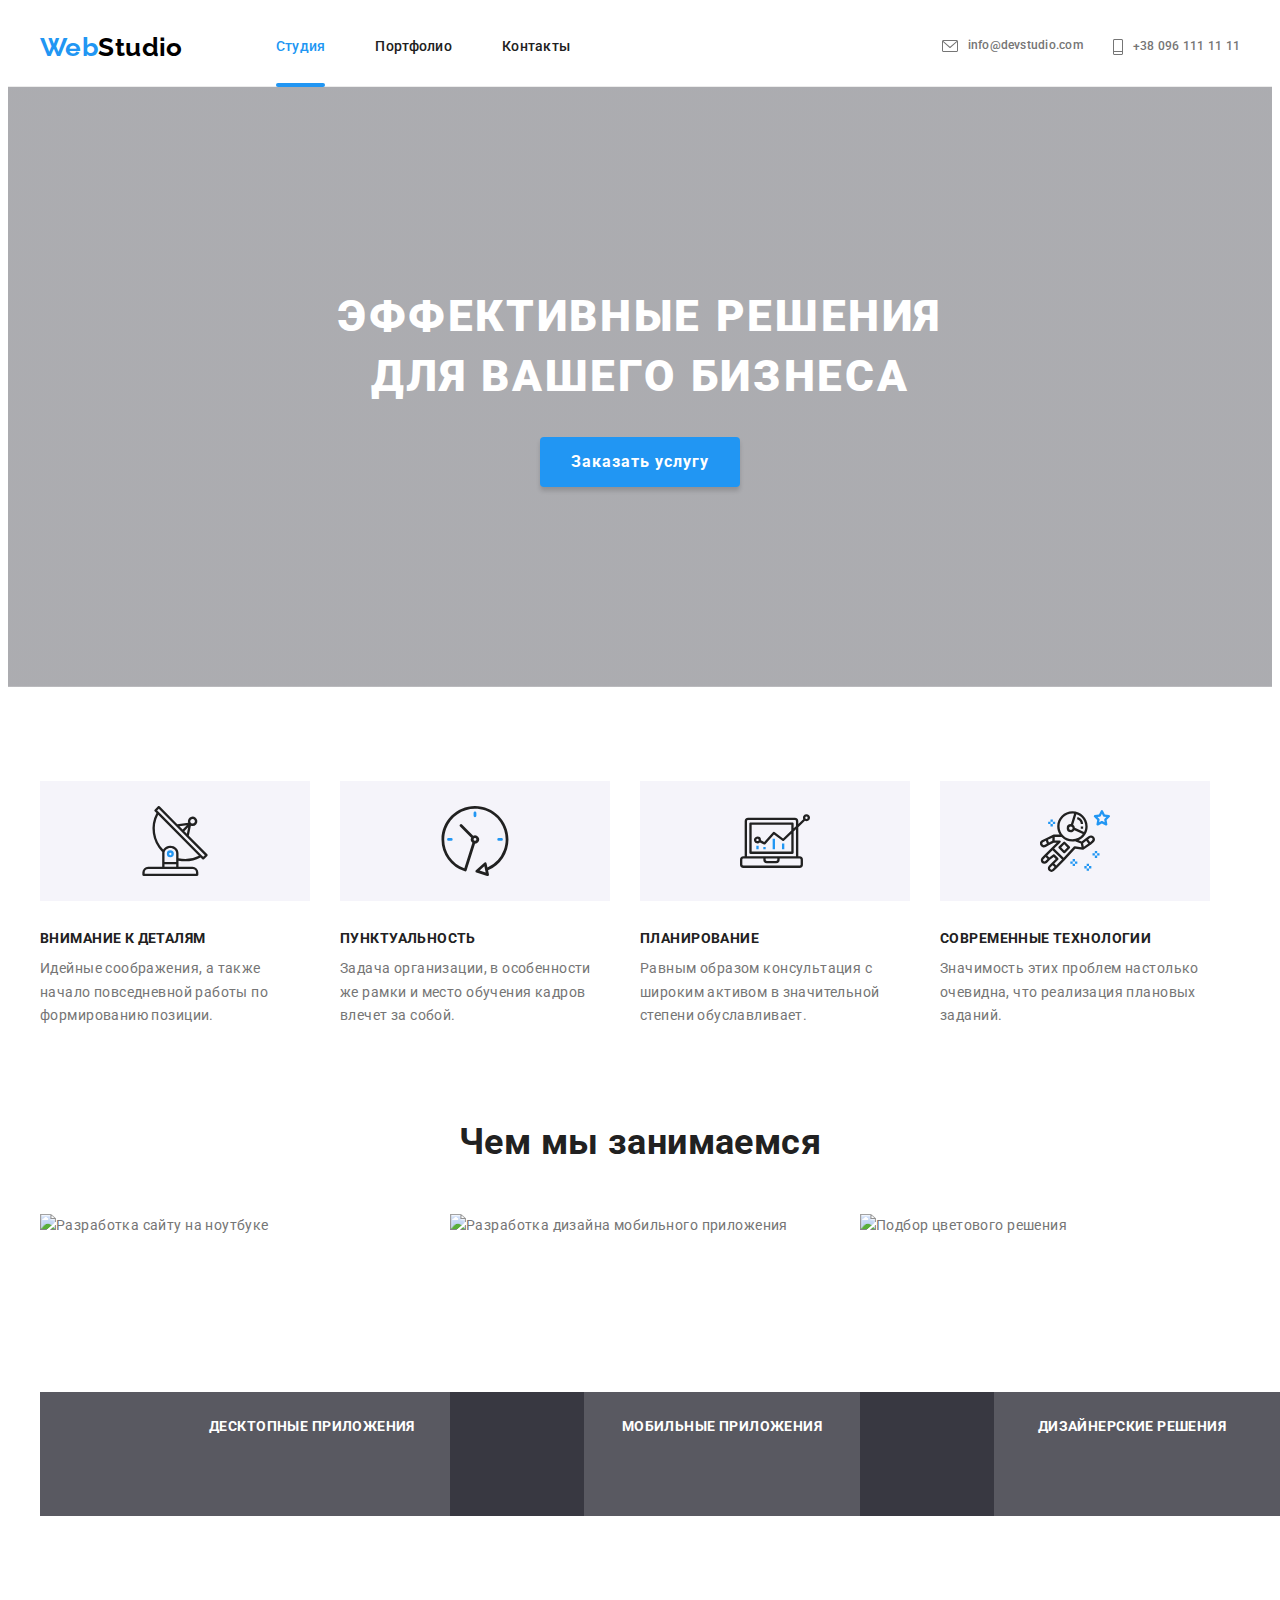
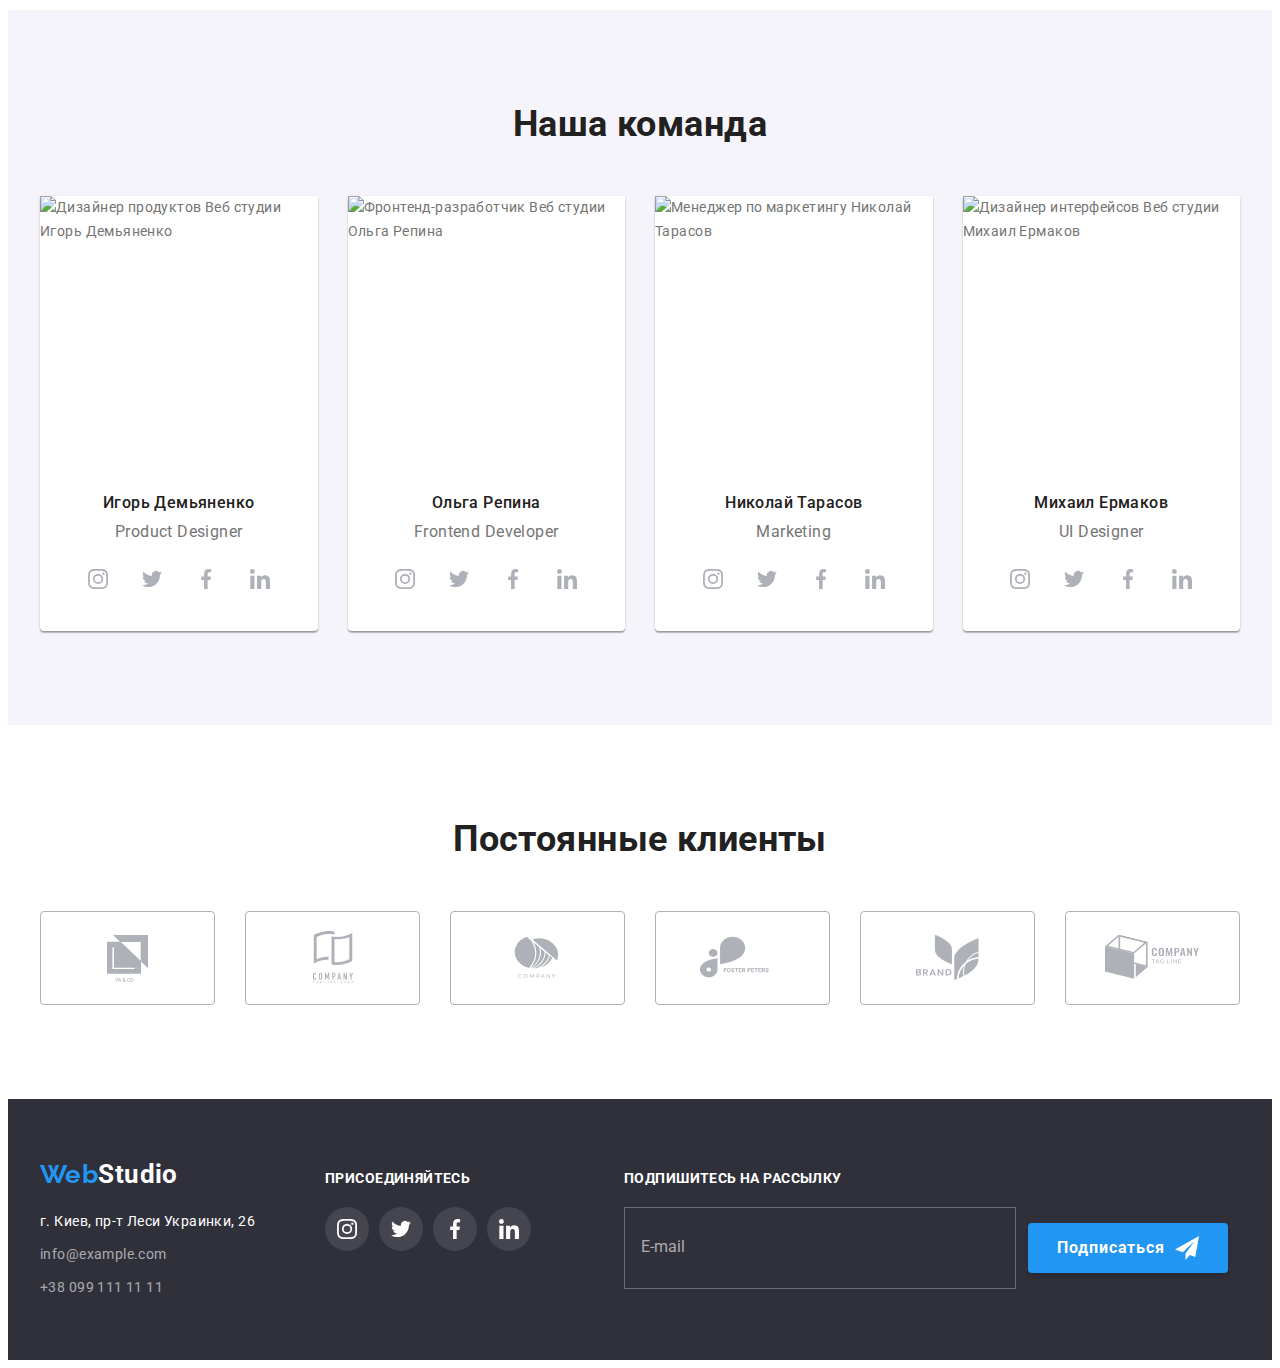
==== index.html @ 61c3ad0c "зробив" ====
<!DOCTYPE html>
<html lang="ru">
<head>
    <meta charset="UTF-8">
    <meta http-equiv="X-UA-Compatible" content="IE=edge">
    <meta name="viewport" content="width=device-width, initial-scale=1.0">
    <link rel="preconnect" href="https://fonts.googleapis.com">
    <link rel="preconnect" href="https://fonts.gstatic.com" crossorigin>
    <link href="https://fonts.googleapis.com/css2?family=Raleway:wght@700&family=Roboto:wght@400;500;700;900&display=swap" rel="stylesheet">
    <!-- <link rel="stylesheet" href="./css/style.css"> -->
    <link rel="stylesheet" href="https://cdnjs.cloudflare.com/ajax/libs/modern-normalize/1.1.0/modern-normalize.min.css" integrity="sha512-wpPYUAdjBVSE4KJnH1VR1HeZfpl1ub8YT/NKx4PuQ5NmX2tKuGu6U/JRp5y+Y8XG2tV+wKQpNHVUX03MfMFn9Q==" crossorigin="anonymous" referrerpolicy="no-referrer" />
    <link rel="stylesheet" href="./css/main.min.css" />
    <title>WebStudio</title>
</head>
<body>
    <header>
        <div class="container header__container">
            <a href="/" lang="en" class="link logo header__logo">Web<span class="header__logo-text">Studio</span></a>
            <nav class="site-nav">
            <ul class="list site-list">
                <li class="site-list__item"><a href="./index.html" class="link site-list__link site-list__link-active current">Студия</a></li>
                <li class="site-list__item"><a href="./portfolio.html" class="link site-list__link">Портфолио</a></li>
                <li class="site-list__item"><a href="/" class="link site-list__link">Контакты</a></li>
            </ul>
            </nav>
            <ul class="list contacts-list">
                <li class="contacts-list__item">
                        <a href="mailto:info@devstudio.com" lang="en" class="link contacts-list__link">
                        <span  class="contacts-list__container">
                            <svg class="contacts-list__icon" width="16" height="12" @media screen and (min-width: 768px){width="14" height="10"}>
                                <use href="./images/icons.svg#contacts-icon-1"></use>
                            </svg>
                        </span>
                        info@devstudio.com
                        </a>
                </li>
                <li class="contacts-list__item">
                    <a href="tel:+380961111111" class="link contacts-list__link">
                    <span  class="contacts-list__container">
                        <svg class="contacts-list__icon" width="10" height="16">
                            <use href="./images/icons.svg#contacts-icon-2"></use>
                        </svg>
                    </span>
                        +38 096 111 11 11
                        </a>
                    
                </li>
            </ul>
            <button type="button" class="menu-open-btn" data-menu-open>
                <svg class="menu-open-btn__icon" width="24" height="16">
                    <use href="./images/icons.svg#mobile_menu_open"></use>
                </svg>
            </button>
        </div>
    </header>
    <main>
        <!--Главная-->
        <section class="hero">
            <div class="container hero__container">
                <h1 class="hero__title">Эффективные решения для вашего бизнеса</h1>
                <button type="button" class="hero__button" data-modal-open>Заказать услугу</button>
            </div>
        </section>
        <!--Нашы плюси-->        
        <section class="properties section">
            <div class="container">
                <h2 class="visually-hidden">Особенности</h2>
                <ul class="list properties-list card-set">
                    <li class="properties-list__item card-set-item">
                        <div class="properties-list__container">
                            <svg class="properties-list__icon" width="70" height="70">
                                <use href="./images/icons.svg#properties-icon-1"></use>
                            </svg>
                        </div>
                        <h3 class="properties-list__title">Внимание к деталям</h3>
                        <p class="properties-list__text">Идейные соображения, а также начало повседневной работы по формированию позиции.</p>
                    </li>
                    <li class="properties-list__item card-set-item">
                        <div class="properties-list__container">
                            <svg class="properties-list_icon" width="70" height="70">
                                <use href="./images/icons.svg#properties-icon-2"></use>
                            </svg>
                        </div>
                        <h3 class="properties-list__title">Пунктуальность</h3>
                        <p class="properties-list__text">Задача организации, в особенности же рамки и место обучения кадров влечет за собой.</p>
                    </li>
                    <li class="properties-list__item card-set-item">
                        <div class="properties-list__container">
                            <svg class="properties-list_icon" width="70" height="70">
                                <use href="./images/icons.svg#properties-icon-3"></use>
                            </svg>
                        </div>
                        <h3 class="properties-list__title">Планирование</h3>
                        <p class="properties-list__text">Равным образом консультация с широким активом в значительной степени обуславливает.</p>
                    </li>
                    <li class="properties-list__item card-set-item">
                        <div class="properties-list__container">
                            <svg class="properties-list_icon" width="70" height="70">
                                <use href="./images/icons.svg#properties-icon-4"></use>
                            </svg>
                        </div>
                        <h3 class="properties-list__title">Современные технологии</h3>
                        <p class="properties-list__text">Значимость этих проблем настолько очевидна, что реализация плановых заданий.</p>
                    </li>
                </ul>
            </div>
        </section>
        <!--Чем мы занимаемся-->
        <section class="doing section">
            <div class="container">
                <h2 class="section-title">Чем мы занимаемся</h2>
                <ul class="list doing-list card-set">
                    <li class="doing-list__item card-set-item">
                        <div class="doing-list__wrap">
                            <img src="./images/doing-img-1.jpg" alt="Разработка сайту на ноутбуке" width="370" height="294">
                                    <p class="doing-list__text">
                                        Десктопные приложения
                                    </p>
                        </div>
                    </li>
                    <li class="doing-list__item card-set-item">
                        <div class="doing-list__wrap">
                            <img src="./images/doing-img-2.jpg" alt="Разработка дизайна мобильного приложения" width="370" height="294">
                                    <p class="doing-list__text">
                                        Мобильные приложения
                                    </p>
                        </div>
                    </li>
                    <li class="doing-list__item card-set-item">
                        <div class="doing-list__wrap">
                            <img src="./images/doing-img-3.jpg" alt="Подбор цветового решения" width="370" height="294">
                                <p class="doing-list__text">
                                    Дизайнерские решения
                                </p>
                        </div>
                    </li>
                </ul>
            </div>
        </section>
        <!--Наша команда-->
        <section class="team section">
            <div class="container">
                <h2 class="section-title">Наша команда</h2>
                <ul class="list team-list card-set">
                    <li class="team-list__item card-set-item">
                            <img src="./images/team-img-1.jpg" alt="Дизайнер продуктов Веб студии Игорь Демьяненко" width="270" height="260">
                            <div class="team-list__content">
                                <h3 class="team-list__title">Игорь Демьяненко</h3>
                                    <p lang="en" class="team-list__text">Product Designer</p>
                                        <ul class="social-list list">
                                            <li class="social-item">
                                                <a href="/" class="social-link link  " target="_blank" rel="noopener noreferrer nofollow">
                                                    <svg class="social-icon" width="20" height="20">
                                                        <use href="./images/icons.svg#social-links-icon-1"></use>
                                                    </svg>
                                                </a>
                                            </li>
                                            <li class="social-item">
                                                <a href="/" class="social-link link  " target="_blank" rel="noopener noreferrer nofollow">
                                                    <svg class="social-icon" width="20" height="20">
                                                        <use href="./images/icons.svg#social-links-icon-2"></use>
                                                    </svg>
                                                </a>
                                            </li>
                                            <li class="social-item">
                                                <a href="/" class="social-link link  " target="_blank" rel="noopener noreferrer nofollow">
                                                    <svg class="social-icon" width="20" height="20">
                                                        <use href="./images/icons.svg#social-links-icon-3"></use>
                                                    </svg>
                                                </a>
                                            </li>
                                            <li class="social-item">
                                                <a href="/" class="social-link link  " target="_blank" rel="noopener noreferrer nofollow">
                                                    <svg class="social-icon" width="20" height="20">
                                                        <use href="./images/icons.svg#social-links-icon-4"></use>
                                                    </svg>
                                                </a>
                                            </li>
                                        </ul>
                            </div>
                    </li>
                    <li class="team-list__item card-set-item">
                            <img src="./images/team-img-2.jpg" alt="Фронтенд-разработчик Веб студии Ольга Репина" width="270" height="260">
                                <div class="team-list__content">
                                    <h3 class="team-list__title">Ольга Репина</h3>
                                    <p lang="en" class="team-list__text">Frontend Developer</p>
                                    <ul class="social-list list">
                                        <li class="social-item">
                                            <a href="/" class="social-link link  " target="_blank" rel="noopener noreferrer nofollow">
                                                <svg class="social-icon" width="20" height="20">
                                                    <use href="./images/icons.svg#social-links-icon-1"></use>
                                                </svg>
                                            </a>
                                        </li>
                                        <li class="social-item">
                                            <a href="/" class="social-link link  " target="_blank" rel="noopener noreferrer nofollow">
                                                <svg class="social-icon" width="20" height="20">
                                                    <use href="./images/icons.svg#social-links-icon-2"></use>
                                                </svg>
                                            </a>
                                        </li>
                                        <li class="social-item">
                                            <a href="/" class="social-link link  " target="_blank" rel="noopener noreferrer nofollow">
                                                <svg class="social-icon" width="20" height="20">
                                                    <use href="./images/icons.svg#social-links-icon-3"></use>
                                                </svg>
                                            </a>
                                        </li>
                                        <li class="social-item">
                                            <a href="/" class="social-link link  " target="_blank" rel="noopener noreferrer nofollow">
                                                <svg class="social-icon" width="20" height="20">
                                                    <use href="./images/icons.svg#social-links-icon-4"></use>
                                                </svg>
                                            </a>
                                        </li>
                                    </ul>
                                </div>
                    </li>
                    <li class="team-list__item card-set-item">
                            <img src="./images/team-img-3.jpg" alt="Менеджер по маркетингу Николай Тарасов" width="270" height="260">
                                <div class="team-list__content">
                                    <h3 class="team-list__title">Николай Тарасов</h3>
                                    <p lang="en" class="team-list__text">Marketing</p>
                                    <ul class="social-list list">
                                        <li class="social-item">
                                            <a href="/" class="social-link link  " target="_blank" rel="noopener noreferrer nofollow">
                                                <svg class="social-icon" width="20" height="20">
                                                    <use href="./images/icons.svg#social-links-icon-1"></use>
                                                </svg>
                                            </a>
                                        </li>
                                        <li class="social-item">
                                            <a href="/" class="social-link link  " target="_blank" rel="noopener noreferrer nofollow">
                                                <svg class="social-icon" width="20" height="20">
                                                    <use href="./images/icons.svg#social-links-icon-2"></use>
                                                </svg>
                                            </a>
                                        </li>
                                        <li class="social-item">
                                            <a href="/" class="social-link link  " target="_blank" rel="noopener noreferrer nofollow">
                                                <svg class="social-icon" width="20" height="20">
                                                    <use href="./images/icons.svg#social-links-icon-3"></use>
                                                </svg>
                                            </a>
                                        </li>
                                        <li class="social-item">
                                            <a href="/" class="social-link link  " target="_blank" rel="noopener noreferrer nofollow">
                                                <svg class="social-icon" width="20" height="20">
                                                    <use href="./images/icons.svg#social-links-icon-4"></use>
                                                </svg>
                                            </a>
                                        </li>
                                    </ul>
                                </div>
                    </li>
                    <li class="team-list__item card-set-item">
                            <img src="./images/team-img-4.jpg" alt="Дизайнер интерфейсов Веб студии Михаил Ермаков" width="270" height="260">
                                <div class="team-list__content">
                                    <h3 class="team-list__title">Михаил Ермаков</h3>
                                    <p lang="en" class="team-list__text">UI Designer</p>
                                    <ul class="social-list list">
                                        <li class="social-item">
                                            <a href="/" class="social-link link  " target="_blank" rel="noopener noreferrer nofollow">
                                                <svg class="social-icon" width="20" height="20">
                                                    <use href="./images/icons.svg#social-links-icon-1"></use>
                                                </svg>
                                            </a>
                                        </li>
                                        <li class="social-item">
                                            <a href="/" class="social-link link  " target="_blank" rel="noopener noreferrer nofollow">
                                                <svg class="social-icon" width="20" height="20">
                                                    <use href="./images/icons.svg#social-links-icon-2"></use>
                                                </svg>
                                            </a>
                                        </li>
                                        <li class="social-item">
                                            <a href="/" class="social-link link  " target="_blank" rel="noopener noreferrer nofollow">
                                                <svg class="social-icon" width="20" height="20">
                                                    <use href="./images/icons.svg#social-links-icon-3"></use>
                                                </svg>
                                            </a>
                                        </li>
                                        <li class="social-item">
                                            <a href="/" class="social-link link  " target="_blank" rel="noopener noreferrer nofollow">
                                                <svg class="social-icon" width="20" height="20">
                                                    <use href="./images/icons.svg#social-links-icon-4"></use>
                                                </svg>
                                            </a>
                                        </li>
                                    </ul>
                                </div> 
                    </li>
                </ul>
            </div>
        </section>
        <!--Постоянные клиенты-->
        <section class="clients section">
            <div class="container">
                <h2 class="section-title">Постоянные клиенты</h2>
                <ul class="clients-list card-set list">
                    <li class="clients-list__item card-set-item">
                        <a href="" class="clients-list__link  " target="_blank" rel="noopener noreferrer nofollow">
                            <svg class="clients-list__icon" width="106" height="60">
                                <use href="images/icons.svg#clients-icon-1"></use>
                            </svg>
                        </a>
                    </li>
                    <li class="clients-list__item card-set-item">
                        <a href="" class="clients-list__link  " target="_blank" rel="noopener noreferrer nofollow">
                            <svg class="clients-list__icon" width="106" height="60">
                                <use href="images/icons.svg#clients-icon-2"></use>
                            </svg>
                        </a>
                    </li>
                    <li class="clients-list__item card-set-item">
                        <a href="" class="clients-list__link  " target="_blank" rel="noopener noreferrer nofollow">
                            <svg class="clients-list__icon" width="106" height="60">
                                <use href="images/icons.svg#clients-icon-3"></use>
                            </svg>
                        </a>
                    </li>
                    <li class="clients-list__item card-set-item">
                        <a href="" class="clients-list__link  " target="_blank" rel="noopener noreferrer nofollow">
                            <svg class="clients-list__icon" width="106" height="60">
                                <use href="images/icons.svg#clients-icon-4"></use>
                            </svg>
                        </a>
                    </li>
                    <li class="clients-list__item card-set-item">
                        <a href="" class="clients-list__link  " target="_blank" rel="noopener noreferrer nofollow">
                            <svg class="clients-list__icon" width="106" height="60">
                                <use href="images/icons.svg#clients-icon-5"></use>
                            </svg>
                        </a>
                    </li>
                    <li class="clients-list__item card-set-item">
                        <a href="" class="clients-list__link  " target="_blank" rel="noopener noreferrer nofollow">
                            <svg class="clients-list__icon" width="106" height="60">
                                <use href="images/icons.svg#clients-icon-6"></use>
                            </svg>
                        </a>
                    </li>
                </ul>
            </div>
        </section>
    </main>
    <footer class="footer">
        <div class="container">
            <ul class="footer-list list">
                <li class="footer-list__item">
                    <a href="/" lang="en" class="link logo footer-logo">Web<span class="footer-list__text">Studio</span></a>
                    <address>
                    <ul class="list address-list">
                        <li class="address-list__item"><a href="https://goo.gl/maps/tL1brft19ia6Mf7X9" class="link address-list__link" target="_blank" rel="noopener noreferrer nofollow">г. Киев, пр-т Леси Украинки, 26</a></li>
                        <li class="address-list__item"><a href="mailto:info@example.com" class="link address-list__info" target="_blank" rel="noopener noreferrer nofollow">info@example.com</a></li>
                        <li class="address-list__item"><a href="tel:+380991111111" class="link address-list__info" target="_blank" rel="noopener noreferrer nofollow">+38 099 111 11 11</a></li>
                    </ul>
                    </address>
                </li>
                <li class="footer-list__item">
                    <div class="footer-list__container">
                        <h3 class="footer-list__title">присоединяйтесь</h3>
                        <ul class="social-list list">
                            <li class="social-item">
                                <a href="/" class="social-link link  " target="_blank" rel="noopener noreferrer nofollow">
                                    <svg class="social-icon" width="20" height="20">
                                        <use href="./images/icons.svg#social-links-icon-1"></use>
                                    </svg>
                                </a>
                            </li>
                            <li class="social-item">
                                <a href="/" class="social-link link  " target="_blank" rel="noopener noreferrer nofollow">
                                    <svg class="social-icon" width="20" height="20">
                                        <use href="./images/icons.svg#social-links-icon-2"></use>
                                    </svg>
                                </a>
                            </li>
                            <li class="social-item">
                                <a href="/" class="social-link link  " target="_blank" rel="noopener noreferrer nofollow">
                                    <svg class="social-icon" width="20" height="20">
                                        <use href="./images/icons.svg#social-links-icon-3"></use>
                                    </svg>
                                </a>
                            </li>
                            <li class="social-item">
                                <a href="/" class="social-link link  " target="_blank" rel="noopener noreferrer nofollow">
                                    <svg class="social-icon" width="20" height="20">
                                        <use href="./images/icons.svg#social-links-icon-4"></use>
                                    </svg>
                                </a>
                            </li>
                        </ul>
                    </div>
                </li>
                <li class="footer-list__item">
                    <h3 class="footer-list__title">Подпишитесь на рассылку</h3>
                    <form action="#" class="footer-form">
                        <div class="subscribe-field">
                            <label class="footer-form__modal-form__input-text">
                                <input 
                                type="email" 
                                id="footer-input-email"
                                class="footer-form__input-email"
                                name="footer-input-email"
                                placeholder="E-mail">
                            </label>
                            <button class="hero__button" type="submit">
                                Подписаться
                                    <svg class="footer-form__icon-subscribe" width="24" height="24">
                                        <use href="./images/icons.svg#telegram-icon"></use>
                                    </svg>
                            </button>
                        </div>
                    </form>
                </li>
            </ul>
        </div>
    </footer>
    <div class="backdrop is-hidden" data-modal> 
        <div class="modal">
            <button type="button" class="modal__close" data-modal-close>
                <svg class="modal__exit-btn-icon" width="18" height="18">
                    <use href="./images/icons.svg#close-icon"></use>
                </svg>
            </button>
            <p class="modal__title">Оставьте свои данные, мы вам перезвоним</p>
            <form action="#" class="modal-form">
                <div class="modal-form__form-field">
                    <label class="modal-form__input-text" for="user-name">Имя</label>
                    <div class="input-wrap">
                        <input 
                            type="text"
                            name="user-name"
                            class="input-wrap__input"
                            id="user-name"
                        >
                        <svg class="input-wrap__icon" width="18" height="18">
                            <use href="./images/icons.svg#person-modal-icon"></use>
                        </svg>
                    </div>
                </div>
                <div class="modal-form__form-field">
                    <label class="modal-form__input-text" for="user-tel">Телефон</label>
                    <div class="input-wrap">
                        <input 
                            type="tel"
                            name="user-tel"
                            class="input-wrap__input"
                            id="user-tel"
                        >
                        <svg class="input-wrap__icon" width="18" height="18">
                            <use href="./images/icons.svg#phone-modal-icon"></use>
                        </svg>
                    </div>
                </div>
                <div class="modal-form__form-field">
                    <label class="modal-form__input-text" for="user-email">Почта</label>
                    <div class="input-wrap">
                        <input 
                            type="email"
                            name="user-email"
                            class="input-wrap__input"
                            id="user-email"
                        >
                        <svg class="input-wrap__icon" width="18" height="18">
                            <use href="./images/icons.svg#email-modal-icon"></use>
                        </svg>
                    </div>
                </div>
                <label class="modal-form__input-text" for="user-text">Комментарий</label>
                <textarea 
                name="user-text" 
                id="user-text"
                class="modal-form__text"
                placeholder="Введите текст"></textarea>
                <div class="modal-form__form-field">
                    <input 
                    type="checkbox" 
                    name="user-checkbox" 
                    class="modal-form__input-checkbox visually-hidden" 
                    id="user-checkbox">
                    <label for="user-checkbox" class="modal-form__chekbox-text">
                        <span class="input-checkbox-wraper">
                            <svg class="check-icon" width="11" height="8">
                                <use href="./images/icons.svg#check-icon"></use>
                            </svg>
                        </span>
                        Соглашаюсь с рассылкой и принимаю  
                        <a href="#" class="modal-form__checkbox-link" target="_blank" rel="noopener noreferrer"> Условия договора</a>
                    </label>
                </div>
                <button class="hero__button" type="submit">Отправить</button>
            </form>
        </div>
    </div>
    <script src="./js/modal.js"></script>
    <script src="./js/mobile-menu.js"></script>
</body>
</html>
---- css/main.min.css ----
body{font-family:"Roboto", sans-serif;font-weight:400;font-size:14px;line-height:1.71;letter-spacing:0.03em;color:var(--main-text-color)}.list{list-style:none}.link{text-decoration:none;color:inherit}:root{--first-text-color: #212121;--second-text-color: #000000;--third-text-color: #FFFFFF;--fourth-text-color: #188CE8;--fifth-text-color: #2F303A;--sixth-text-color: rgba(255, 255, 255, 0.6);--seventh-text-color: rgba(117, 117, 117, 0.5);--eighth-text-color: rgba(255, 255, 255, 0.6);--first-background: #F5F4FA;--second-background: rgba(47, 48, 58, 0.8);--third-background: rgba(33, 150, 243, 0.9);--fourth-background: rgba(0, 0, 0, 0.2);--first-border-color: #EEEEEE;--second-border-color: #ECECEC;--third-border-color: rgba(0, 0, 0, 0.1);--fourth-border-color: rgba(33, 33, 33, 0.2);--fifth-border-color: rgba(255, 255, 255, 0.3);--accent-text-color: #2196F3;--main-text-color: #757575;--icons-color: #AFB1B8;--transition: 250ms cubic-bezier(0.4, 0, 0.2, 1);--first-background-icons-color: rgba(255, 255, 255, 0.1);--first-box-shadow: 0px 1px 3px rgba(0, 0, 0, 0.12), 
                        0px 1px 1px rgba(0, 0, 0, 0.14), 
                        0px 2px 1px rgba(0, 0, 0, 0.2);--second-box-shadow:    0px 3px 1px rgba(0, 0, 0, 0.1),    
                            0px 1px 2px rgba(0, 0, 0, 0.08), 
                            0px 2px 2px rgba(0, 0, 0, 0.12);--third-box-shadow:     0px 4px 4px rgba(0, 0, 0, 0.15);--fourth-box-shadow:    0px 1px 1px rgba(0, 0, 0, 0.12),  
                            0px 4px 4px rgba(0, 0, 0, 0.06), 
                            1px 4px 6px rgba(0, 0, 0, 0.16);--fifth-box-shadow: 0px 1px 3px rgba(0, 0, 0, 0.12), 
                        0px 1px 1px rgba(0, 0, 0, 0.14), 
                        0px 2px 1px rgba(0, 0, 0, 0.2);--card-item: 2}.visually-hidden{position:absolute;white-space:nowrap;width:1px;height:1px;overflow:hidden;border:0;padding:0;clip:rect(0 0 0 0);clip-path:inset(50%);margin:-1px}p,h1,h2,h3,h4,h5,h6{margin:0}ul{margin:0;padding:0}button{cursor:pointer}img{display:block;width:100%;max-width:100%;height:auto}.container{width:100%;padding-left:15px;padding-right:15px;margin:0 auto}@media screen and (min-width: 480px){.container{width:480px}}@media screen and (min-width: 768px){.container{width:768px}}@media screen and (min-width: 1200px){.container{width:1200px}}.section{padding-top:60px;padding-bottom:60px}@media screen and (min-width: 1200px){.section{padding-top:94px;padding-bottom:94px}}.social-list{display:flex;justify-content:center}.social-item+.social-item{margin-left:10px}.social-link{width:44px;height:44px;display:flex;justify-content:center;align-items:center;border-radius:50%}.social-link:hover,.social-link:focus{background-color:var(--accent-text-color);color:var(--third-text-color)}.social-icon{fill:currentColor}.logo{font-family:"Raleway", sans-serif;font-weight:700;font-size:26px;line-height:1.19;color:var(--accent-text-color)}.backdrop{position:fixed;top:0;width:100vw;height:100vh;background-color:var(--fourth-background);transition:opacity 500ms, visibility 500ms}.backdrop.is-hidden .modal{transform:translate(-50%, -50%) scale(0.5)}.modal{position:absolute;top:50%;left:50%;transform:translate(-50%, -50%) scale(1);transition:transform 500ms cubic-bezier(0.4, 0, 0.2, 1);width:450px;min-height:581px;box-shadow:var(--fifth-box-shadow);border-radius:4px;background-color:var(--third-text-color);padding:40px}@media screen and (min-width: 1200px){.modal{width:528px}}.modal__close{position:absolute;top:8px;right:8px;width:30px;height:30px;border-radius:50%;border:1px solid var(--third-border-color);display:flex;align-items:center;justify-content:center;background-color:transparent}.modal__exit-btn-icon{transition:fill var(--transition)}.modal__close:hover .modal__exit-btn-icon,.modal__close:focus .modal__exit-btn-icon{fill:var(--accent-text-color)}.is-hidden{opacity:0;pointer-events:none;visibility:hidden}.modal__title{font-family:"Roboto", sans-serif;font-weight:700;font-size:20px;line-height:1.5;text-align:center;color:var(--first-text-color);margin-bottom:12px}.modal-form__input-text{font-family:"Roboto", sans-serif;font-size:12px;line-height:1.16;letter-spacing:0.01em;margin-bottom:4px;display:block}.modal-form__form-field{margin-bottom:10px}.input-wrap{position:relative}.input-wrap__icon{position:absolute;left:12px;top:50%;transform:translateY(-50%)}.input-wrap__input:hover+.input-wrap__icon,.input-wrap__input:focus+.input-wrap__icon{fill:var(--accent-text-color)}.input-wrap__input{width:100%;height:40px;border:1px solid var(--fourth-border-color);border-radius:4px;padding:0 0 0 42px;outline:none;transition:border var(--transition)}.input-wrap__input:hover,.input-wrap__input:focus{border:1px solid var(--accent-text-color)}.input-wrap__input::placeholder{font-family:"Roboto", sans-serif;font-size:12px;line-height:1.16;letter-spacing:0.01em;color:var(--seventh-text-color)}.modal-form__text{width:100%;height:120px;padding:12px 16px;resize:none;border:1px solid var(--fourth-border-color);border-radius:4px;margin-bottom:20px;outline:none;transition:border var(--transition)}.modal-form__text:hover,.modal-form__text:focus{border:1px solid var(--accent-text-color)}.modal-form__input-checkbox:checked+.modal-form__chekbox-text .input-checkbox-wraper{border:none;background-color:var(--accent-text-color)}.check-icon{fill:transparent}.modal-form__input-checkbox:checked+.modal-form__chekbox-text .check-icon{fill:var(--third-text-color)}.modal-form__chekbox-text{position:relative;font-family:"Roboto", sans-serif;font-size:12px;line-height:1.16;text-align:center;display:flex;justify-content:center;align-items:center;margin-bottom:30px}@media screen and (min-width: 1200px){.modal-form__chekbox-text{font-size:14px;line-height:1.71}}.input-checkbox-wraper{width:16px;height:15px;border:2px solid var(--first-text-color);border-radius:4px;margin-right:7px;display:flex;align-items:center;justify-content:center;cursor:pointer}.modal-form__input-checkbox:focus+.modal-form__chekbox-text .input-checkbox-wraper,.modal-form__input-checkbox:hover+.modal-form__chekbox-text .input-checkbox-wraper{border:2px solid var(--accent-text-color)}.modal-form__checkbox-link{color:var(--accent-text-color);margin-left:4px}.modal-form .hero__button{display:block;margin:0 auto}.section-title{font-family:"Roboto", sans-serif;font-weight:700;font-size:28px;line-height:1.18;text-align:center;margin-bottom:50px;color:var(--first-text-color)}@media screen and (min-width: 1200px){.section-title{font-size:36px;line-height:1.16}}.card-set{margin-top:-30px}@media screen and (min-width: 768px){.card-set{display:flex;flex-wrap:wrap;margin-left:-30px}}.card-set-item{margin-top:30px}@media screen and (min-width: 768px){.card-set-item{width:calc(100% / var(--card-item) - 30px);margin-left:30px}}@media screen and (min-width: 768px){.menu-open-btn{position:absolute;white-space:nowrap;width:1px;height:1px;overflow:hidden;border:0;padding:0;clip:rect(0 0 0 0);clip-path:inset(50%);margin:-1px}}header{border-bottom:1px solid var(--second-border-color)}.header__logo{margin-right:88px}@media screen and (min-width: 1200px){.header__logo{margin-right:93px}}.header__logo-text{color:var(--second-text-color)}.header__container{display:flex;align-items:center}@media screen and (min-width: 768px){.site-nav{margin-right:84px}}@media screen and (min-width: 1200px){.site-nav{margin-right:0}}@media screen and (max-width: 768px){.site-nav{position:absolute;white-space:nowrap;width:1px;height:1px;overflow:hidden;border:0;padding:0;clip:rect(0 0 0 0);clip-path:inset(50%);margin:-1px}}.site-list__item:not(:last-child){margin-right:50px}.site-list{display:flex;padding-top:31px;padding-bottom:31px;color:var(--first-text-color)}.site-list__link,.contacts-list__link{font-family:"Roboto", sans-serif;font-weight:500;line-height:1.14;letter-spacing:0.02em;display:flex;align-items:center;transition:color var(--transition)}.site-list__link:hover,.site-list__link:focus,.site-list__link-active,.contacts-list__link:hover,.contacts-list__link:focus,.contacts-list__link-active{color:var(--accent-text-color)}.current{position:relative}.current::after{content:"";width:100%;height:4px;border-radius:2px;background-color:var(--accent-text-color);position:absolute;left:0;bottom:-32px}@media screen and (max-width: 768px){.contacts-list{position:absolute;white-space:nowrap;width:1px;height:1px;overflow:hidden;border:0;padding:0;clip:rect(0 0 0 0);clip-path:inset(50%);margin:-1px}}@media screen and (min-width: 1200px){.contacts-list{display:flex;margin-left:auto}}@media screen and (min-width: 768px){.contacts-list__item:not(:last-child){margin-right:0}}@media screen and (min-width: 768px){.contacts-list__item:first-child{margin-right:30px;margin-bottom:10px}}@media screen and (min-width: 1200px){.contacts-list__item:first-child{margin-bottom:0}}@media screen and (min-width: 768px){.contacts-list__link{font-size:12px;line-height:1.16}}.contacts-list__container{fill:currentColor;margin-right:10px;display:flex;align-items:center}.hero{background-image:linear-gradient(rgba(47,48,58,0.4), rgba(47,48,58,0.4)),url("../images/background-img.jpg");background-position:center;background-repeat:no-repeat;background-size:cover, 480px;margin:0 auto;min-height:auto;text-align:center;padding-top:118px;padding-bottom:118px}@media screen and (min-width: 768px){.hero{background-size:cover, 768px}}@media screen and (min-width: 1200px){.hero{background-size:cover, 1600px;padding-top:200px;padding-bottom:200px}}.hero__title{font-family:"Roboto", sans-serif;font-weight:900;font-size:26px;line-height:1.62;letter-spacing:0.06em;text-transform:uppercase;color:#FFFFFF;max-width:360px;margin-right:auto;margin-left:auto;margin-bottom:30px}@media screen and (min-width: 1200px){.hero__title{font-size:44px;line-height:1.36;max-width:696px}}.hero__button{font-family:"Roboto", sans-serif;background-color:var(--accent-text-color);font-weight:700;font-size:16px;line-height:1.87;text-align:center;letter-spacing:0.06em;color:var(--third-text-color);min-width:200px;min-height:50px;border-radius:4px;box-shadow:var(--third-box-shadow);border:none;transition:background-color var(--transition)}.hero__button:hover,.hero__button:focus{background-color:var(--fourth-text-color)}.properties-list{text-align:left}@media screen and (min-width: 768px){.properties-list{--card-item: 2}}@media screen and (min-width: 1200px){.properties-list{--card-item: 4}}@media screen and (min-width: 480px){.properties-list__item{width:450px}}@media screen and (min-width: 768px){.properties-list__item{width:354px}}@media screen and (min-width: 1200px){.properties-list__item{width:270px}}.properties-list__container{display:flex;justify-content:center;padding-top:25px;padding-bottom:25px;margin-bottom:30px;background-color:var(--first-background)}.properties-list__title{font-family:"Roboto", sans-serif;font-size:14px;line-height:1.14;text-transform:uppercase;margin-bottom:10px;color:var(--first-text-color)}.properties-list__text{text-align:left;font-family:"Roboto", sans-serif}.doing{--card-item: 3;padding-top:0}@media screen and (max-width: 1200px){.doing{position:absolute;white-space:nowrap;width:1px;height:1px;overflow:hidden;border:0;padding:0;clip:rect(0 0 0 0);clip-path:inset(50%);margin:-1px}}.doing-list__wrap{position:relative}.doing-list__text{position:absolute;bottom:0;left:0;font-family:"Roboto", sans-serif;font-weight:700;line-height:1.14;text-align:center;text-transform:uppercase;padding:27px 82px;width:100%;min-height:70px;color:var(--third-text-color);background-color:var(--second-background)}.team{background-color:var(--first-background)}@media screen and (min-width: 768px){.team{--card-item: 2}}@media screen and (min-width: 1200px){.team{--card-item: 4}}.team-list__item{background-color:var(--third-text-color);box-shadow:var(--first-box-shadow);border-radius:0px 0px 4px 4px}.team-list__content{padding-top:30px;padding-bottom:30px}.team-list__title{font-weight:500;color:var(--first-text-color);margin-bottom:10px}.team-list__text{margin-bottom:16px}.team-list__title,.team-list__text{font-family:"Roboto", sans-serif;font-size:16px;line-height:1.19;text-align:center}.team-list__content .social-link{background-color:var(--third-text-color);color:var(--icons-color);transition:background-color var(--transition),color var(--transition)}.team-list__content .social-link:hover,.team-list__content .social-link:focus{background-color:var(--accent-text-color);color:var(--third-text-color)}.clients-list{justify-content:center;display:flex;flex-wrap:wrap;margin-top:-30px;margin-left:-30px}@media screen and (min-width: 480px){.clients-list{--card-item: 2}}@media screen and (min-width: 768px){.clients-list{--card-item: 3}}@media screen and (min-width: 1200px){.clients-list{--card-item: 6}}.clients-list__item{width:calc(100% / var(--card-item) - 30px);margin-left:30px;margin-top:30px}.clients-list__link{height:92px;display:flex;justify-content:center;align-items:center;border-color:var(--icons-color);border-radius:4px;border-width:1px;border-style:solid;color:var(--icons-color);transition:color var(--transition),border-color var(--transition)}.clients-list__link:hover,.clients-list__link:focus{color:var(--accent-text-color);border-color:var(--accent-text-color)}.clients-list__icon{fill:currentColor}.footer{background-color:var(--fifth-text-color);padding-top:60px;padding-bottom:60px}@media screen and (min-width: 768px){.footer-list{display:flex;flex-wrap:wrap;justify-content:space-between}}@media screen and (min-width: 1200px){.footer-list{display:flex;flex-wrap:nowrap;justify-content:unset}}.footer-list__item{text-align:center}.footer-list__item:not(:last-child){margin-bottom:60px}@media screen and (min-width: 768px){.footer-list__item:last-child{margin:0 auto}}@media screen and (min-width: 1200px){.footer-list__item{align-self:baseline;text-align:left}.footer-list__item:not(:last-child){margin-right:70px;margin-bottom:0}.footer-list__item:last-child{margin-left:23px;margin-right:0}}.footer-logo{margin-bottom:20px;display:block}.address-list__item:not(:last-child){margin-bottom:9px}.footer-list__text,.address-list__link{color:var(--third-text-color);font-family:"Roboto", sans-serif}address{font-style:inherit}.address-list__info{color:var(--sixth-text-color);font-family:"Roboto", sans-serif;transition:color var(--transition)}.address-list__info:hover,.address-list__info:focus{color:var(--third-text-color)}.footer-list__title{font-family:"Roboto", sans-serif;font-weight:700;font-size:14px;line-height:1.14;text-transform:uppercase;color:var(--third-text-color);margin-bottom:20px}.footer-list__container .social-link{background-color:var(--first-background-icons-color);color:var(--third-text-color);transition:background-color var(--transition)}.footer-list__container .social-link:hover,.footer-list__container .social-link:focus{background-color:var(--accent-text-color)}.footer-form{max-width:450px}@media screen and (min-width: 768px){.footer-form{width:450px}}@media screen and (min-width: 1200px){.footer-form{width:570px;max-width:570px}}@media screen and (min-width: 1200px){.subscribe-field{display:flex;justify-content:space-between;align-items:center}}.footer-form__input-email{display:inline-block;background-color:transparent;border:1px solid var(--fifth-border-color);height:50px;width:100%;padding:15px 16px;margin-bottom:20px;color:var(--eighth-text-color);transition:border var(--transition);outline:none}.footer-form__input-email:hover,.footer-form__input-email:focus{border:1px solid var(--accent-text-color)}.footer-form__input-email::placeholder{font-family:"Roboto", sans-serif;font-size:16px;line-height:1.25;color:var(--eighth-text-color)}@media screen and (min-width: 1200px){.footer-form__input-email{width:358px;margin-right:12px;margin-bottom:0}}.footer-form .hero__button{display:flex;justify-content:center;align-items:center;padding:0;margin:0 auto}@media screen and (min-width: 1200px){.footer-form .hero__button{margin:0}}.footer-form__icon-subscribe{margin-left:10px;fill:var(--third-text-color)}.filter-list{display:flex;flex-wrap:wrap;justify-content:flex-start;padding-bottom:40px;width:362px}@media screen and (min-width: 768px){.filter-list{flex-wrap:nowrap;justify-content:center;padding-bottom:30px;width:100%}}@media screen and (min-width: 1200px){.filter-list{padding-bottom:50px}}.filter-list__buttons{font-family:"Roboto", sans-serif;font-weight:500;font-size:16px;line-height:1.62;text-align:center;border-radius:4px;border:none;padding:6px 22px 6px 22px;background-color:var(--first-background);transition:background-color var(--transition),color var(--transition),box-shadow var(--transition)}.filter-list__buttons:hover,.filter-list__buttons:focus{background-color:var(--accent-text-color);color:var(--third-text-color);box-shadow:var(--second-box-shadow)}.filter-list__current-btn{background-color:var(--accent-text-color);color:var(--third-text-color);box-shadow:var(--second-box-shadow)}.filter-list__item:not(:last-child){margin-right:8px}@media screen and (min-width: 768px){.portfolio-list{--card-item: 2}}@media screen and (min-width: 1200px){.portfolio-list{--card-item: 3}}.portfolio-list__container{padding:20px 24px 20px 24px;border:1px solid var(--first-border-color)}.portfolio-list__item{transition:transform 250ms}@media screen and (max-width: 768px){.portfolio-list__item{display:flex;justify-content:center}}.portfolio-list__link{display:inline-block;transition:box-shadow 250ms}.portfolio-list__link:hover,.portfolio-list__link:focus{box-shadow:var(--fourth-box-shadow)}.portfolio-list__link:hover .portfolio-list__img-text,.portfolio-list__link:focus .portfolio-list__img-text{transform:translateY(0)}@media screen and (min-width: 480px){.portfolio-list__link{width:450px}}@media screen and (min-width: 768px){.portfolio-list__link{width:354px}}@media screen and (min-width: 1200px){.portfolio-list__link{width:370px}}.portfolio-list__wrap{position:relative;overflow:hidden}.portfolio-list__img-text{position:absolute;top:0;left:0;font-family:"Roboto", sans-serif;font-size:18px;line-height:1.56;padding:63px 24px;height:100%;transform:translateY(100%);transition:transform 250ms;background-color:var(--third-background);color:var(--third-text-color)}.portfolio-list__title{font-family:"Roboto", sans-serif;font-weight:700;font-size:18px;line-height:2.00;letter-spacing:0.06em;margin-bottom:4px;color:var(--first-text-color)}.portfolio-list__text{font-family:"Roboto", sans-serif;font-size:16px;line-height:1.87}
/*# sourceMappingURL=main.min.css.map */
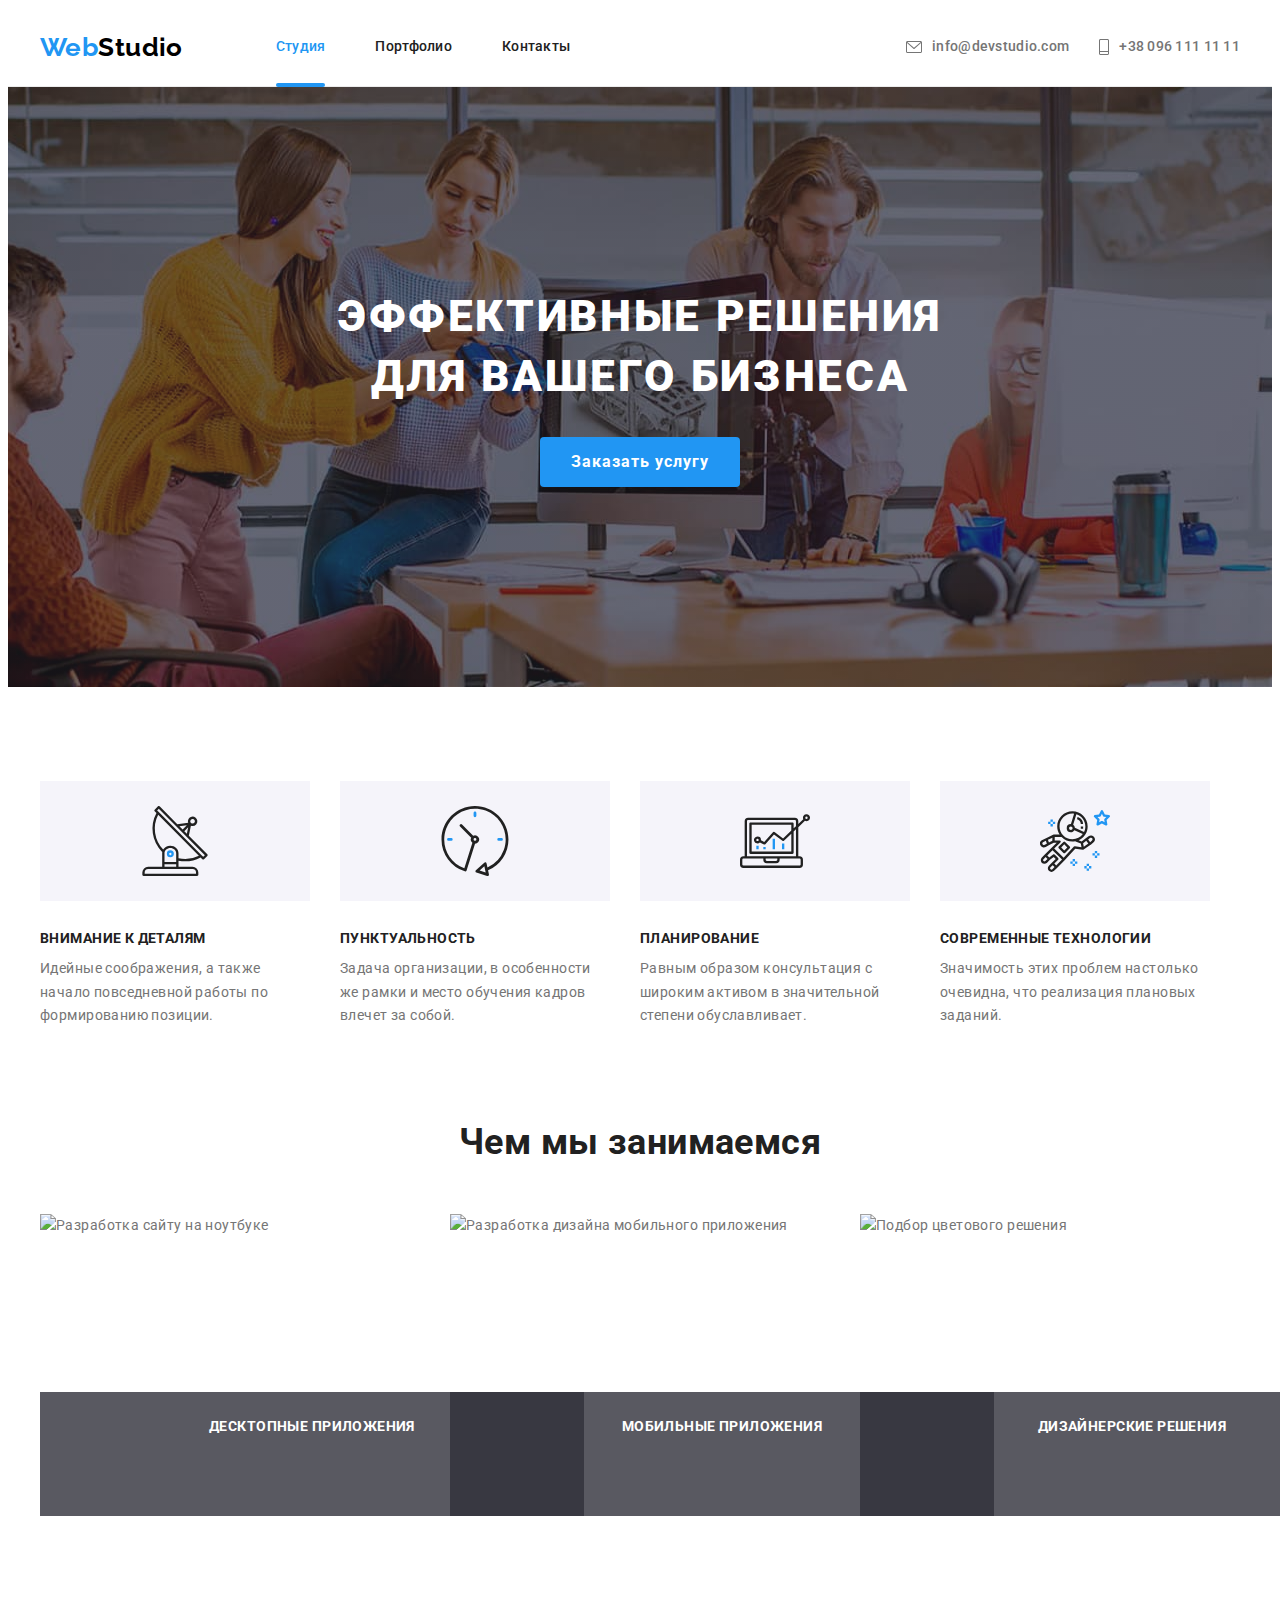
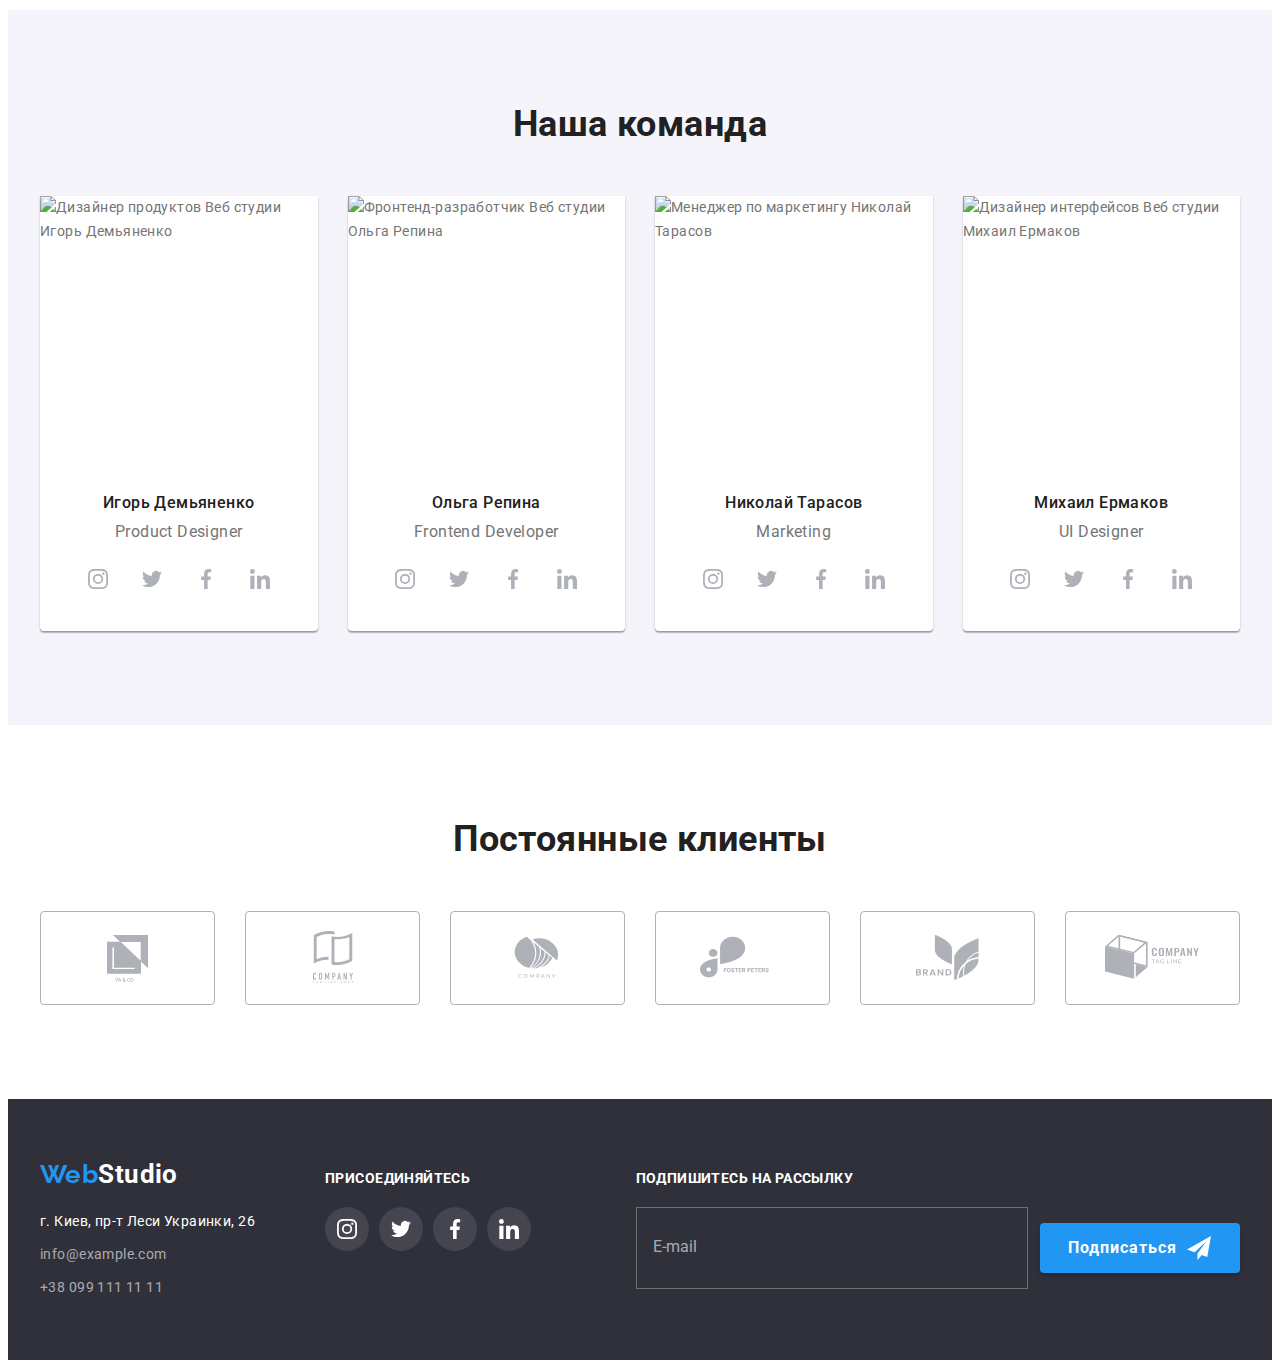
==== commit e77c4fad: "some work" ====
--- a/index.html
+++ b/index.html
@@ -7,7 +7,6 @@
     <link rel="preconnect" href="https://fonts.googleapis.com">
     <link rel="preconnect" href="https://fonts.gstatic.com" crossorigin>
     <link href="https://fonts.googleapis.com/css2?family=Raleway:wght@700&family=Roboto:wght@400;500;700;900&display=swap" rel="stylesheet">
-    <!-- <link rel="stylesheet" href="./css/style.css"> -->
     <link rel="stylesheet" href="https://cdnjs.cloudflare.com/ajax/libs/modern-normalize/1.1.0/modern-normalize.min.css" integrity="sha512-wpPYUAdjBVSE4KJnH1VR1HeZfpl1ub8YT/NKx4PuQ5NmX2tKuGu6U/JRp5y+Y8XG2tV+wKQpNHVUX03MfMFn9Q==" crossorigin="anonymous" referrerpolicy="no-referrer" />
     <link rel="stylesheet" href="./css/main.min.css" />
     <title>WebStudio</title>
@@ -27,8 +26,11 @@
                 <li class="contacts-list__item">
                         <a href="mailto:info@devstudio.com" lang="en" class="link contacts-list__link">
                         <span  class="contacts-list__container">
-                            <svg class="contacts-list__icon" width="16" height="12" @media screen and (min-width: 768px){width="14" height="10"}>
+                            <svg class="contacts-list__icon" width="16" height="12">
                                 <use href="./images/icons.svg#contacts-icon-1"></use>
+                            </svg>
+                            <svg class="contacts-list__icon-tab" width="14" height="10">
+                                <use href="./images/icons.svg#contacts-icon-tab-1"></use>
                             </svg>
                         </span>
                         info@devstudio.com
@@ -40,6 +42,9 @@
                         <svg class="contacts-list__icon" width="10" height="16">
                             <use href="./images/icons.svg#contacts-icon-2"></use>
                         </svg>
+                        <svg class="contacts-list__icon-tab" width="10" height="14">
+                            <use href="./images/icons.svg#contacts-icon-tab-2"></use>
+                        </svg>
                     </span>
                         +38 096 111 11 11
                         </a>
@@ -47,7 +52,7 @@
                 </li>
             </ul>
             <button type="button" class="menu-open-btn" data-menu-open>
-                <svg class="menu-open-btn__icon" width="24" height="16">
+                <svg class="menu-open-btn__icon" width="40" height="40">
                     <use href="./images/icons.svg#mobile_menu_open"></use>
                 </svg>
             </button>
--- a/css/main.min.css
+++ b/css/main.min.css
@@ -6,5 +6,5 @@
                             0px 4px 4px rgba(0, 0, 0, 0.06), 
                             1px 4px 6px rgba(0, 0, 0, 0.16);--fifth-box-shadow: 0px 1px 3px rgba(0, 0, 0, 0.12), 
                         0px 1px 1px rgba(0, 0, 0, 0.14), 
-                        0px 2px 1px rgba(0, 0, 0, 0.2);--card-item: 2}.visually-hidden{position:absolute;white-space:nowrap;width:1px;height:1px;overflow:hidden;border:0;padding:0;clip:rect(0 0 0 0);clip-path:inset(50%);margin:-1px}p,h1,h2,h3,h4,h5,h6{margin:0}ul{margin:0;padding:0}button{cursor:pointer}img{display:block;width:100%;max-width:100%;height:auto}.container{width:100%;padding-left:15px;padding-right:15px;margin:0 auto}@media screen and (min-width: 480px){.container{width:480px}}@media screen and (min-width: 768px){.container{width:768px}}@media screen and (min-width: 1200px){.container{width:1200px}}.section{padding-top:60px;padding-bottom:60px}@media screen and (min-width: 1200px){.section{padding-top:94px;padding-bottom:94px}}.social-list{display:flex;justify-content:center}.social-item+.social-item{margin-left:10px}.social-link{width:44px;height:44px;display:flex;justify-content:center;align-items:center;border-radius:50%}.social-link:hover,.social-link:focus{background-color:var(--accent-text-color);color:var(--third-text-color)}.social-icon{fill:currentColor}.logo{font-family:"Raleway", sans-serif;font-weight:700;font-size:26px;line-height:1.19;color:var(--accent-text-color)}.backdrop{position:fixed;top:0;width:100vw;height:100vh;background-color:var(--fourth-background);transition:opacity 500ms, visibility 500ms}.backdrop.is-hidden .modal{transform:translate(-50%, -50%) scale(0.5)}.modal{position:absolute;top:50%;left:50%;transform:translate(-50%, -50%) scale(1);transition:transform 500ms cubic-bezier(0.4, 0, 0.2, 1);width:450px;min-height:581px;box-shadow:var(--fifth-box-shadow);border-radius:4px;background-color:var(--third-text-color);padding:40px}@media screen and (min-width: 1200px){.modal{width:528px}}.modal__close{position:absolute;top:8px;right:8px;width:30px;height:30px;border-radius:50%;border:1px solid var(--third-border-color);display:flex;align-items:center;justify-content:center;background-color:transparent}.modal__exit-btn-icon{transition:fill var(--transition)}.modal__close:hover .modal__exit-btn-icon,.modal__close:focus .modal__exit-btn-icon{fill:var(--accent-text-color)}.is-hidden{opacity:0;pointer-events:none;visibility:hidden}.modal__title{font-family:"Roboto", sans-serif;font-weight:700;font-size:20px;line-height:1.5;text-align:center;color:var(--first-text-color);margin-bottom:12px}.modal-form__input-text{font-family:"Roboto", sans-serif;font-size:12px;line-height:1.16;letter-spacing:0.01em;margin-bottom:4px;display:block}.modal-form__form-field{margin-bottom:10px}.input-wrap{position:relative}.input-wrap__icon{position:absolute;left:12px;top:50%;transform:translateY(-50%)}.input-wrap__input:hover+.input-wrap__icon,.input-wrap__input:focus+.input-wrap__icon{fill:var(--accent-text-color)}.input-wrap__input{width:100%;height:40px;border:1px solid var(--fourth-border-color);border-radius:4px;padding:0 0 0 42px;outline:none;transition:border var(--transition)}.input-wrap__input:hover,.input-wrap__input:focus{border:1px solid var(--accent-text-color)}.input-wrap__input::placeholder{font-family:"Roboto", sans-serif;font-size:12px;line-height:1.16;letter-spacing:0.01em;color:var(--seventh-text-color)}.modal-form__text{width:100%;height:120px;padding:12px 16px;resize:none;border:1px solid var(--fourth-border-color);border-radius:4px;margin-bottom:20px;outline:none;transition:border var(--transition)}.modal-form__text:hover,.modal-form__text:focus{border:1px solid var(--accent-text-color)}.modal-form__input-checkbox:checked+.modal-form__chekbox-text .input-checkbox-wraper{border:none;background-color:var(--accent-text-color)}.check-icon{fill:transparent}.modal-form__input-checkbox:checked+.modal-form__chekbox-text .check-icon{fill:var(--third-text-color)}.modal-form__chekbox-text{position:relative;font-family:"Roboto", sans-serif;font-size:12px;line-height:1.16;text-align:center;display:flex;justify-content:center;align-items:center;margin-bottom:30px}@media screen and (min-width: 1200px){.modal-form__chekbox-text{font-size:14px;line-height:1.71}}.input-checkbox-wraper{width:16px;height:15px;border:2px solid var(--first-text-color);border-radius:4px;margin-right:7px;display:flex;align-items:center;justify-content:center;cursor:pointer}.modal-form__input-checkbox:focus+.modal-form__chekbox-text .input-checkbox-wraper,.modal-form__input-checkbox:hover+.modal-form__chekbox-text .input-checkbox-wraper{border:2px solid var(--accent-text-color)}.modal-form__checkbox-link{color:var(--accent-text-color);margin-left:4px}.modal-form .hero__button{display:block;margin:0 auto}.section-title{font-family:"Roboto", sans-serif;font-weight:700;font-size:28px;line-height:1.18;text-align:center;margin-bottom:50px;color:var(--first-text-color)}@media screen and (min-width: 1200px){.section-title{font-size:36px;line-height:1.16}}.card-set{margin-top:-30px}@media screen and (min-width: 768px){.card-set{display:flex;flex-wrap:wrap;margin-left:-30px}}.card-set-item{margin-top:30px}@media screen and (min-width: 768px){.card-set-item{width:calc(100% / var(--card-item) - 30px);margin-left:30px}}@media screen and (min-width: 768px){.menu-open-btn{position:absolute;white-space:nowrap;width:1px;height:1px;overflow:hidden;border:0;padding:0;clip:rect(0 0 0 0);clip-path:inset(50%);margin:-1px}}header{border-bottom:1px solid var(--second-border-color)}.header__logo{margin-right:88px}@media screen and (min-width: 1200px){.header__logo{margin-right:93px}}.header__logo-text{color:var(--second-text-color)}.header__container{display:flex;align-items:center}@media screen and (min-width: 768px){.site-nav{margin-right:84px}}@media screen and (min-width: 1200px){.site-nav{margin-right:0}}@media screen and (max-width: 768px){.site-nav{position:absolute;white-space:nowrap;width:1px;height:1px;overflow:hidden;border:0;padding:0;clip:rect(0 0 0 0);clip-path:inset(50%);margin:-1px}}.site-list__item:not(:last-child){margin-right:50px}.site-list{display:flex;padding-top:31px;padding-bottom:31px;color:var(--first-text-color)}.site-list__link,.contacts-list__link{font-family:"Roboto", sans-serif;font-weight:500;line-height:1.14;letter-spacing:0.02em;display:flex;align-items:center;transition:color var(--transition)}.site-list__link:hover,.site-list__link:focus,.site-list__link-active,.contacts-list__link:hover,.contacts-list__link:focus,.contacts-list__link-active{color:var(--accent-text-color)}.current{position:relative}.current::after{content:"";width:100%;height:4px;border-radius:2px;background-color:var(--accent-text-color);position:absolute;left:0;bottom:-32px}@media screen and (max-width: 768px){.contacts-list{position:absolute;white-space:nowrap;width:1px;height:1px;overflow:hidden;border:0;padding:0;clip:rect(0 0 0 0);clip-path:inset(50%);margin:-1px}}@media screen and (min-width: 1200px){.contacts-list{display:flex;margin-left:auto}}@media screen and (min-width: 768px){.contacts-list__item:not(:last-child){margin-right:0}}@media screen and (min-width: 768px){.contacts-list__item:first-child{margin-right:30px;margin-bottom:10px}}@media screen and (min-width: 1200px){.contacts-list__item:first-child{margin-bottom:0}}@media screen and (min-width: 768px){.contacts-list__link{font-size:12px;line-height:1.16}}.contacts-list__container{fill:currentColor;margin-right:10px;display:flex;align-items:center}.hero{background-image:linear-gradient(rgba(47,48,58,0.4), rgba(47,48,58,0.4)),url("../images/background-img.jpg");background-position:center;background-repeat:no-repeat;background-size:cover, 480px;margin:0 auto;min-height:auto;text-align:center;padding-top:118px;padding-bottom:118px}@media screen and (min-width: 768px){.hero{background-size:cover, 768px}}@media screen and (min-width: 1200px){.hero{background-size:cover, 1600px;padding-top:200px;padding-bottom:200px}}.hero__title{font-family:"Roboto", sans-serif;font-weight:900;font-size:26px;line-height:1.62;letter-spacing:0.06em;text-transform:uppercase;color:#FFFFFF;max-width:360px;margin-right:auto;margin-left:auto;margin-bottom:30px}@media screen and (min-width: 1200px){.hero__title{font-size:44px;line-height:1.36;max-width:696px}}.hero__button{font-family:"Roboto", sans-serif;background-color:var(--accent-text-color);font-weight:700;font-size:16px;line-height:1.87;text-align:center;letter-spacing:0.06em;color:var(--third-text-color);min-width:200px;min-height:50px;border-radius:4px;box-shadow:var(--third-box-shadow);border:none;transition:background-color var(--transition)}.hero__button:hover,.hero__button:focus{background-color:var(--fourth-text-color)}.properties-list{text-align:left}@media screen and (min-width: 768px){.properties-list{--card-item: 2}}@media screen and (min-width: 1200px){.properties-list{--card-item: 4}}@media screen and (min-width: 480px){.properties-list__item{width:450px}}@media screen and (min-width: 768px){.properties-list__item{width:354px}}@media screen and (min-width: 1200px){.properties-list__item{width:270px}}.properties-list__container{display:flex;justify-content:center;padding-top:25px;padding-bottom:25px;margin-bottom:30px;background-color:var(--first-background)}.properties-list__title{font-family:"Roboto", sans-serif;font-size:14px;line-height:1.14;text-transform:uppercase;margin-bottom:10px;color:var(--first-text-color)}.properties-list__text{text-align:left;font-family:"Roboto", sans-serif}.doing{--card-item: 3;padding-top:0}@media screen and (max-width: 1200px){.doing{position:absolute;white-space:nowrap;width:1px;height:1px;overflow:hidden;border:0;padding:0;clip:rect(0 0 0 0);clip-path:inset(50%);margin:-1px}}.doing-list__wrap{position:relative}.doing-list__text{position:absolute;bottom:0;left:0;font-family:"Roboto", sans-serif;font-weight:700;line-height:1.14;text-align:center;text-transform:uppercase;padding:27px 82px;width:100%;min-height:70px;color:var(--third-text-color);background-color:var(--second-background)}.team{background-color:var(--first-background)}@media screen and (min-width: 768px){.team{--card-item: 2}}@media screen and (min-width: 1200px){.team{--card-item: 4}}.team-list__item{background-color:var(--third-text-color);box-shadow:var(--first-box-shadow);border-radius:0px 0px 4px 4px}.team-list__content{padding-top:30px;padding-bottom:30px}.team-list__title{font-weight:500;color:var(--first-text-color);margin-bottom:10px}.team-list__text{margin-bottom:16px}.team-list__title,.team-list__text{font-family:"Roboto", sans-serif;font-size:16px;line-height:1.19;text-align:center}.team-list__content .social-link{background-color:var(--third-text-color);color:var(--icons-color);transition:background-color var(--transition),color var(--transition)}.team-list__content .social-link:hover,.team-list__content .social-link:focus{background-color:var(--accent-text-color);color:var(--third-text-color)}.clients-list{justify-content:center;display:flex;flex-wrap:wrap;margin-top:-30px;margin-left:-30px}@media screen and (min-width: 480px){.clients-list{--card-item: 2}}@media screen and (min-width: 768px){.clients-list{--card-item: 3}}@media screen and (min-width: 1200px){.clients-list{--card-item: 6}}.clients-list__item{width:calc(100% / var(--card-item) - 30px);margin-left:30px;margin-top:30px}.clients-list__link{height:92px;display:flex;justify-content:center;align-items:center;border-color:var(--icons-color);border-radius:4px;border-width:1px;border-style:solid;color:var(--icons-color);transition:color var(--transition),border-color var(--transition)}.clients-list__link:hover,.clients-list__link:focus{color:var(--accent-text-color);border-color:var(--accent-text-color)}.clients-list__icon{fill:currentColor}.footer{background-color:var(--fifth-text-color);padding-top:60px;padding-bottom:60px}@media screen and (min-width: 768px){.footer-list{display:flex;flex-wrap:wrap;justify-content:space-between}}@media screen and (min-width: 1200px){.footer-list{display:flex;flex-wrap:nowrap;justify-content:unset}}.footer-list__item{text-align:center}.footer-list__item:not(:last-child){margin-bottom:60px}@media screen and (min-width: 768px){.footer-list__item:last-child{margin:0 auto}}@media screen and (min-width: 1200px){.footer-list__item{align-self:baseline;text-align:left}.footer-list__item:not(:last-child){margin-right:70px;margin-bottom:0}.footer-list__item:last-child{margin-left:23px;margin-right:0}}.footer-logo{margin-bottom:20px;display:block}.address-list__item:not(:last-child){margin-bottom:9px}.footer-list__text,.address-list__link{color:var(--third-text-color);font-family:"Roboto", sans-serif}address{font-style:inherit}.address-list__info{color:var(--sixth-text-color);font-family:"Roboto", sans-serif;transition:color var(--transition)}.address-list__info:hover,.address-list__info:focus{color:var(--third-text-color)}.footer-list__title{font-family:"Roboto", sans-serif;font-weight:700;font-size:14px;line-height:1.14;text-transform:uppercase;color:var(--third-text-color);margin-bottom:20px}.footer-list__container .social-link{background-color:var(--first-background-icons-color);color:var(--third-text-color);transition:background-color var(--transition)}.footer-list__container .social-link:hover,.footer-list__container .social-link:focus{background-color:var(--accent-text-color)}.footer-form{max-width:450px}@media screen and (min-width: 768px){.footer-form{width:450px}}@media screen and (min-width: 1200px){.footer-form{width:570px;max-width:570px}}@media screen and (min-width: 1200px){.subscribe-field{display:flex;justify-content:space-between;align-items:center}}.footer-form__input-email{display:inline-block;background-color:transparent;border:1px solid var(--fifth-border-color);height:50px;width:100%;padding:15px 16px;margin-bottom:20px;color:var(--eighth-text-color);transition:border var(--transition);outline:none}.footer-form__input-email:hover,.footer-form__input-email:focus{border:1px solid var(--accent-text-color)}.footer-form__input-email::placeholder{font-family:"Roboto", sans-serif;font-size:16px;line-height:1.25;color:var(--eighth-text-color)}@media screen and (min-width: 1200px){.footer-form__input-email{width:358px;margin-right:12px;margin-bottom:0}}.footer-form .hero__button{display:flex;justify-content:center;align-items:center;padding:0;margin:0 auto}@media screen and (min-width: 1200px){.footer-form .hero__button{margin:0}}.footer-form__icon-subscribe{margin-left:10px;fill:var(--third-text-color)}.filter-list{display:flex;flex-wrap:wrap;justify-content:flex-start;padding-bottom:40px;width:362px}@media screen and (min-width: 768px){.filter-list{flex-wrap:nowrap;justify-content:center;padding-bottom:30px;width:100%}}@media screen and (min-width: 1200px){.filter-list{padding-bottom:50px}}.filter-list__buttons{font-family:"Roboto", sans-serif;font-weight:500;font-size:16px;line-height:1.62;text-align:center;border-radius:4px;border:none;padding:6px 22px 6px 22px;background-color:var(--first-background);transition:background-color var(--transition),color var(--transition),box-shadow var(--transition)}.filter-list__buttons:hover,.filter-list__buttons:focus{background-color:var(--accent-text-color);color:var(--third-text-color);box-shadow:var(--second-box-shadow)}.filter-list__current-btn{background-color:var(--accent-text-color);color:var(--third-text-color);box-shadow:var(--second-box-shadow)}.filter-list__item:not(:last-child){margin-right:8px}@media screen and (min-width: 768px){.portfolio-list{--card-item: 2}}@media screen and (min-width: 1200px){.portfolio-list{--card-item: 3}}.portfolio-list__container{padding:20px 24px 20px 24px;border:1px solid var(--first-border-color)}.portfolio-list__item{transition:transform 250ms}@media screen and (max-width: 768px){.portfolio-list__item{display:flex;justify-content:center}}.portfolio-list__link{display:inline-block;transition:box-shadow 250ms}.portfolio-list__link:hover,.portfolio-list__link:focus{box-shadow:var(--fourth-box-shadow)}.portfolio-list__link:hover .portfolio-list__img-text,.portfolio-list__link:focus .portfolio-list__img-text{transform:translateY(0)}@media screen and (min-width: 480px){.portfolio-list__link{width:450px}}@media screen and (min-width: 768px){.portfolio-list__link{width:354px}}@media screen and (min-width: 1200px){.portfolio-list__link{width:370px}}.portfolio-list__wrap{position:relative;overflow:hidden}.portfolio-list__img-text{position:absolute;top:0;left:0;font-family:"Roboto", sans-serif;font-size:18px;line-height:1.56;padding:63px 24px;height:100%;transform:translateY(100%);transition:transform 250ms;background-color:var(--third-background);color:var(--third-text-color)}.portfolio-list__title{font-family:"Roboto", sans-serif;font-weight:700;font-size:18px;line-height:2.00;letter-spacing:0.06em;margin-bottom:4px;color:var(--first-text-color)}.portfolio-list__text{font-family:"Roboto", sans-serif;font-size:16px;line-height:1.87}
+                        0px 2px 1px rgba(0, 0, 0, 0.2);--card-item: 2}.visually-hidden{position:absolute;white-space:nowrap;width:1px;height:1px;overflow:hidden;border:0;padding:0;clip:rect(0 0 0 0);clip-path:inset(50%);margin:-1px}p,h1,h2,h3,h4,h5,h6{margin:0}ul{margin:0;padding:0}button{cursor:pointer}img{display:block;width:100%;max-width:100%;height:auto}.container{width:100%;padding-left:15px;padding-right:15px;margin:0 auto}@media screen and (min-width: 480px){.container{width:480px}}@media screen and (min-width: 768px){.container{width:768px}}@media screen and (min-width: 1200px){.container{width:1200px}}.section{padding-top:60px;padding-bottom:60px}@media screen and (min-width: 1200px){.section{padding-top:94px;padding-bottom:94px}}.social-list{display:flex;justify-content:center}.social-item+.social-item{margin-left:10px}.social-link{width:44px;height:44px;display:flex;justify-content:center;align-items:center;border-radius:50%}.social-link:hover,.social-link:focus{background-color:var(--accent-text-color);color:var(--third-text-color)}.social-icon{fill:currentColor}.logo{font-family:"Raleway", sans-serif;font-weight:700;font-size:24px;line-height:1.16;color:var(--accent-text-color)}@media screen and (min-width: 1200px){.logo{font-size:26px;line-height:1.19}}.backdrop{position:fixed;top:0;width:100vw;height:100vh;background-color:var(--fourth-background);transition:opacity 500ms, visibility 500ms}.backdrop.is-hidden .modal{transform:translate(-50%, -50%) scale(0.5)}.modal{position:absolute;top:50%;left:50%;transform:translate(-50%, -50%) scale(1);transition:transform 500ms cubic-bezier(0.4, 0, 0.2, 1);width:450px;min-height:581px;box-shadow:var(--fifth-box-shadow);border-radius:4px;background-color:var(--third-text-color);padding:40px}@media screen and (min-width: 1200px){.modal{width:528px}}.modal__close{position:absolute;top:8px;right:8px;width:30px;height:30px;border-radius:50%;border:1px solid var(--third-border-color);display:flex;align-items:center;justify-content:center;background-color:transparent}.modal__exit-btn-icon{transition:fill var(--transition)}.modal__close:hover .modal__exit-btn-icon,.modal__close:focus .modal__exit-btn-icon{fill:var(--accent-text-color)}.is-hidden{opacity:0;pointer-events:none;visibility:hidden}.modal__title{font-family:"Roboto", sans-serif;font-weight:700;font-size:20px;line-height:1.5;text-align:center;color:var(--first-text-color);margin-bottom:12px}.modal-form__input-text{font-family:"Roboto", sans-serif;font-size:12px;line-height:1.16;letter-spacing:0.01em;margin-bottom:4px;display:block}.modal-form__form-field{margin-bottom:10px}.input-wrap{position:relative}.input-wrap__icon{position:absolute;left:12px;top:50%;transform:translateY(-50%)}.input-wrap__input:hover+.input-wrap__icon,.input-wrap__input:focus+.input-wrap__icon{fill:var(--accent-text-color)}.input-wrap__input{width:100%;height:40px;border:1px solid var(--fourth-border-color);border-radius:4px;padding:0 0 0 42px;outline:none;transition:border var(--transition)}.input-wrap__input:hover,.input-wrap__input:focus{border:1px solid var(--accent-text-color)}.input-wrap__input::placeholder{font-family:"Roboto", sans-serif;font-size:12px;line-height:1.16;letter-spacing:0.01em;color:var(--seventh-text-color)}.modal-form__text{width:100%;height:120px;padding:12px 16px;resize:none;border:1px solid var(--fourth-border-color);border-radius:4px;margin-bottom:20px;outline:none;transition:border var(--transition)}.modal-form__text:hover,.modal-form__text:focus{border:1px solid var(--accent-text-color)}.modal-form__input-checkbox:checked+.modal-form__chekbox-text .input-checkbox-wraper{border:none;background-color:var(--accent-text-color)}.check-icon{fill:transparent}.modal-form__input-checkbox:checked+.modal-form__chekbox-text .check-icon{fill:var(--third-text-color)}.modal-form__chekbox-text{position:relative;font-family:"Roboto", sans-serif;font-size:12px;line-height:1.16;text-align:center;display:flex;justify-content:center;align-items:center;margin-bottom:30px}@media screen and (min-width: 1200px){.modal-form__chekbox-text{font-size:14px;line-height:1.71}}.input-checkbox-wraper{width:16px;height:15px;border:2px solid var(--first-text-color);border-radius:4px;margin-right:7px;display:flex;align-items:center;justify-content:center;cursor:pointer}.modal-form__input-checkbox:focus+.modal-form__chekbox-text .input-checkbox-wraper,.modal-form__input-checkbox:hover+.modal-form__chekbox-text .input-checkbox-wraper{border:2px solid var(--accent-text-color)}.modal-form__checkbox-link{color:var(--accent-text-color);margin-left:4px}.modal-form .hero__button{display:block;margin:0 auto}.section-title{font-family:"Roboto", sans-serif;font-weight:700;font-size:28px;line-height:1.18;text-align:center;margin-bottom:50px;color:var(--first-text-color)}@media screen and (min-width: 1200px){.section-title{font-size:36px;line-height:1.16}}.card-set{margin-top:-30px}@media screen and (min-width: 768px){.card-set{display:flex;flex-wrap:wrap;margin-left:-30px}}.card-set-item{margin-top:30px}@media screen and (min-width: 768px){.card-set-item{width:calc(100% / var(--card-item) - 30px);margin-left:30px}}.menu-open-btn{border:none;position:absolute;right:15px;background-color:var(--third-text-color)}@media screen and (min-width: 768px){.menu-open-btn{position:absolute;white-space:nowrap;width:1px;height:1px;overflow:hidden;border:0;padding:0;clip:rect(0 0 0 0);clip-path:inset(50%);margin:-1px}}header{border-bottom:1px solid var(--second-border-color)}.header__logo{margin-right:88px}@media screen and (max-width: 768px){.header__logo{margin-right:0}}@media screen and (min-width: 1200px){.header__logo{margin-right:93px}}.header__logo-text{color:var(--second-text-color)}.header__container{display:flex;align-items:center}@media screen and (max-width: 768px){.header__container{position:relative;padding-top:10px;padding-bottom:10px;width:100vw}}@media screen and (min-width: 1200px){.site-nav{margin-right:0}}@media screen and (max-width: 768px){.site-nav{position:absolute;white-space:nowrap;width:1px;height:1px;overflow:hidden;border:0;padding:0;clip:rect(0 0 0 0);clip-path:inset(50%);margin:-1px}}.site-list__item:not(:last-child){margin-right:50px}.site-list{display:flex;padding-top:31px;padding-bottom:31px;color:var(--first-text-color)}.site-list__link,.contacts-list__link{font-family:"Roboto", sans-serif;font-weight:500;line-height:1.14;letter-spacing:0.02em;display:flex;align-items:center;transition:color var(--transition)}.site-list__link:hover,.site-list__link:focus,.site-list__link-active,.contacts-list__link:hover,.contacts-list__link:focus,.contacts-list__link-active{color:var(--accent-text-color)}.current{position:relative}.current::after{content:"";width:100%;height:4px;border-radius:2px;background-color:var(--accent-text-color);position:absolute;left:0;bottom:-32px}@media screen and (max-width: 768px){.contacts-list{position:absolute;white-space:nowrap;width:1px;height:1px;overflow:hidden;border:0;padding:0;clip:rect(0 0 0 0);clip-path:inset(50%);margin:-1px}}@media screen and (min-width: 768px){.contacts-list{display:block;margin-left:auto}}@media screen and (min-width: 1200px){.contacts-list{display:flex;margin-left:auto}}@media screen and (min-width: 768px){.contacts-list__item:not(:last-child){margin-right:0}}@media screen and (min-width: 768px){.contacts-list__item:first-child{margin-bottom:10px}}@media screen and (min-width: 1200px){.contacts-list__item:first-child{margin-right:30px;margin-bottom:0}}@media screen and (min-width: 768px){.contacts-list__link{font-size:12px;line-height:1.16}}@media screen and (min-width: 1200px){.contacts-list__link{font-size:14px;line-height:1.14}}.contacts-list__container{fill:currentColor;margin-right:10px;display:flex;align-items:center}@media screen and (max-width: 1200px){.contacts-list__icon{position:absolute;white-space:nowrap;width:1px;height:1px;overflow:hidden;border:0;padding:0;clip:rect(0 0 0 0);clip-path:inset(50%);margin:-1px}}@media screen and (min-width: 1201px){.contacts-list__icon-tab{position:absolute;white-space:nowrap;width:1px;height:1px;overflow:hidden;border:0;padding:0;clip:rect(0 0 0 0);clip-path:inset(50%);margin:-1px}}.hero{background-image:linear-gradient(rgba(47,48,58,0.4), rgba(47,48,58,0.4)),url("../images/hero-bg-mob-1x.jpg");background-position:center;background-repeat:no-repeat;background-size:cover, 100%;margin:0 auto;min-height:auto;text-align:center;padding-top:118px;padding-bottom:118px}@media (min-device-pixel-ratio: 2), (min-resolution: 192dpi), (min-resolution: 2dppx){.hero{background-image:linear-gradient(rgba(47,48,58,0.4), rgba(47,48,58,0.4)),url(../images/hero-bg-mob-2x.jpg)}}@media screen and (min-width: 768px){.hero{background-size:cover, 100%;background-image:linear-gradient(rgba(47,48,58,0.4), rgba(47,48,58,0.4)),url("../images/hero-bg-tab-1x.jpg")}}@media screen and (min-width: 768px) and (min-device-pixel-ratio: 2), screen and (min-width: 768px) and (min-resolution: 192dpi), screen and (min-width: 768px) and (min-resolution: 2dppx){.hero{background-image:linear-gradient(rgba(47,48,58,0.4), rgba(47,48,58,0.4)),url(../images/hero-bg-tab-2x.jpg)}}@media screen and (min-width: 1200px){.hero{background-size:cover, 1600px;background-image:linear-gradient(rgba(47,48,58,0.4), rgba(47,48,58,0.4)),url("../images/hero-bg-desk-1x.jpg");padding-top:200px;padding-bottom:200px}}@media screen and (min-width: 1200px) and (min-device-pixel-ratio: 2), screen and (min-width: 1200px) and (min-resolution: 192dpi), screen and (min-width: 1200px) and (min-resolution: 2dppx){.hero{background-image:linear-gradient(rgba(47,48,58,0.4), rgba(47,48,58,0.4)),url(../images/hero-bg-desk-2x.jpg)}}.hero__title{font-family:"Roboto", sans-serif;font-weight:900;font-size:26px;line-height:1.62;letter-spacing:0.06em;text-transform:uppercase;color:#FFFFFF;max-width:360px;margin-right:auto;margin-left:auto;margin-bottom:30px}@media screen and (min-width: 1200px){.hero__title{font-size:44px;line-height:1.36;max-width:696px}}.hero__button{font-family:"Roboto", sans-serif;background-color:var(--accent-text-color);font-weight:700;font-size:16px;line-height:1.87;text-align:center;letter-spacing:0.06em;color:var(--third-text-color);min-width:200px;min-height:50px;border-radius:4px;box-shadow:var(--third-box-shadow);border:none;transition:background-color var(--transition)}.hero__button:hover,.hero__button:focus{background-color:var(--fourth-text-color)}.properties-list{text-align:left}@media screen and (min-width: 768px){.properties-list{--card-item: 2}}@media screen and (min-width: 1200px){.properties-list{--card-item: 4}}@media screen and (min-width: 480px){.properties-list__item{width:450px}}@media screen and (min-width: 768px){.properties-list__item{width:354px}}@media screen and (min-width: 1200px){.properties-list__item{width:270px}}.properties-list__container{display:flex;justify-content:center;padding-top:25px;padding-bottom:25px;margin-bottom:30px;background-color:var(--first-background)}.properties-list__title{font-family:"Roboto", sans-serif;font-size:14px;line-height:1.14;text-transform:uppercase;margin-bottom:10px;color:var(--first-text-color)}.properties-list__text{text-align:left;font-family:"Roboto", sans-serif}.doing{--card-item: 3;padding-top:0}@media screen and (max-width: 1200px){.doing{position:absolute;white-space:nowrap;width:1px;height:1px;overflow:hidden;border:0;padding:0;clip:rect(0 0 0 0);clip-path:inset(50%);margin:-1px}}.doing-list__wrap{position:relative}.doing-list__text{position:absolute;bottom:0;left:0;font-family:"Roboto", sans-serif;font-weight:700;line-height:1.14;text-align:center;text-transform:uppercase;padding:27px 82px;width:100%;min-height:70px;color:var(--third-text-color);background-color:var(--second-background)}.team{background-color:var(--first-background)}@media screen and (min-width: 768px){.team{--card-item: 2}}@media screen and (min-width: 1200px){.team{--card-item: 4}}.team-list__item{background-color:var(--third-text-color);box-shadow:var(--first-box-shadow);border-radius:0px 0px 4px 4px}.team-list__content{padding-top:30px;padding-bottom:30px}.team-list__title{font-weight:500;color:var(--first-text-color);margin-bottom:10px}.team-list__text{margin-bottom:16px}.team-list__title,.team-list__text{font-family:"Roboto", sans-serif;font-size:16px;line-height:1.19;text-align:center}.team-list__content .social-link{background-color:var(--third-text-color);color:var(--icons-color);transition:background-color var(--transition),color var(--transition)}.team-list__content .social-link:hover,.team-list__content .social-link:focus{background-color:var(--accent-text-color);color:var(--third-text-color)}.clients-list{justify-content:center;display:flex;flex-wrap:wrap;margin-top:-30px;margin-left:-30px}@media screen and (min-width: 480px){.clients-list{--card-item: 2}}@media screen and (min-width: 768px){.clients-list{--card-item: 3}}@media screen and (min-width: 1200px){.clients-list{--card-item: 6}}.clients-list__item{width:calc(100% / var(--card-item) - 30px);margin-left:30px;margin-top:30px}.clients-list__link{height:92px;display:flex;justify-content:center;align-items:center;border-color:var(--icons-color);border-radius:4px;border-width:1px;border-style:solid;color:var(--icons-color);transition:color var(--transition),border-color var(--transition)}.clients-list__link:hover,.clients-list__link:focus{color:var(--accent-text-color);border-color:var(--accent-text-color)}.clients-list__icon{fill:currentColor}.footer{background-color:var(--fifth-text-color);padding-top:60px;padding-bottom:60px}@media screen and (min-width: 768px){.footer-list{display:flex;flex-wrap:wrap;justify-content:space-between}}@media screen and (min-width: 1200px){.footer-list{display:flex;flex-wrap:nowrap;justify-content:unset}}.footer-list__item{text-align:center}.footer-list__item:not(:last-child){margin-bottom:60px}@media screen and (min-width: 768px){.footer-list__item:last-child{margin:0 auto}}@media screen and (min-width: 1200px){.footer-list__item{align-self:baseline;text-align:left}.footer-list__item:not(:last-child){margin-right:70px;margin-bottom:0}.footer-list__item:last-child{margin-left:auto}}.footer-logo{margin-bottom:20px;display:block}.address-list__item:not(:last-child){margin-bottom:9px}.footer-list__text,.address-list__link{color:var(--third-text-color);font-family:"Roboto", sans-serif}address{font-style:inherit}.address-list__info{color:var(--sixth-text-color);font-family:"Roboto", sans-serif;transition:color var(--transition)}.address-list__info:hover,.address-list__info:focus{color:var(--third-text-color)}.footer-list__title{font-family:"Roboto", sans-serif;font-weight:700;font-size:14px;line-height:1.14;text-transform:uppercase;color:var(--third-text-color);margin-bottom:20px}.footer-list__container .social-link{background-color:var(--first-background-icons-color);color:var(--third-text-color);transition:background-color var(--transition)}.footer-list__container .social-link:hover,.footer-list__container .social-link:focus{background-color:var(--accent-text-color)}.footer-form{max-width:450px}@media screen and (min-width: 768px){.footer-form{width:450px}}@media screen and (min-width: 1200px){.footer-form{width:570px;max-width:570px}}@media screen and (min-width: 1200px){.subscribe-field{display:flex;justify-content:space-between;align-items:center}}.footer-form__input-email{display:inline-block;background-color:transparent;border:1px solid var(--fifth-border-color);height:50px;width:100%;padding:15px 16px;margin-bottom:20px;color:var(--eighth-text-color);transition:border var(--transition);outline:none}.footer-form__input-email:hover,.footer-form__input-email:focus{border:1px solid var(--accent-text-color)}.footer-form__input-email::placeholder{font-family:"Roboto", sans-serif;font-size:16px;line-height:1.25;color:var(--eighth-text-color)}@media screen and (min-width: 1200px){.footer-form__input-email{width:358px;margin-right:12px;margin-bottom:0}}.footer-form .hero__button{display:flex;justify-content:center;align-items:center;padding:0;margin:0 auto}@media screen and (min-width: 1200px){.footer-form .hero__button{margin:0}}.footer-form__icon-subscribe{margin-left:10px;fill:var(--third-text-color)}.filter-list{display:flex;flex-wrap:wrap;justify-content:flex-start;padding-bottom:40px;width:362px}@media screen and (min-width: 768px){.filter-list{flex-wrap:nowrap;justify-content:center;padding-bottom:30px;width:100%}}@media screen and (min-width: 1200px){.filter-list{padding-bottom:50px}}.filter-list__buttons{font-family:"Roboto", sans-serif;font-weight:500;font-size:16px;line-height:1.62;text-align:center;border-radius:4px;border:none;padding:6px 22px 6px 22px;background-color:var(--first-background);transition:background-color var(--transition),color var(--transition),box-shadow var(--transition)}.filter-list__buttons:hover,.filter-list__buttons:focus{background-color:var(--accent-text-color);color:var(--third-text-color);box-shadow:var(--second-box-shadow)}.filter-list__current-btn{background-color:var(--accent-text-color);color:var(--third-text-color);box-shadow:var(--second-box-shadow)}.filter-list__item:not(:last-child){margin-right:8px}@media screen and (min-width: 768px){.portfolio-list{--card-item: 2}}@media screen and (min-width: 1200px){.portfolio-list{--card-item: 3}}.portfolio-list__container{padding:20px 24px 20px 24px;border:1px solid var(--first-border-color)}.portfolio-list__item{transition:transform 250ms}@media screen and (max-width: 768px){.portfolio-list__item{display:flex;justify-content:center}}.portfolio-list__link{display:inline-block;transition:box-shadow 250ms}.portfolio-list__link:hover,.portfolio-list__link:focus{box-shadow:var(--fourth-box-shadow)}.portfolio-list__link:hover .portfolio-list__img-text,.portfolio-list__link:focus .portfolio-list__img-text{transform:translateY(0)}@media screen and (min-width: 480px){.portfolio-list__link{width:450px}}@media screen and (min-width: 768px){.portfolio-list__link{width:354px}}@media screen and (min-width: 1200px){.portfolio-list__link{width:370px}}.portfolio-list__wrap{position:relative;overflow:hidden}.portfolio-list__img-text{position:absolute;top:0;left:0;font-family:"Roboto", sans-serif;font-size:18px;line-height:1.56;padding:63px 24px;height:100%;transform:translateY(100%);transition:transform 250ms;background-color:var(--third-background);color:var(--third-text-color)}.portfolio-list__title{font-family:"Roboto", sans-serif;font-weight:700;font-size:18px;line-height:2.00;letter-spacing:0.06em;margin-bottom:4px;color:var(--first-text-color)}.portfolio-list__text{font-family:"Roboto", sans-serif;font-size:16px;line-height:1.87}
 /*# sourceMappingURL=main.min.css.map */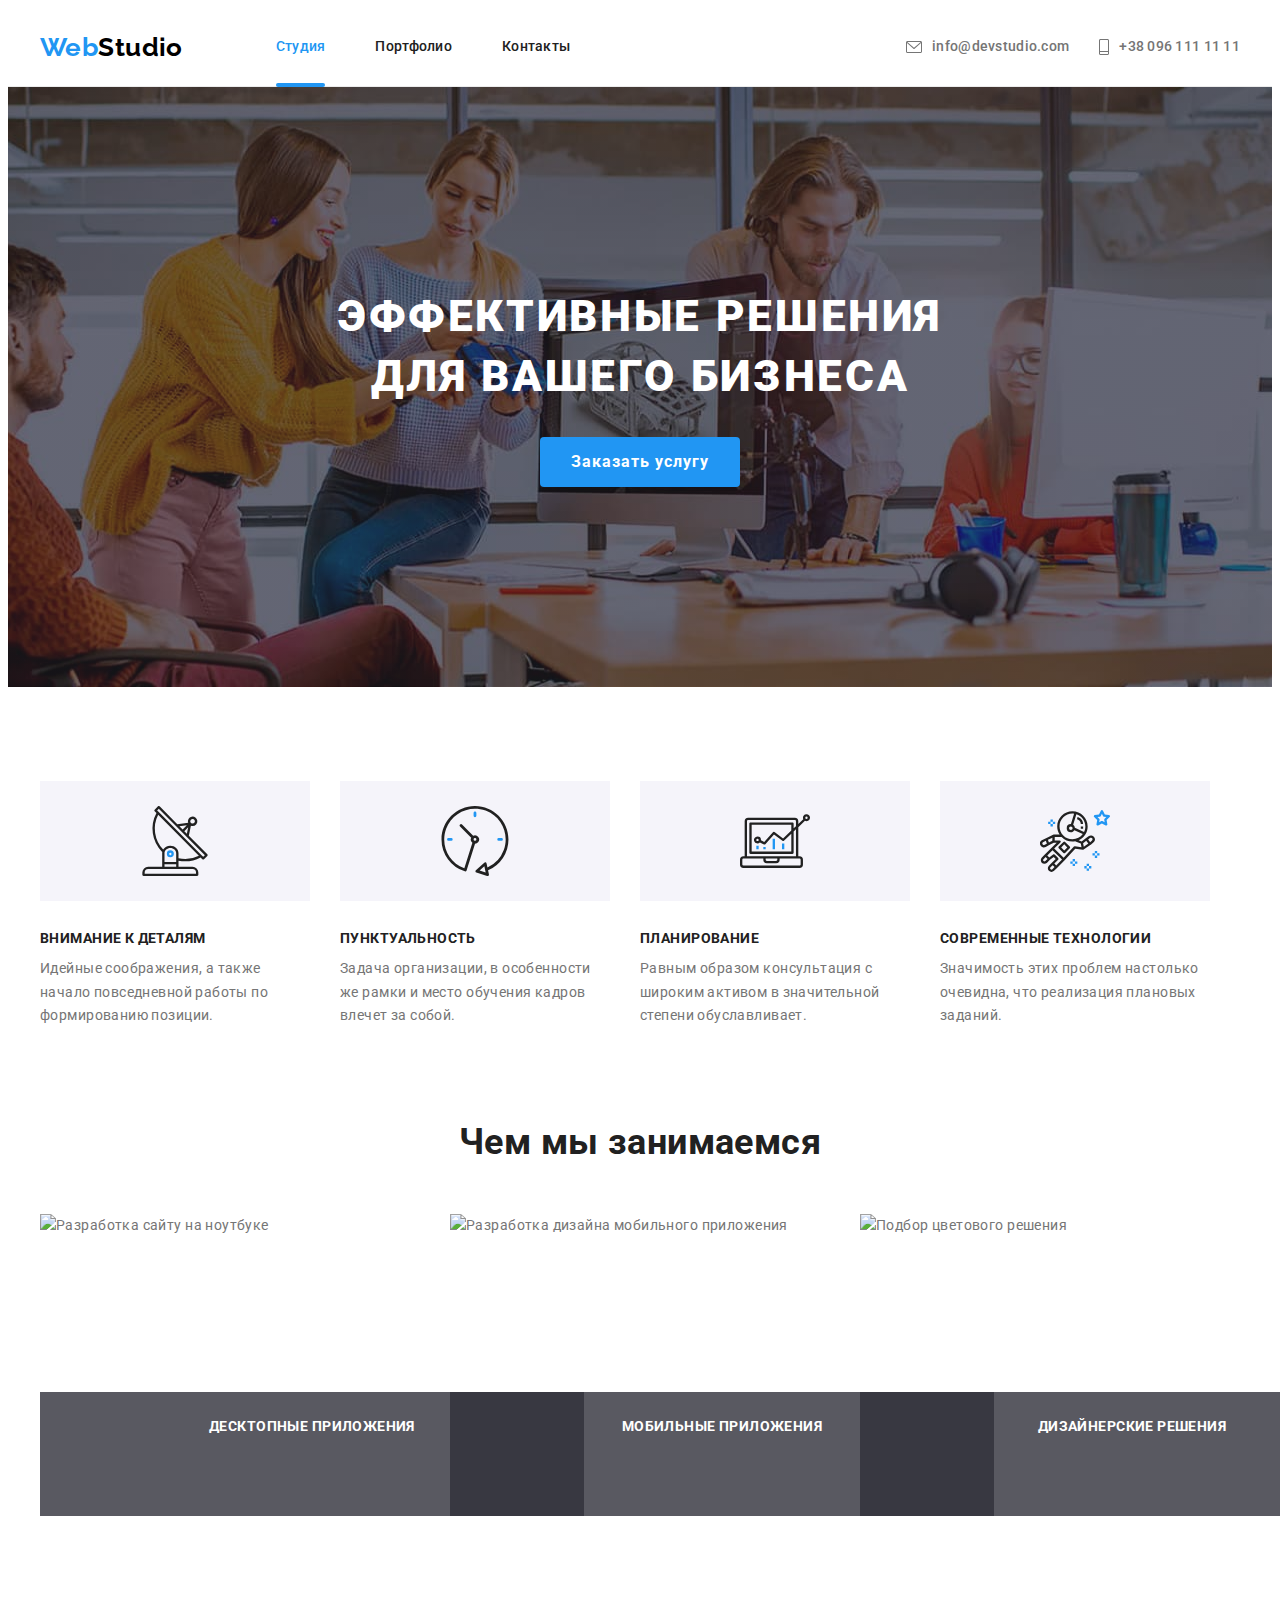
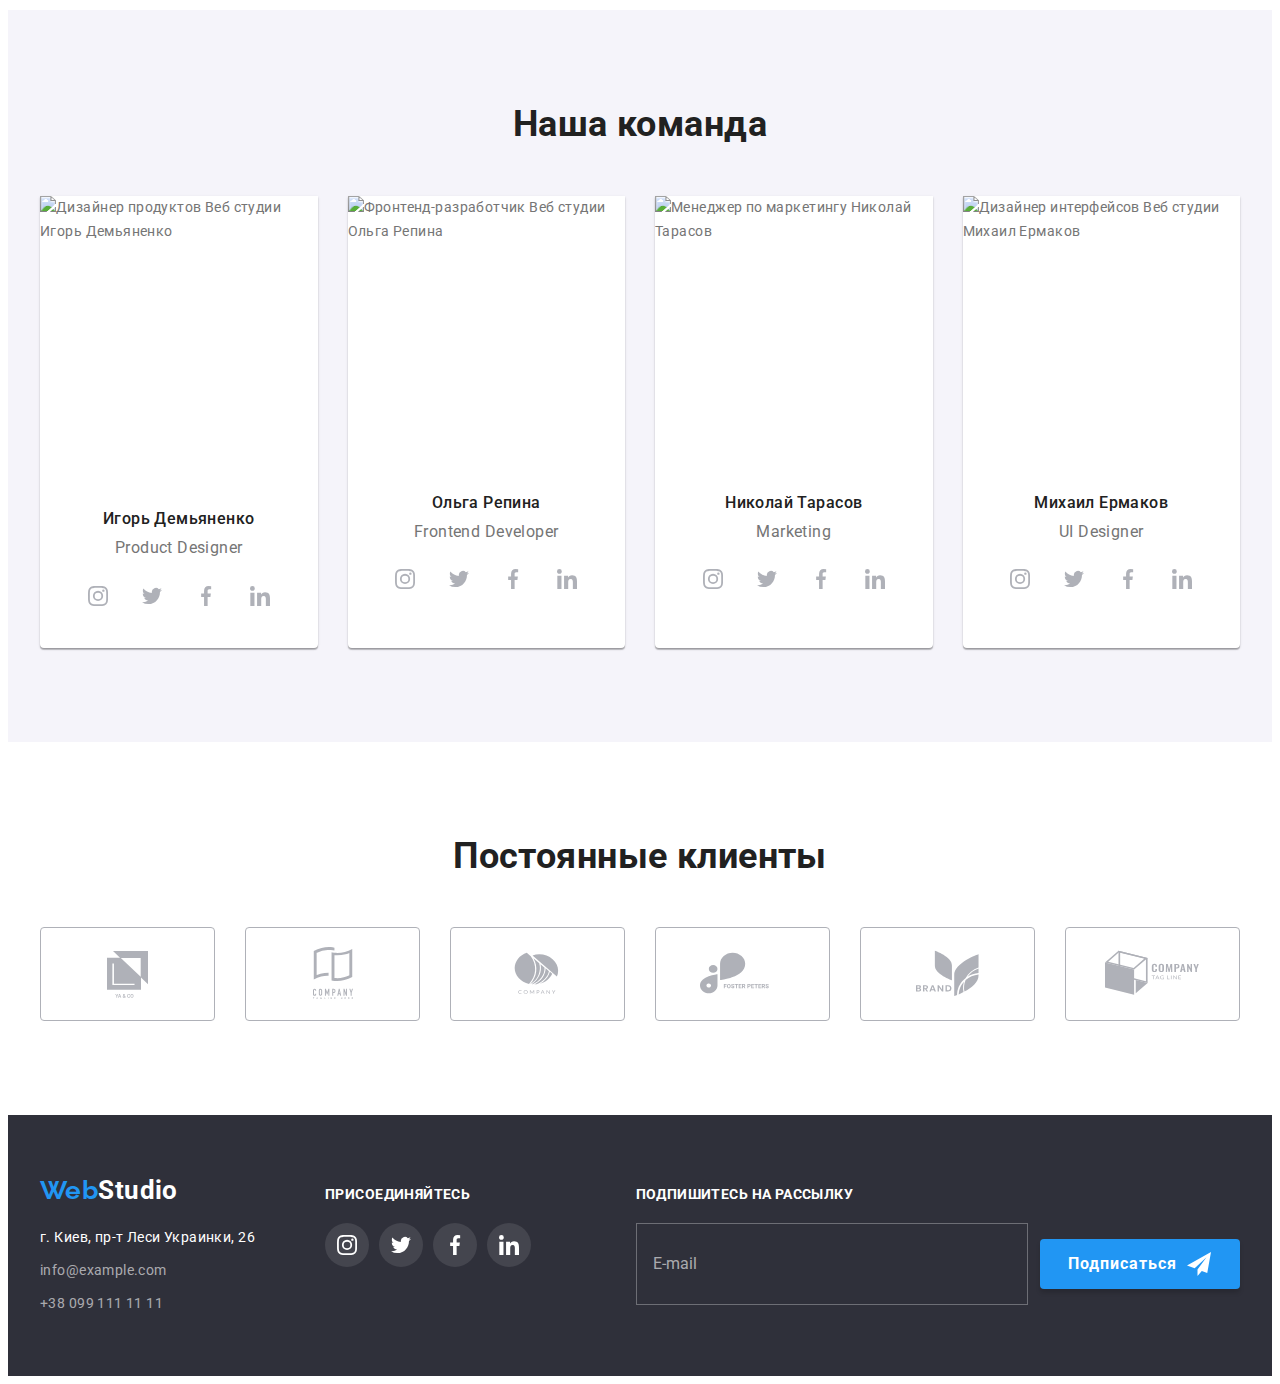
==== commit e3275289: "корегування портфоліо" ====
--- a/index.html
+++ b/index.html
@@ -48,7 +48,6 @@
                     </span>
                         +38 096 111 11 11
                         </a>
-                    
                 </li>
             </ul>
             <button type="button" class="menu-open-btn" data-menu-open>
@@ -56,6 +55,58 @@
                     <use href="./images/icons.svg#mobile_menu_open"></use>
                 </svg>
             </button>
+        </div>
+        <div class="mob-menu is-hidden" data-menu>
+            <button type="button" class="menu-close-btn" data-menu-close>
+                <svg class="menu-close-btn__icon" width="40" height="40">
+                    <use href="./images/icons.svg#mob_menu_close_btn"></use>
+                </svg>
+            </button>
+            <div class="mob-menu__container">
+                <div class="mob-menu__about">
+                    <ul class="mob-menu-about-list list">
+                        <li class="mob-menu-about-list__item"><a href="./index.html" class="link mob-menu-about-list__link site-list__link-active">Студия</a></li>
+                        <li class="mob-menu-about-list__item"><a href="./portfolio.html" class="link mob-menu-about-list__link">Портфолио</a></li>
+                        <li class="mob-menu-about-list__item"><a href="/" class="link mob-menu-about-list__link">Контакты</a></li>
+                    </ul>
+                </div>
+                <div class="mob-menu__contacts">
+                    <ul class="mob-menu-contacts-list list">
+                        <li class="mob-menu-contacts-list__item">
+                            <a href="tel:+380961111111" class="link mob-menu-contacts-list__link site-list__link-active">
+                                +38 096 111 11 11
+                            </a>
+                        </li>
+                        <li class="mob-menu-contacts-list__item">
+                            <a href="mailto:info@devstudio.com" lang="en" class="link mob-menu-contacts-list__link mob-menu-contacts-list__mail">
+                                info@devstudio.com
+                                </a>
+                        </li>
+                    </ul>
+                    <ul class="mob-menu-social-list list">
+                        <li class="mob-menu-social-list__item">
+                            <a href="#" class="mob-menu-social-list__link link" target="_blank" rel="noopener noreferrer nofollow">
+                                Instagram
+                            </a>
+                        </li>
+                        <li class="mob-menu-social-list__item">
+                            <a href="#" class="mob-menu-social-list__link link" target="_blank" rel="noopener noreferrer nofollow">
+                                Twitter
+                        </a>
+                        </li>
+                        <li class="mob-menu-social-list__item">
+                            <a href="#" class="mob-menu-social-list__link link" target="_blank" rel="noopener noreferrer nofollow">
+                                Facebook
+                        </a>
+                        </li>
+                        <li class="mob-menu-social-list__item">
+                            <a href="#" class="mob-menu-social-list__link link" target="_blank" rel="noopener noreferrer nofollow">
+                                LinkedIn
+                        </a>
+                        </li>
+                    </ul>
+                </div>
+            </div>
         </div>
     </header>
     <main>
@@ -117,7 +168,13 @@
                 <ul class="list doing-list card-set">
                     <li class="doing-list__item card-set-item">
                         <div class="doing-list__wrap">
-                            <img src="./images/doing-img-1.jpg" alt="Разработка сайту на ноутбуке" width="370" height="294">
+                            <img 
+                            srcset="./images/doing-img-1-1x.jpg 1x,
+                            ./images/doing-img-1-2x.jpg 2x"
+                            src="./images/doing-img-1.jpg" 
+                            alt="Разработка сайту на ноутбуке" 
+                            width="370" height="294"
+                            >
                                     <p class="doing-list__text">
                                         Десктопные приложения
                                     </p>
@@ -125,7 +182,14 @@
                     </li>
                     <li class="doing-list__item card-set-item">
                         <div class="doing-list__wrap">
-                            <img src="./images/doing-img-2.jpg" alt="Разработка дизайна мобильного приложения" width="370" height="294">
+                            <img 
+                            srcset="./images/doing-img-2-1x.jpg 1x,
+                            ./images/doing-img-2-2x.jpg 2x"
+                            src="./images/doing-img-2.jpg" 
+                            alt="Разработка дизайна мобильного приложения" 
+                            width="370" 
+                            height="294"
+                            >
                                     <p class="doing-list__text">
                                         Мобильные приложения
                                     </p>
@@ -133,7 +197,14 @@
                     </li>
                     <li class="doing-list__item card-set-item">
                         <div class="doing-list__wrap">
-                            <img src="./images/doing-img-3.jpg" alt="Подбор цветового решения" width="370" height="294">
+                            <img 
+                            srcset="./images/doing-img-3-1x.jpg 1x,
+                            ./images/doing-img-3-2x.jpg 2x"
+                            src="./images/doing-img-3.jpg" 
+                            alt="Подбор цветового решения" 
+                            width="370" 
+                            height="294"
+                            >
                                 <p class="doing-list__text">
                                     Дизайнерские решения
                                 </p>
@@ -148,7 +219,28 @@
                 <h2 class="section-title">Наша команда</h2>
                 <ul class="list team-list card-set">
                     <li class="team-list__item card-set-item">
-                            <img src="./images/team-img-1.jpg" alt="Дизайнер продуктов Веб студии Игорь Демьяненко" width="270" height="260">
+                            <picture>
+                                <source
+                                srcset="./images/team-img-desk-1-1x.jpg 1x,
+                                ./images/team-img-desk-1-2x.jpg 2x" 
+                                media="(min-width: 1200px)"
+                                >
+                                <source
+                                srcset="./images/team-img-tab-1-1x.jpg 1x,
+                                ./images/team-img-tab-1-2x.jpg 2x"
+                                media="(min-width: 768px)"
+                                >
+                                <source
+                                srcset="./images/team-img-mob-1-1x.jpg 1x,
+                                ./images/team-img-mob-1-2x.jpg 2x"  
+                                media="(min-width: 480px)"
+                                >
+                                <img 
+                                src="./images/team-img-desk-1-1x.jpg" 
+                                alt="Дизайнер продуктов Веб студии Игорь Демьяненко"
+                                width="450" height="460"
+                                >
+                            </picture>
                             <div class="team-list__content">
                                 <h3 class="team-list__title">Игорь Демьяненко</h3>
                                     <p lang="en" class="team-list__text">Product Designer</p>
@@ -185,7 +277,28 @@
                             </div>
                     </li>
                     <li class="team-list__item card-set-item">
-                            <img src="./images/team-img-2.jpg" alt="Фронтенд-разработчик Веб студии Ольга Репина" width="270" height="260">
+                        <picture>
+                            <source
+                            srcset="./images/team-img-desk-2-1x.jpg 1x,
+                            ./images/team-img-desk-2-2x.jpg 2x"
+                            media="(min-width: 1200px)"
+                            >
+                            <source
+                            srcset="./images/team-img-tab-2-1x.jpg 1x,
+                            ./images/team-img-tab-2-2x.jpg 2x"
+                            media="(min-width: 768px)"
+                            >
+                            <source
+                            srcset="./images/team-img-mob-2-1x.jpg 1x,
+                            ./images/team-img-mob-2-2x.jpg 2x"
+                            media="(min-width: 480px)"
+                            >
+                            <img 
+                            src="./images/team-img-desk-2-1x.jpg" 
+                            alt="Фронтенд-разработчик Веб студии Ольга Репина"
+                            width="270" height="260"
+                            >
+                        </picture>
                                 <div class="team-list__content">
                                     <h3 class="team-list__title">Ольга Репина</h3>
                                     <p lang="en" class="team-list__text">Frontend Developer</p>
@@ -222,7 +335,28 @@
                                 </div>
                     </li>
                     <li class="team-list__item card-set-item">
-                            <img src="./images/team-img-3.jpg" alt="Менеджер по маркетингу Николай Тарасов" width="270" height="260">
+                        <picture>
+                            <source
+                            srcset="./images/team-img-desk-3-1x.jpg 1x,
+                            ./images/team-img-desk-3-2x.jpg 2x"
+                            media="(min-width: 1200px)"
+                            >
+                            <source
+                            srcset="./images/team-img-tab-3-1x.jpg 1x,
+                            ./images/team-img-tab-3-2x.jpg 2x"
+                            media="(min-width: 768px)"
+                            >
+                            <source
+                            srcset="./images/team-img-mob-3-1x.jpg 1x,
+                            ./images/team-img-mob-3-2x.jpg 2x"
+                            media="(min-width: 480px)"
+                            >
+                            <img 
+                            src="./images/team-img-desk-3-1x.jpg" 
+                            alt="Менеджер по маркетингу Николай Тарасов"
+                            width="270" height="260"
+                            >
+                        </picture>
                                 <div class="team-list__content">
                                     <h3 class="team-list__title">Николай Тарасов</h3>
                                     <p lang="en" class="team-list__text">Marketing</p>
@@ -259,7 +393,28 @@
                                 </div>
                     </li>
                     <li class="team-list__item card-set-item">
-                            <img src="./images/team-img-4.jpg" alt="Дизайнер интерфейсов Веб студии Михаил Ермаков" width="270" height="260">
+                        <picture>
+                            <source
+                            srcset="./images/team-img-desk-4-1x.jpg 1x,
+                            ./images/team-img-desk-4-2x.jpg 2x"
+                            media="(min-width: 1200px)"
+                            >
+                            <source
+                            srcset="./images/team-img-tab-4-1x.jpg 1x,
+                            ./images/team-img-tab-4-2x.jpg 2x"
+                            media="(min-width: 768px)"
+                            >
+                            <source
+                            srcset="./images/team-img-mob-4-1x.jpg 1x,
+                            ./images/team-img-mob-4-2x.jpg 2x"
+                            media="(min-width: 480px)"
+                            >
+                            <img 
+                            src="./images/team-img-desk-4-1x.jpg" 
+                            alt="Дизайнер интерфейсов Веб студии Михаил Ермаков"
+                            width="270" height="260"
+                            >
+                        </picture>
                                 <div class="team-list__content">
                                     <h3 class="team-list__title">Михаил Ермаков</h3>
                                     <p lang="en" class="team-list__text">UI Designer</p>
@@ -490,8 +645,12 @@
                                 <use href="./images/icons.svg#check-icon"></use>
                             </svg>
                         </span>
-                        Соглашаюсь с рассылкой и принимаю  
-                        <a href="#" class="modal-form__checkbox-link" target="_blank" rel="noopener noreferrer"> Условия договора</a>
+                        <span>
+                            Соглашаюсь с рассылкой и принимаю  
+                            <a href="#" class="modal-form__checkbox-link" target="_blank" rel="noopener noreferrer">
+                                Условия договора
+                            </a>
+                        </span>
                     </label>
                 </div>
                 <button class="hero__button" type="submit">Отправить</button>
--- a/css/main.min.css
+++ b/css/main.min.css
@@ -6,5 +6,5 @@
                             0px 4px 4px rgba(0, 0, 0, 0.06), 
                             1px 4px 6px rgba(0, 0, 0, 0.16);--fifth-box-shadow: 0px 1px 3px rgba(0, 0, 0, 0.12), 
                         0px 1px 1px rgba(0, 0, 0, 0.14), 
-                        0px 2px 1px rgba(0, 0, 0, 0.2);--card-item: 2}.visually-hidden{position:absolute;white-space:nowrap;width:1px;height:1px;overflow:hidden;border:0;padding:0;clip:rect(0 0 0 0);clip-path:inset(50%);margin:-1px}p,h1,h2,h3,h4,h5,h6{margin:0}ul{margin:0;padding:0}button{cursor:pointer}img{display:block;width:100%;max-width:100%;height:auto}.container{width:100%;padding-left:15px;padding-right:15px;margin:0 auto}@media screen and (min-width: 480px){.container{width:480px}}@media screen and (min-width: 768px){.container{width:768px}}@media screen and (min-width: 1200px){.container{width:1200px}}.section{padding-top:60px;padding-bottom:60px}@media screen and (min-width: 1200px){.section{padding-top:94px;padding-bottom:94px}}.social-list{display:flex;justify-content:center}.social-item+.social-item{margin-left:10px}.social-link{width:44px;height:44px;display:flex;justify-content:center;align-items:center;border-radius:50%}.social-link:hover,.social-link:focus{background-color:var(--accent-text-color);color:var(--third-text-color)}.social-icon{fill:currentColor}.logo{font-family:"Raleway", sans-serif;font-weight:700;font-size:24px;line-height:1.16;color:var(--accent-text-color)}@media screen and (min-width: 1200px){.logo{font-size:26px;line-height:1.19}}.backdrop{position:fixed;top:0;width:100vw;height:100vh;background-color:var(--fourth-background);transition:opacity 500ms, visibility 500ms}.backdrop.is-hidden .modal{transform:translate(-50%, -50%) scale(0.5)}.modal{position:absolute;top:50%;left:50%;transform:translate(-50%, -50%) scale(1);transition:transform 500ms cubic-bezier(0.4, 0, 0.2, 1);width:450px;min-height:581px;box-shadow:var(--fifth-box-shadow);border-radius:4px;background-color:var(--third-text-color);padding:40px}@media screen and (min-width: 1200px){.modal{width:528px}}.modal__close{position:absolute;top:8px;right:8px;width:30px;height:30px;border-radius:50%;border:1px solid var(--third-border-color);display:flex;align-items:center;justify-content:center;background-color:transparent}.modal__exit-btn-icon{transition:fill var(--transition)}.modal__close:hover .modal__exit-btn-icon,.modal__close:focus .modal__exit-btn-icon{fill:var(--accent-text-color)}.is-hidden{opacity:0;pointer-events:none;visibility:hidden}.modal__title{font-family:"Roboto", sans-serif;font-weight:700;font-size:20px;line-height:1.5;text-align:center;color:var(--first-text-color);margin-bottom:12px}.modal-form__input-text{font-family:"Roboto", sans-serif;font-size:12px;line-height:1.16;letter-spacing:0.01em;margin-bottom:4px;display:block}.modal-form__form-field{margin-bottom:10px}.input-wrap{position:relative}.input-wrap__icon{position:absolute;left:12px;top:50%;transform:translateY(-50%)}.input-wrap__input:hover+.input-wrap__icon,.input-wrap__input:focus+.input-wrap__icon{fill:var(--accent-text-color)}.input-wrap__input{width:100%;height:40px;border:1px solid var(--fourth-border-color);border-radius:4px;padding:0 0 0 42px;outline:none;transition:border var(--transition)}.input-wrap__input:hover,.input-wrap__input:focus{border:1px solid var(--accent-text-color)}.input-wrap__input::placeholder{font-family:"Roboto", sans-serif;font-size:12px;line-height:1.16;letter-spacing:0.01em;color:var(--seventh-text-color)}.modal-form__text{width:100%;height:120px;padding:12px 16px;resize:none;border:1px solid var(--fourth-border-color);border-radius:4px;margin-bottom:20px;outline:none;transition:border var(--transition)}.modal-form__text:hover,.modal-form__text:focus{border:1px solid var(--accent-text-color)}.modal-form__input-checkbox:checked+.modal-form__chekbox-text .input-checkbox-wraper{border:none;background-color:var(--accent-text-color)}.check-icon{fill:transparent}.modal-form__input-checkbox:checked+.modal-form__chekbox-text .check-icon{fill:var(--third-text-color)}.modal-form__chekbox-text{position:relative;font-family:"Roboto", sans-serif;font-size:12px;line-height:1.16;text-align:center;display:flex;justify-content:center;align-items:center;margin-bottom:30px}@media screen and (min-width: 1200px){.modal-form__chekbox-text{font-size:14px;line-height:1.71}}.input-checkbox-wraper{width:16px;height:15px;border:2px solid var(--first-text-color);border-radius:4px;margin-right:7px;display:flex;align-items:center;justify-content:center;cursor:pointer}.modal-form__input-checkbox:focus+.modal-form__chekbox-text .input-checkbox-wraper,.modal-form__input-checkbox:hover+.modal-form__chekbox-text .input-checkbox-wraper{border:2px solid var(--accent-text-color)}.modal-form__checkbox-link{color:var(--accent-text-color);margin-left:4px}.modal-form .hero__button{display:block;margin:0 auto}.section-title{font-family:"Roboto", sans-serif;font-weight:700;font-size:28px;line-height:1.18;text-align:center;margin-bottom:50px;color:var(--first-text-color)}@media screen and (min-width: 1200px){.section-title{font-size:36px;line-height:1.16}}.card-set{margin-top:-30px}@media screen and (min-width: 768px){.card-set{display:flex;flex-wrap:wrap;margin-left:-30px}}.card-set-item{margin-top:30px}@media screen and (min-width: 768px){.card-set-item{width:calc(100% / var(--card-item) - 30px);margin-left:30px}}.menu-open-btn{border:none;position:absolute;right:15px;background-color:var(--third-text-color)}@media screen and (min-width: 768px){.menu-open-btn{position:absolute;white-space:nowrap;width:1px;height:1px;overflow:hidden;border:0;padding:0;clip:rect(0 0 0 0);clip-path:inset(50%);margin:-1px}}header{border-bottom:1px solid var(--second-border-color)}.header__logo{margin-right:88px}@media screen and (max-width: 768px){.header__logo{margin-right:0}}@media screen and (min-width: 1200px){.header__logo{margin-right:93px}}.header__logo-text{color:var(--second-text-color)}.header__container{display:flex;align-items:center}@media screen and (max-width: 768px){.header__container{position:relative;padding-top:10px;padding-bottom:10px;width:100vw}}@media screen and (min-width: 1200px){.site-nav{margin-right:0}}@media screen and (max-width: 768px){.site-nav{position:absolute;white-space:nowrap;width:1px;height:1px;overflow:hidden;border:0;padding:0;clip:rect(0 0 0 0);clip-path:inset(50%);margin:-1px}}.site-list__item:not(:last-child){margin-right:50px}.site-list{display:flex;padding-top:31px;padding-bottom:31px;color:var(--first-text-color)}.site-list__link,.contacts-list__link{font-family:"Roboto", sans-serif;font-weight:500;line-height:1.14;letter-spacing:0.02em;display:flex;align-items:center;transition:color var(--transition)}.site-list__link:hover,.site-list__link:focus,.site-list__link-active,.contacts-list__link:hover,.contacts-list__link:focus,.contacts-list__link-active{color:var(--accent-text-color)}.current{position:relative}.current::after{content:"";width:100%;height:4px;border-radius:2px;background-color:var(--accent-text-color);position:absolute;left:0;bottom:-32px}@media screen and (max-width: 768px){.contacts-list{position:absolute;white-space:nowrap;width:1px;height:1px;overflow:hidden;border:0;padding:0;clip:rect(0 0 0 0);clip-path:inset(50%);margin:-1px}}@media screen and (min-width: 768px){.contacts-list{display:block;margin-left:auto}}@media screen and (min-width: 1200px){.contacts-list{display:flex;margin-left:auto}}@media screen and (min-width: 768px){.contacts-list__item:not(:last-child){margin-right:0}}@media screen and (min-width: 768px){.contacts-list__item:first-child{margin-bottom:10px}}@media screen and (min-width: 1200px){.contacts-list__item:first-child{margin-right:30px;margin-bottom:0}}@media screen and (min-width: 768px){.contacts-list__link{font-size:12px;line-height:1.16}}@media screen and (min-width: 1200px){.contacts-list__link{font-size:14px;line-height:1.14}}.contacts-list__container{fill:currentColor;margin-right:10px;display:flex;align-items:center}@media screen and (max-width: 1200px){.contacts-list__icon{position:absolute;white-space:nowrap;width:1px;height:1px;overflow:hidden;border:0;padding:0;clip:rect(0 0 0 0);clip-path:inset(50%);margin:-1px}}@media screen and (min-width: 1201px){.contacts-list__icon-tab{position:absolute;white-space:nowrap;width:1px;height:1px;overflow:hidden;border:0;padding:0;clip:rect(0 0 0 0);clip-path:inset(50%);margin:-1px}}.hero{background-image:linear-gradient(rgba(47,48,58,0.4), rgba(47,48,58,0.4)),url("../images/hero-bg-mob-1x.jpg");background-position:center;background-repeat:no-repeat;background-size:cover, 100%;margin:0 auto;min-height:auto;text-align:center;padding-top:118px;padding-bottom:118px}@media (min-device-pixel-ratio: 2), (min-resolution: 192dpi), (min-resolution: 2dppx){.hero{background-image:linear-gradient(rgba(47,48,58,0.4), rgba(47,48,58,0.4)),url(../images/hero-bg-mob-2x.jpg)}}@media screen and (min-width: 768px){.hero{background-size:cover, 100%;background-image:linear-gradient(rgba(47,48,58,0.4), rgba(47,48,58,0.4)),url("../images/hero-bg-tab-1x.jpg")}}@media screen and (min-width: 768px) and (min-device-pixel-ratio: 2), screen and (min-width: 768px) and (min-resolution: 192dpi), screen and (min-width: 768px) and (min-resolution: 2dppx){.hero{background-image:linear-gradient(rgba(47,48,58,0.4), rgba(47,48,58,0.4)),url(../images/hero-bg-tab-2x.jpg)}}@media screen and (min-width: 1200px){.hero{background-size:cover, 1600px;background-image:linear-gradient(rgba(47,48,58,0.4), rgba(47,48,58,0.4)),url("../images/hero-bg-desk-1x.jpg");padding-top:200px;padding-bottom:200px}}@media screen and (min-width: 1200px) and (min-device-pixel-ratio: 2), screen and (min-width: 1200px) and (min-resolution: 192dpi), screen and (min-width: 1200px) and (min-resolution: 2dppx){.hero{background-image:linear-gradient(rgba(47,48,58,0.4), rgba(47,48,58,0.4)),url(../images/hero-bg-desk-2x.jpg)}}.hero__title{font-family:"Roboto", sans-serif;font-weight:900;font-size:26px;line-height:1.62;letter-spacing:0.06em;text-transform:uppercase;color:#FFFFFF;max-width:360px;margin-right:auto;margin-left:auto;margin-bottom:30px}@media screen and (min-width: 1200px){.hero__title{font-size:44px;line-height:1.36;max-width:696px}}.hero__button{font-family:"Roboto", sans-serif;background-color:var(--accent-text-color);font-weight:700;font-size:16px;line-height:1.87;text-align:center;letter-spacing:0.06em;color:var(--third-text-color);min-width:200px;min-height:50px;border-radius:4px;box-shadow:var(--third-box-shadow);border:none;transition:background-color var(--transition)}.hero__button:hover,.hero__button:focus{background-color:var(--fourth-text-color)}.properties-list{text-align:left}@media screen and (min-width: 768px){.properties-list{--card-item: 2}}@media screen and (min-width: 1200px){.properties-list{--card-item: 4}}@media screen and (min-width: 480px){.properties-list__item{width:450px}}@media screen and (min-width: 768px){.properties-list__item{width:354px}}@media screen and (min-width: 1200px){.properties-list__item{width:270px}}.properties-list__container{display:flex;justify-content:center;padding-top:25px;padding-bottom:25px;margin-bottom:30px;background-color:var(--first-background)}.properties-list__title{font-family:"Roboto", sans-serif;font-size:14px;line-height:1.14;text-transform:uppercase;margin-bottom:10px;color:var(--first-text-color)}.properties-list__text{text-align:left;font-family:"Roboto", sans-serif}.doing{--card-item: 3;padding-top:0}@media screen and (max-width: 1200px){.doing{position:absolute;white-space:nowrap;width:1px;height:1px;overflow:hidden;border:0;padding:0;clip:rect(0 0 0 0);clip-path:inset(50%);margin:-1px}}.doing-list__wrap{position:relative}.doing-list__text{position:absolute;bottom:0;left:0;font-family:"Roboto", sans-serif;font-weight:700;line-height:1.14;text-align:center;text-transform:uppercase;padding:27px 82px;width:100%;min-height:70px;color:var(--third-text-color);background-color:var(--second-background)}.team{background-color:var(--first-background)}@media screen and (min-width: 768px){.team{--card-item: 2}}@media screen and (min-width: 1200px){.team{--card-item: 4}}.team-list__item{background-color:var(--third-text-color);box-shadow:var(--first-box-shadow);border-radius:0px 0px 4px 4px}.team-list__content{padding-top:30px;padding-bottom:30px}.team-list__title{font-weight:500;color:var(--first-text-color);margin-bottom:10px}.team-list__text{margin-bottom:16px}.team-list__title,.team-list__text{font-family:"Roboto", sans-serif;font-size:16px;line-height:1.19;text-align:center}.team-list__content .social-link{background-color:var(--third-text-color);color:var(--icons-color);transition:background-color var(--transition),color var(--transition)}.team-list__content .social-link:hover,.team-list__content .social-link:focus{background-color:var(--accent-text-color);color:var(--third-text-color)}.clients-list{justify-content:center;display:flex;flex-wrap:wrap;margin-top:-30px;margin-left:-30px}@media screen and (min-width: 480px){.clients-list{--card-item: 2}}@media screen and (min-width: 768px){.clients-list{--card-item: 3}}@media screen and (min-width: 1200px){.clients-list{--card-item: 6}}.clients-list__item{width:calc(100% / var(--card-item) - 30px);margin-left:30px;margin-top:30px}.clients-list__link{height:92px;display:flex;justify-content:center;align-items:center;border-color:var(--icons-color);border-radius:4px;border-width:1px;border-style:solid;color:var(--icons-color);transition:color var(--transition),border-color var(--transition)}.clients-list__link:hover,.clients-list__link:focus{color:var(--accent-text-color);border-color:var(--accent-text-color)}.clients-list__icon{fill:currentColor}.footer{background-color:var(--fifth-text-color);padding-top:60px;padding-bottom:60px}@media screen and (min-width: 768px){.footer-list{display:flex;flex-wrap:wrap;justify-content:space-between}}@media screen and (min-width: 1200px){.footer-list{display:flex;flex-wrap:nowrap;justify-content:unset}}.footer-list__item{text-align:center}.footer-list__item:not(:last-child){margin-bottom:60px}@media screen and (min-width: 768px){.footer-list__item:last-child{margin:0 auto}}@media screen and (min-width: 1200px){.footer-list__item{align-self:baseline;text-align:left}.footer-list__item:not(:last-child){margin-right:70px;margin-bottom:0}.footer-list__item:last-child{margin-left:auto}}.footer-logo{margin-bottom:20px;display:block}.address-list__item:not(:last-child){margin-bottom:9px}.footer-list__text,.address-list__link{color:var(--third-text-color);font-family:"Roboto", sans-serif}address{font-style:inherit}.address-list__info{color:var(--sixth-text-color);font-family:"Roboto", sans-serif;transition:color var(--transition)}.address-list__info:hover,.address-list__info:focus{color:var(--third-text-color)}.footer-list__title{font-family:"Roboto", sans-serif;font-weight:700;font-size:14px;line-height:1.14;text-transform:uppercase;color:var(--third-text-color);margin-bottom:20px}.footer-list__container .social-link{background-color:var(--first-background-icons-color);color:var(--third-text-color);transition:background-color var(--transition)}.footer-list__container .social-link:hover,.footer-list__container .social-link:focus{background-color:var(--accent-text-color)}.footer-form{max-width:450px}@media screen and (min-width: 768px){.footer-form{width:450px}}@media screen and (min-width: 1200px){.footer-form{width:570px;max-width:570px}}@media screen and (min-width: 1200px){.subscribe-field{display:flex;justify-content:space-between;align-items:center}}.footer-form__input-email{display:inline-block;background-color:transparent;border:1px solid var(--fifth-border-color);height:50px;width:100%;padding:15px 16px;margin-bottom:20px;color:var(--eighth-text-color);transition:border var(--transition);outline:none}.footer-form__input-email:hover,.footer-form__input-email:focus{border:1px solid var(--accent-text-color)}.footer-form__input-email::placeholder{font-family:"Roboto", sans-serif;font-size:16px;line-height:1.25;color:var(--eighth-text-color)}@media screen and (min-width: 1200px){.footer-form__input-email{width:358px;margin-right:12px;margin-bottom:0}}.footer-form .hero__button{display:flex;justify-content:center;align-items:center;padding:0;margin:0 auto}@media screen and (min-width: 1200px){.footer-form .hero__button{margin:0}}.footer-form__icon-subscribe{margin-left:10px;fill:var(--third-text-color)}.filter-list{display:flex;flex-wrap:wrap;justify-content:flex-start;padding-bottom:40px;width:362px}@media screen and (min-width: 768px){.filter-list{flex-wrap:nowrap;justify-content:center;padding-bottom:30px;width:100%}}@media screen and (min-width: 1200px){.filter-list{padding-bottom:50px}}.filter-list__buttons{font-family:"Roboto", sans-serif;font-weight:500;font-size:16px;line-height:1.62;text-align:center;border-radius:4px;border:none;padding:6px 22px 6px 22px;background-color:var(--first-background);transition:background-color var(--transition),color var(--transition),box-shadow var(--transition)}.filter-list__buttons:hover,.filter-list__buttons:focus{background-color:var(--accent-text-color);color:var(--third-text-color);box-shadow:var(--second-box-shadow)}.filter-list__current-btn{background-color:var(--accent-text-color);color:var(--third-text-color);box-shadow:var(--second-box-shadow)}.filter-list__item:not(:last-child){margin-right:8px}@media screen and (min-width: 768px){.portfolio-list{--card-item: 2}}@media screen and (min-width: 1200px){.portfolio-list{--card-item: 3}}.portfolio-list__container{padding:20px 24px 20px 24px;border:1px solid var(--first-border-color)}.portfolio-list__item{transition:transform 250ms}@media screen and (max-width: 768px){.portfolio-list__item{display:flex;justify-content:center}}.portfolio-list__link{display:inline-block;transition:box-shadow 250ms}.portfolio-list__link:hover,.portfolio-list__link:focus{box-shadow:var(--fourth-box-shadow)}.portfolio-list__link:hover .portfolio-list__img-text,.portfolio-list__link:focus .portfolio-list__img-text{transform:translateY(0)}@media screen and (min-width: 480px){.portfolio-list__link{width:450px}}@media screen and (min-width: 768px){.portfolio-list__link{width:354px}}@media screen and (min-width: 1200px){.portfolio-list__link{width:370px}}.portfolio-list__wrap{position:relative;overflow:hidden}.portfolio-list__img-text{position:absolute;top:0;left:0;font-family:"Roboto", sans-serif;font-size:18px;line-height:1.56;padding:63px 24px;height:100%;transform:translateY(100%);transition:transform 250ms;background-color:var(--third-background);color:var(--third-text-color)}.portfolio-list__title{font-family:"Roboto", sans-serif;font-weight:700;font-size:18px;line-height:2.00;letter-spacing:0.06em;margin-bottom:4px;color:var(--first-text-color)}.portfolio-list__text{font-family:"Roboto", sans-serif;font-size:16px;line-height:1.87}
+                        0px 2px 1px rgba(0, 0, 0, 0.2);--card-item: 2}.visually-hidden{position:absolute;white-space:nowrap;width:1px;height:1px;overflow:hidden;border:0;padding:0;clip:rect(0 0 0 0);clip-path:inset(50%);margin:-1px}p,h1,h2,h3,h4,h5,h6{margin:0}ul{margin:0;padding:0}button{cursor:pointer}img{display:block;width:100%;max-width:100%;height:auto}.container{width:100%;padding-left:15px;padding-right:15px;margin:0 auto}@media screen and (min-width: 480px){.container{width:480px}}@media screen and (min-width: 768px){.container{width:768px}}@media screen and (min-width: 1200px){.container{width:1200px}}.section{padding-top:60px;padding-bottom:60px}@media screen and (min-width: 1200px){.section{padding-top:94px;padding-bottom:94px}}.social-list{display:flex;justify-content:center}.social-item+.social-item{margin-left:10px}.social-link{width:44px;height:44px;display:flex;justify-content:center;align-items:center;border-radius:50%}.social-link:hover,.social-link:focus{background-color:var(--accent-text-color);color:var(--third-text-color)}.social-icon{fill:currentColor}.logo{font-family:"Raleway", sans-serif;font-weight:700;font-size:24px;line-height:1.16;color:var(--accent-text-color)}@media screen and (min-width: 1200px){.logo{font-size:26px;line-height:1.19}}.backdrop{position:fixed;top:0;width:100vw;height:100vh;background-color:var(--fourth-background);transition:opacity 500ms, visibility 500ms}.backdrop.is-hidden .modal{transform:translate(-50%, -50%) scale(0.5)}.modal{position:absolute;top:50%;left:50%;transform:translate(-50%, -50%) scale(1);transition:transform 500ms cubic-bezier(0.4, 0, 0.2, 1);width:100%;max-width:450px;min-height:581px;box-shadow:var(--fifth-box-shadow);border-radius:4px;background-color:var(--third-text-color);padding:40px}@media screen and (min-width: 1200px){.modal{max-width:100%;width:528px}}.modal__close{position:absolute;top:8px;right:8px;width:30px;height:30px;border-radius:50%;border:1px solid var(--third-border-color);display:flex;align-items:center;justify-content:center;background-color:transparent}.modal__exit-btn-icon{transition:fill var(--transition)}.modal__close:hover .modal__exit-btn-icon,.modal__close:focus .modal__exit-btn-icon{fill:var(--accent-text-color)}.is-hidden{opacity:0;pointer-events:none;visibility:hidden}.modal__title{font-family:"Roboto", sans-serif;font-weight:700;font-size:20px;line-height:1.5;text-align:center;color:var(--first-text-color);margin-bottom:12px}.modal-form__input-text{font-family:"Roboto", sans-serif;font-size:12px;line-height:1.16;letter-spacing:0.01em;margin-bottom:4px;display:block}.modal-form__form-field{margin-bottom:10px}.input-wrap{position:relative}.input-wrap__icon{position:absolute;left:12px;top:50%;transform:translateY(-50%)}.input-wrap__input:hover+.input-wrap__icon,.input-wrap__input:focus+.input-wrap__icon{fill:var(--accent-text-color)}.input-wrap__input{width:100%;height:40px;border:1px solid var(--fourth-border-color);border-radius:4px;padding:0 0 0 42px;outline:none;transition:border var(--transition)}.input-wrap__input:hover,.input-wrap__input:focus{border:1px solid var(--accent-text-color)}.input-wrap__input::placeholder{font-family:"Roboto", sans-serif;font-size:12px;line-height:1.16;letter-spacing:0.01em;color:var(--seventh-text-color)}.modal-form__text{width:100%;height:120px;padding:12px 16px;resize:none;border:1px solid var(--fourth-border-color);border-radius:4px;margin-bottom:20px;outline:none;transition:border var(--transition)}.modal-form__text:hover,.modal-form__text:focus{border:1px solid var(--accent-text-color)}.modal-form__input-checkbox:checked+.modal-form__chekbox-text .input-checkbox-wraper{border:none;background-color:var(--accent-text-color)}.check-icon{fill:transparent}.modal-form__input-checkbox:checked+.modal-form__chekbox-text .check-icon{fill:var(--third-text-color)}.modal-form__chekbox-text{position:relative;font-family:"Roboto", sans-serif;font-size:12px;line-height:1.16;display:flex;justify-content:center;align-items:center;margin-bottom:30px}@media screen and (min-width: 1200px){.modal-form__chekbox-text{font-size:14px;line-height:1.71}}.input-checkbox-wraper{width:16px;height:15px;border:2px solid var(--first-text-color);border-radius:4px;margin-right:7px;display:flex;align-items:center;justify-content:center;cursor:pointer}.modal-form__input-checkbox:focus+.modal-form__chekbox-text .input-checkbox-wraper,.modal-form__input-checkbox:hover+.modal-form__chekbox-text .input-checkbox-wraper{border:2px solid var(--accent-text-color)}.modal-form__checkbox-link{color:var(--accent-text-color)}.modal-form .hero__button{display:block;margin:0 auto}.section-title{font-family:"Roboto", sans-serif;font-weight:700;font-size:28px;line-height:1.18;text-align:center;margin-bottom:50px;color:var(--first-text-color)}@media screen and (min-width: 1200px){.section-title{font-size:36px;line-height:1.16}}@media screen and (min-width: 768px){.card-set{display:flex;flex-wrap:wrap;margin-left:-30px;margin-top:-30px}}@media screen and (min-width: 768px){.card-set-item{width:calc(100% / var(--card-item) - 30px);margin-left:30px;margin-top:30px}}.menu-open-btn{border:none;position:absolute;right:15px;background-color:var(--third-text-color)}@media screen and (min-width: 768px){.menu-open-btn{position:absolute;white-space:nowrap;width:1px;height:1px;overflow:hidden;border:0;padding:0;clip:rect(0 0 0 0);clip-path:inset(50%);margin:-1px}}.menu-open-btn__icon{transition:fill var(--transition)}.menu-open-btn:hover .menu-open-btn__icon,.menu-open-btn:focus .menu-open-btn__icon{fill:var(--accent-text-color)}.mob-menu{position:fixed;background-color:#ffffff;top:0;left:0;width:100vw;height:100vh;z-index:1;padding-top:48px;padding-bottom:48px;transition:left var(--transition),visibility var(--transition);overflow-y:hidden}.mob-menu.is-hidden{left:100%}.menu-close-btn{border:none;position:absolute;top:10px;right:15px;background-color:transparent}.menu-close-btn__icon{transition:fill var(--transition)}.menu-close-btn:hover .menu-close-btn__icon,.menu-close-btn:focus .menu-close-btn__icon{fill:var(--accent-text-color)}.mob-menu__container{display:flex;height:100%;flex-direction:column;justify-content:space-between;padding-left:40px}.mob-menu-about-list__item:not(:last-child){margin-bottom:32px}.mob-menu-about-list__link{transition:margin-bottom var(--transition);font-family:"Roboto", sans-serif;font-weight:500;font-size:40px;line-height:1.17;letter-spacing:0.02em;color:var(--first-text-color)}.mob-menu-about-list__link:hover,.mob-menu-about-list__link:focus{color:var(--accent-text-color)}.mob-menu-contacts-list{margin-bottom:64px}.mob-menu-contacts-list__item:first-child{margin-bottom:32px}.mob-menu-contacts-list__link{font-family:"Roboto", sans-serif;font-weight:500;font-size:34px;line-height:1.18;letter-spacing:0.02em}.mob-menu-contacts-list__mail{font-size:24px;line-height:1.16}.mob-menu-social-list{display:flex}.mob-menu-social-list__item:not(:last-child){margin-right:10px}.mob-menu-social-list__item:not(:last-child)::after{content:"";transform:rotate(90deg);width:22px;border:1px solid var(--fourth-border-color);margin-left:10px}.mob-menu-social-list__link{font-family:"Roboto", sans-serif;font-weight:500;font-size:18px;line-height:1.22;letter-spacing:0.02em;color:var(--accent-text-color)}header{border-bottom:1px solid var(--second-border-color)}.header__logo{margin-right:88px}@media screen and (max-width: 767px){.header__logo{margin-right:0}}@media screen and (min-width: 1200px){.header__logo{margin-right:93px}}.header__logo-text{color:var(--second-text-color)}.header__container{display:flex;align-items:center}@media screen and (max-width: 767px){.header__container{padding-top:16px;padding-bottom:16px;position:relative;width:100vw}}@media screen and (min-width: 1200px){.site-nav{margin-right:0}}@media screen and (max-width: 767px){.site-nav{position:absolute;white-space:nowrap;width:1px;height:1px;overflow:hidden;border:0;padding:0;clip:rect(0 0 0 0);clip-path:inset(50%);margin:-1px}}.site-list__item:not(:last-child){margin-right:50px}.site-list{display:flex;padding-top:31px;padding-bottom:31px;color:var(--first-text-color)}.site-list__link,.contacts-list__link{font-family:"Roboto", sans-serif;font-weight:500;line-height:1.14;letter-spacing:0.02em;display:flex;align-items:center;transition:color var(--transition)}.site-list__link:hover,.site-list__link:focus,.site-list__link-active,.contacts-list__link:hover,.contacts-list__link:focus,.contacts-list__link-active{color:var(--accent-text-color)}.current{position:relative}.current::after{content:"";width:100%;height:4px;border-radius:2px;background-color:var(--accent-text-color);position:absolute;left:0;bottom:-32px}@media screen and (max-width: 767px){.contacts-list{position:absolute;white-space:nowrap;width:1px;height:1px;overflow:hidden;border:0;padding:0;clip:rect(0 0 0 0);clip-path:inset(50%);margin:-1px}}@media screen and (min-width: 768px){.contacts-list{display:block;margin-left:auto}}@media screen and (min-width: 1200px){.contacts-list{display:flex;margin-left:auto}}@media screen and (min-width: 768px){.contacts-list__item:not(:last-child){margin-right:0}}@media screen and (min-width: 768px){.contacts-list__item:first-child{margin-bottom:10px}}@media screen and (min-width: 1200px){.contacts-list__item:first-child{margin-right:30px;margin-bottom:0}}@media screen and (min-width: 768px){.contacts-list__link{font-size:12px;line-height:1.16}}@media screen and (min-width: 1200px){.contacts-list__link{font-size:14px;line-height:1.14}}.contacts-list__container{fill:currentColor;margin-right:10px;display:flex;align-items:center}@media screen and (max-width: 1199px){.contacts-list__icon{position:absolute;white-space:nowrap;width:1px;height:1px;overflow:hidden;border:0;padding:0;clip:rect(0 0 0 0);clip-path:inset(50%);margin:-1px}}@media screen and (min-width: 1200px){.contacts-list__icon-tab{position:absolute;white-space:nowrap;width:1px;height:1px;overflow:hidden;border:0;padding:0;clip:rect(0 0 0 0);clip-path:inset(50%);margin:-1px}}.hero{background-image:linear-gradient(rgba(47,48,58,0.4), rgba(47,48,58,0.4)),url("../images/hero-bg-mob-1x.jpg");background-position:center;background-repeat:no-repeat;background-size:cover;margin:0 auto;min-height:auto;text-align:center;padding-top:118px;padding-bottom:118px}@media (min-device-pixel-ratio: 2), (min-resolution: 192dpi), (min-resolution: 2dppx){.hero{background-image:linear-gradient(rgba(47,48,58,0.4), rgba(47,48,58,0.4)),url(../images/hero-bg-mob-2x.jpg)}}@media screen and (min-width: 768px){.hero{background-size:cover, 100%;background-image:linear-gradient(rgba(47,48,58,0.4), rgba(47,48,58,0.4)),url("../images/hero-bg-tab-1x.jpg")}}@media screen and (min-width: 768px) and (min-device-pixel-ratio: 2), screen and (min-width: 768px) and (min-resolution: 192dpi), screen and (min-width: 768px) and (min-resolution: 2dppx){.hero{background-image:linear-gradient(rgba(47,48,58,0.4), rgba(47,48,58,0.4)),url(../images/hero-bg-tab-2x.jpg)}}@media screen and (min-width: 1200px){.hero{background-size:cover, 1600px;background-image:linear-gradient(rgba(47,48,58,0.4), rgba(47,48,58,0.4)),url("../images/hero-bg-desk-1x.jpg");padding-top:200px;padding-bottom:200px}}@media screen and (min-width: 1200px) and (min-device-pixel-ratio: 2), screen and (min-width: 1200px) and (min-resolution: 192dpi), screen and (min-width: 1200px) and (min-resolution: 2dppx){.hero{background-image:linear-gradient(rgba(47,48,58,0.4), rgba(47,48,58,0.4)),url(../images/hero-bg-desk-2x.jpg)}}.hero__title{font-family:"Roboto", sans-serif;font-weight:900;font-size:26px;line-height:1.62;letter-spacing:0.06em;text-transform:uppercase;color:#FFFFFF;max-width:360px;margin-right:auto;margin-left:auto;margin-bottom:30px}@media screen and (min-width: 1200px){.hero__title{font-size:44px;line-height:1.36;max-width:696px}}.hero__button{font-family:"Roboto", sans-serif;background-color:var(--accent-text-color);font-weight:700;font-size:16px;line-height:1.87;text-align:center;letter-spacing:0.06em;color:var(--third-text-color);min-width:200px;min-height:50px;border-radius:4px;box-shadow:var(--third-box-shadow);border:none;transition:background-color var(--transition)}.hero__button:hover,.hero__button:focus{background-color:var(--fourth-text-color)}.properties-list{text-align:left}@media screen and (min-width: 768px){.properties-list{--card-item: 2}}@media screen and (min-width: 1200px){.properties-list{--card-item: 4}}@media screen and (min-width: 480px){.properties-list__item{width:450px}}@media screen and (min-width: 768px){.properties-list__item{width:354px}}@media screen and (min-width: 1200px){.properties-list__item{width:270px}}.properties-list__container{display:flex;justify-content:center;padding-top:25px;padding-bottom:25px;margin-bottom:30px;background-color:var(--first-background)}.properties-list__title{font-family:"Roboto", sans-serif;font-size:14px;line-height:1.14;text-transform:uppercase;margin-bottom:10px;color:var(--first-text-color)}.properties-list__text{text-align:left;font-family:"Roboto", sans-serif}.doing{--card-item: 3;padding-top:0}@media screen and (max-width: 1200px){.doing{position:absolute;white-space:nowrap;width:1px;height:1px;overflow:hidden;border:0;padding:0;clip:rect(0 0 0 0);clip-path:inset(50%);margin:-1px}}.doing-list__wrap{position:relative}.doing-list__text{position:absolute;bottom:0;left:0;font-family:"Roboto", sans-serif;font-weight:700;line-height:1.14;text-align:center;text-transform:uppercase;padding:27px 82px;width:100%;min-height:70px;color:var(--third-text-color);background-color:var(--second-background)}.team{background-color:var(--first-background)}@media screen and (min-width: 768px){.team{--card-item: 2}}@media screen and (min-width: 1200px){.team{--card-item: 4}}.team-list__item{background-color:var(--third-text-color);box-shadow:var(--first-box-shadow);border-radius:0px 0px 4px 4px}.team-list__item:not(:last-child){margin-bottom:30px}@media screen and (min-width: 768px){.team-list__item:not(:last-child){margin-bottom:0}}.team-list__content{padding-top:30px;padding-bottom:30px}.team-list__title{font-weight:500;color:var(--first-text-color);margin-bottom:10px}.team-list__text{margin-bottom:16px}.team-list__title,.team-list__text{font-family:"Roboto", sans-serif;font-size:16px;line-height:1.19;text-align:center}.team-list__content .social-link{background-color:var(--third-text-color);color:var(--icons-color);transition:background-color var(--transition),color var(--transition)}.team-list__content .social-link:hover,.team-list__content .social-link:focus{background-color:var(--accent-text-color);color:var(--third-text-color)}.clients-list{justify-content:center;display:flex;flex-wrap:wrap;margin-top:-30px;margin-left:-30px}@media screen and (min-width: 480px){.clients-list{--card-item: 2}}@media screen and (min-width: 768px){.clients-list{--card-item: 3}}@media screen and (min-width: 1200px){.clients-list{--card-item: 6}}.clients-list__item{width:calc(100% / var(--card-item) - 30px);margin-left:30px;margin-top:30px}.clients-list__link{height:92px;display:flex;justify-content:center;align-items:center;border-color:var(--icons-color);border-radius:4px;border-width:1px;border-style:solid;color:var(--icons-color);transition:color var(--transition),border-color var(--transition)}.clients-list__link:hover,.clients-list__link:focus{color:var(--accent-text-color);border-color:var(--accent-text-color)}.clients-list__icon{fill:currentColor}.footer{background-color:var(--fifth-text-color);padding-top:60px;padding-bottom:60px}@media screen and (min-width: 768px){.footer-list{display:flex;flex-wrap:wrap;justify-content:space-around}}@media screen and (min-width: 1200px){.footer-list{display:flex;flex-wrap:nowrap;justify-content:unset}}.footer-list__item{text-align:center}.footer-list__item:not(:last-child){margin-bottom:60px}@media screen and (min-width: 768px){.footer-list__item:last-child{margin:0 auto}}@media screen and (min-width: 1200px){.footer-list__item{align-self:baseline;text-align:left}.footer-list__item:not(:last-child){margin-right:70px;margin-bottom:0}.footer-list__item:last-child{margin-left:auto}}.footer-logo{margin-bottom:20px;display:block}.address-list__item:not(:last-child){margin-bottom:9px}.footer-list__text,.address-list__link{color:var(--third-text-color);font-family:"Roboto", sans-serif}address{font-style:inherit}.address-list__info{color:var(--sixth-text-color);font-family:"Roboto", sans-serif;transition:color var(--transition)}.address-list__info:hover,.address-list__info:focus{color:var(--third-text-color)}.footer-list__title{font-family:"Roboto", sans-serif;font-weight:700;font-size:14px;line-height:1.14;text-transform:uppercase;color:var(--third-text-color);margin-bottom:20px}.footer-list__container .social-link{background-color:var(--first-background-icons-color);color:var(--third-text-color);transition:background-color var(--transition)}.footer-list__container .social-link:hover,.footer-list__container .social-link:focus{background-color:var(--accent-text-color)}.footer-form{max-width:450px}@media screen and (min-width: 768px){.footer-form{width:450px}}@media screen and (min-width: 1200px){.footer-form{width:570px;max-width:570px}}@media screen and (min-width: 1200px){.subscribe-field{display:flex;justify-content:space-between;align-items:center}}.footer-form__input-email{display:inline-block;background-color:transparent;border:1px solid var(--fifth-border-color);height:50px;width:100%;padding:15px 16px;margin-bottom:20px;color:var(--eighth-text-color);transition:border var(--transition);outline:none}.footer-form__input-email:hover,.footer-form__input-email:focus{border:1px solid var(--accent-text-color)}.footer-form__input-email::placeholder{font-family:"Roboto", sans-serif;font-size:16px;line-height:1.25;color:var(--eighth-text-color)}@media screen and (min-width: 1200px){.footer-form__input-email{width:358px;margin-right:12px;margin-bottom:0}}.footer-form .hero__button{display:flex;justify-content:center;align-items:center;padding:0;margin:0 auto}@media screen and (min-width: 1200px){.footer-form .hero__button{margin:0}}.footer-form__icon-subscribe{margin-left:10px;fill:var(--third-text-color)}.filter-list{display:flex;flex-wrap:wrap;justify-content:flex-start;padding-bottom:40px;max-width:362px}@media screen and (min-width: 768px){.filter-list{flex-wrap:nowrap;justify-content:center;padding-bottom:30px;width:100%}}@media screen and (min-width: 1200px){.filter-list{padding-bottom:50px}}.filter-list__item:nth-child(-n+3){margin-bottom:15px}@media screen and (min-width: 768px){.filter-list__item:nth-child(-n+3){margin-bottom:0}}.filter-list__buttons{font-family:"Roboto", sans-serif;font-weight:500;font-size:16px;line-height:1.62;text-align:center;border-radius:4px;border:none;padding:6px 22px 6px 22px;background-color:var(--first-background);transition:background-color var(--transition),color var(--transition),box-shadow var(--transition)}.filter-list__buttons:hover,.filter-list__buttons:focus{background-color:var(--accent-text-color);color:var(--third-text-color);box-shadow:var(--second-box-shadow)}.filter-list__current-btn{background-color:var(--accent-text-color);color:var(--third-text-color);box-shadow:var(--second-box-shadow)}.filter-list__item:not(:last-child){margin-right:8px}@media screen and (max-width: 768px){.portfolio-list{display:flex;flex-direction:column;margin-left:-30px;margin-top:-30px;--card-item: 1}}@media screen and (min-width: 768px){.portfolio-list{--card-item: 2}}@media screen and (min-width: 1200px){.portfolio-list{--card-item: 3}}.portfolio-list__container{padding:20px 24px 20px 24px;border:1px solid var(--first-border-color)}.portfolio-list__item{transition:transform 250ms}@media screen and (max-width: 768px){.portfolio-list__item{width:calc(100% / var(--card-item) - 30px);margin-left:30px;margin-top:30px;display:flex;justify-content:center}}.portfolio-list__link{display:inline-block;transition:box-shadow 250ms}.portfolio-list__link:hover,.portfolio-list__link:focus{box-shadow:var(--fourth-box-shadow)}.portfolio-list__link:hover .portfolio-list__img-text,.portfolio-list__link:focus .portfolio-list__img-text{transform:translateY(0)}@media screen and (max-width: 768px){.portfolio-list__link{display:flex;flex-direction:column;width:100%}}@media screen and (min-width: 768px){.portfolio-list__link{width:354px}}@media screen and (min-width: 1200px){.portfolio-list__link{width:370px}}.portfolio-list__wrap{position:relative;overflow:hidden}.portfolio-list__img-text{position:absolute;top:0;left:0;font-family:"Roboto", sans-serif;font-size:18px;line-height:1.56;padding:63px 24px;height:100%;transform:translateY(100%);transition:transform 250ms;background-color:var(--third-background);color:var(--third-text-color)}.portfolio-list__title{font-family:"Roboto", sans-serif;font-weight:700;font-size:18px;line-height:2.00;letter-spacing:0.06em;margin-bottom:4px;color:var(--first-text-color)}.portfolio-list__text{font-family:"Roboto", sans-serif;font-size:16px;line-height:1.87}
 /*# sourceMappingURL=main.min.css.map */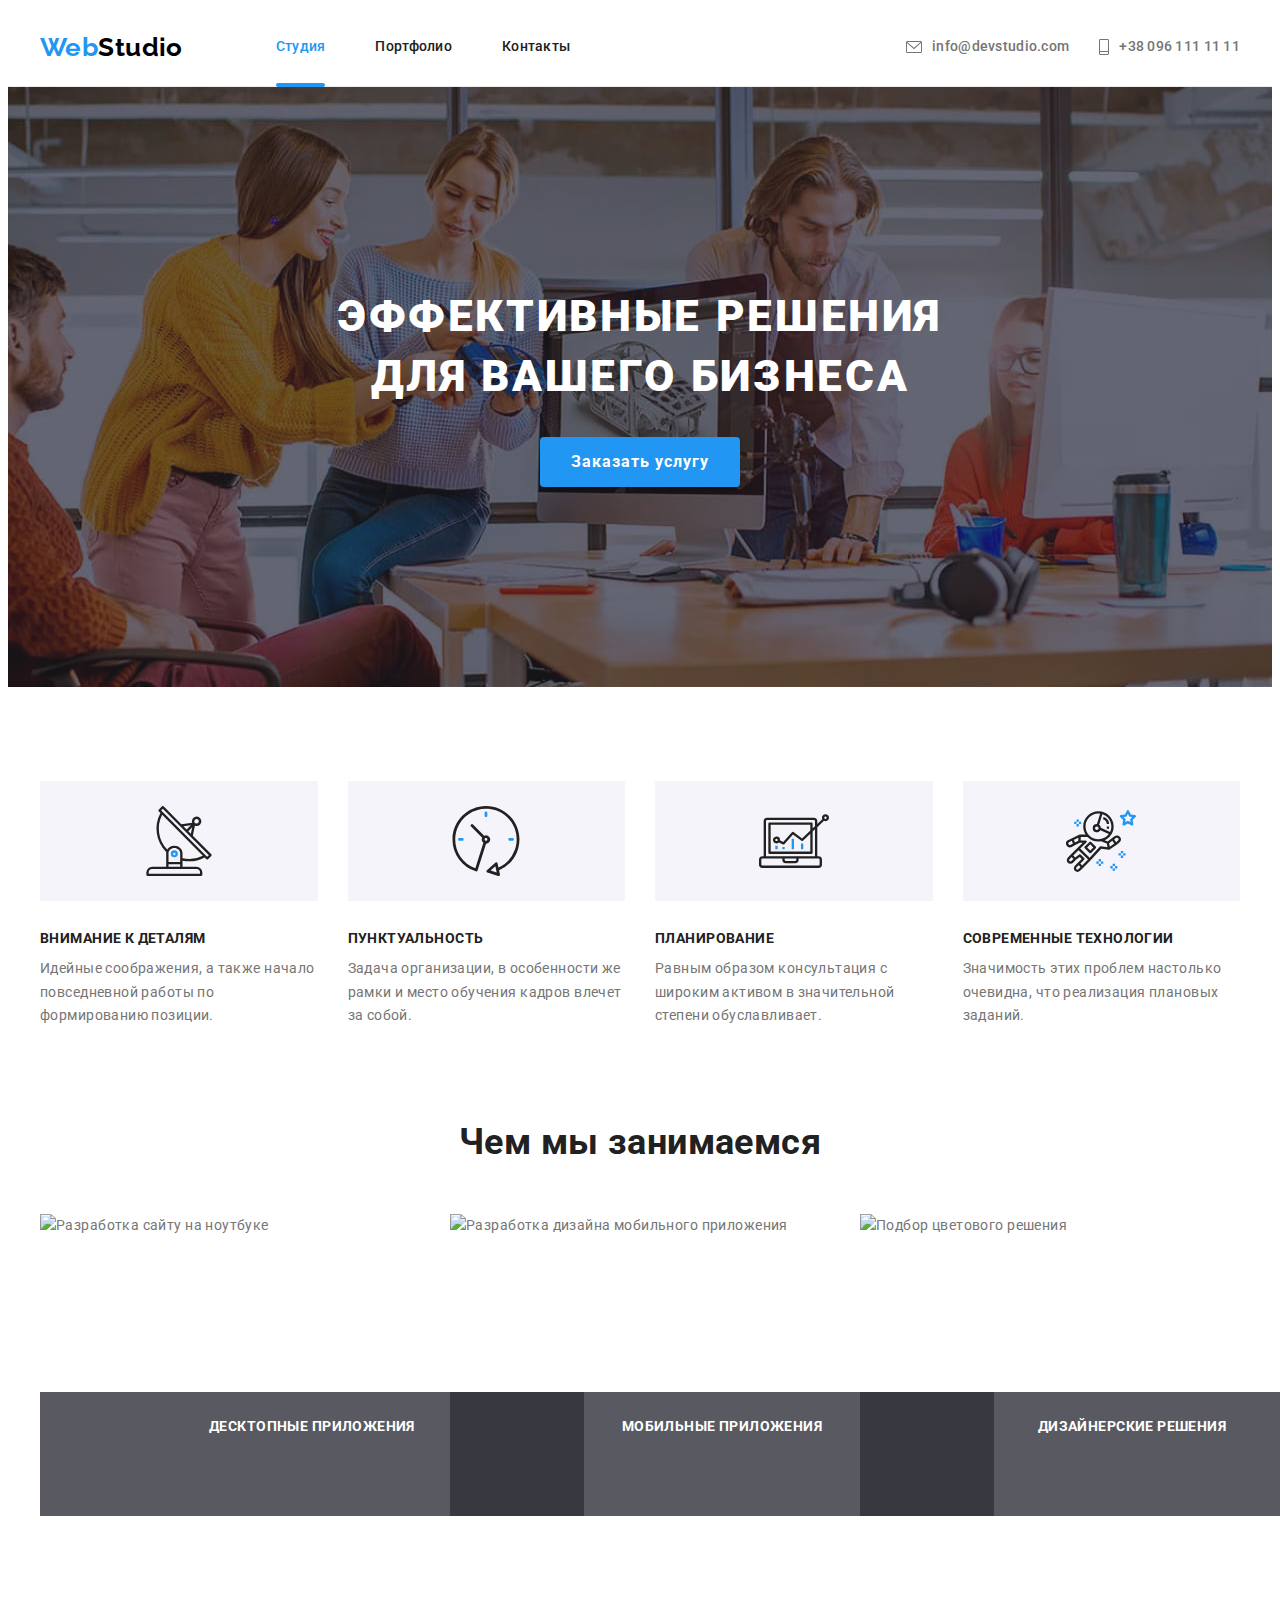
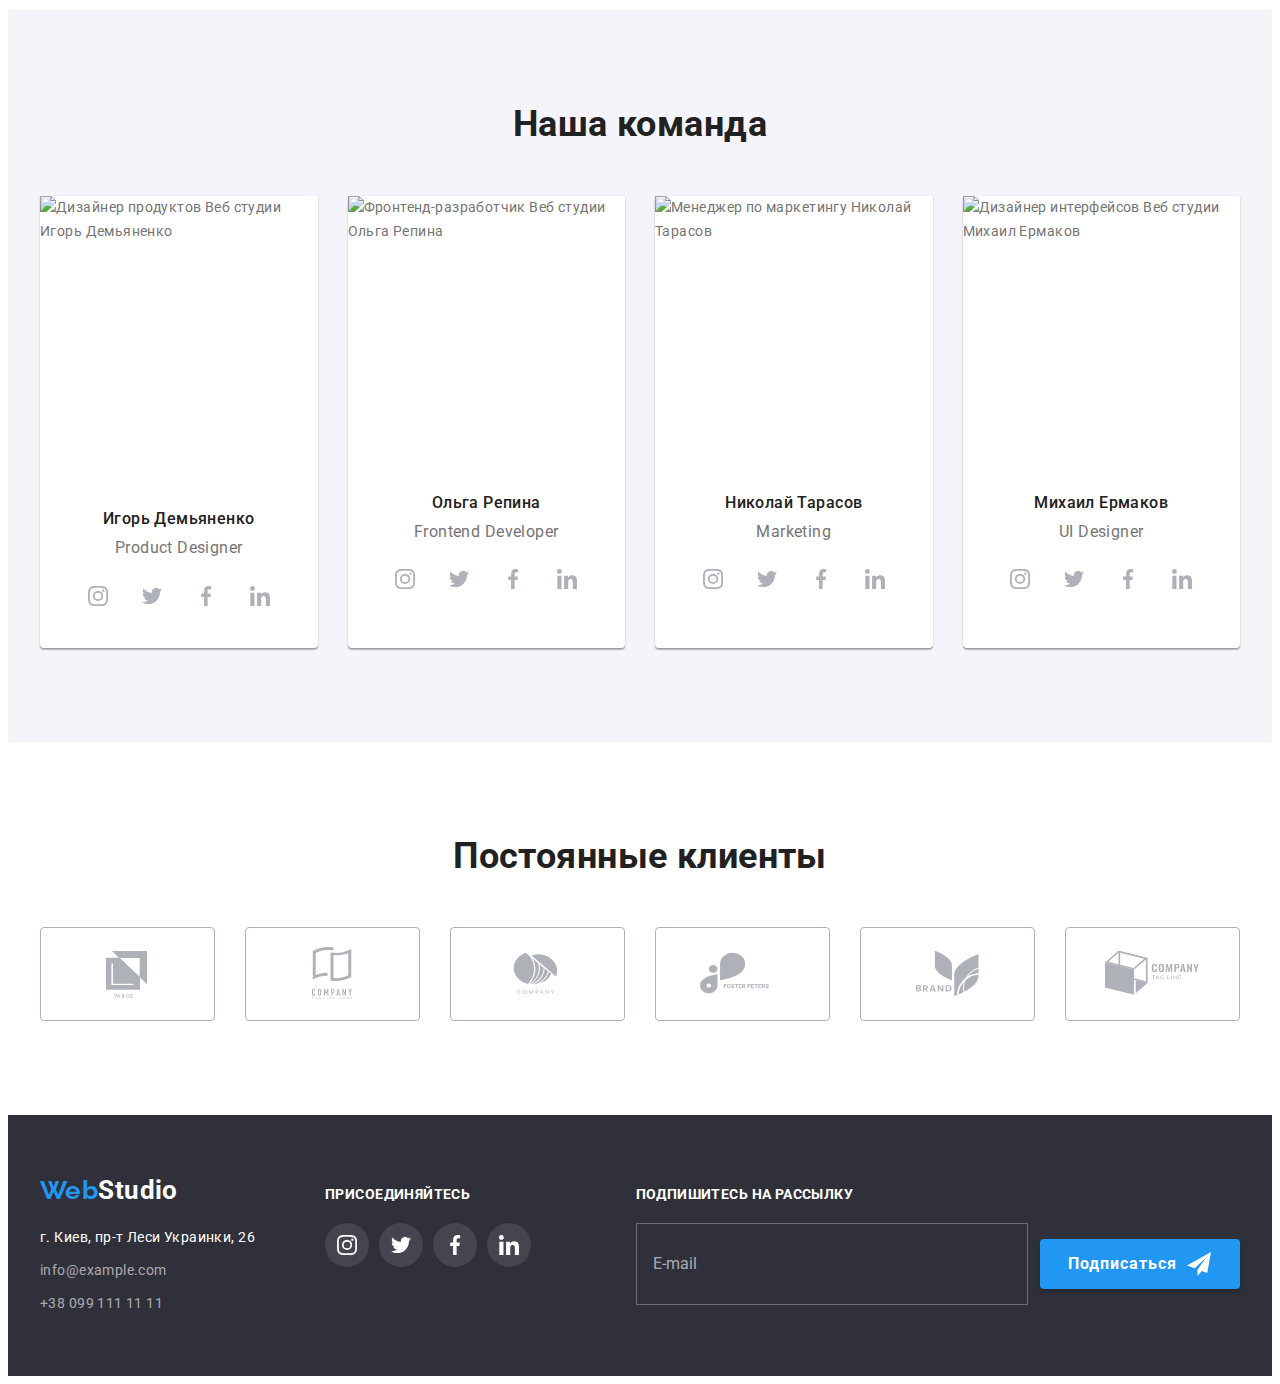
==== commit 518f73a3: "корегування" ====
--- a/index.html
+++ b/index.html
@@ -62,14 +62,11 @@
                     <use href="./images/icons.svg#mob_menu_close_btn"></use>
                 </svg>
             </button>
-            <div class="mob-menu__container">
-                <div class="mob-menu__about">
                     <ul class="mob-menu-about-list list">
                         <li class="mob-menu-about-list__item"><a href="./index.html" class="link mob-menu-about-list__link site-list__link-active">Студия</a></li>
                         <li class="mob-menu-about-list__item"><a href="./portfolio.html" class="link mob-menu-about-list__link">Портфолио</a></li>
                         <li class="mob-menu-about-list__item"><a href="/" class="link mob-menu-about-list__link">Контакты</a></li>
                     </ul>
-                </div>
                 <div class="mob-menu__contacts">
                     <ul class="mob-menu-contacts-list list">
                         <li class="mob-menu-contacts-list__item">
@@ -106,7 +103,6 @@
                         </li>
                     </ul>
                 </div>
-            </div>
         </div>
     </header>
     <main>
@@ -168,13 +164,24 @@
                 <ul class="list doing-list card-set">
                     <li class="doing-list__item card-set-item">
                         <div class="doing-list__wrap">
-                            <img 
-                            srcset="./images/doing-img-1-1x.jpg 1x,
-                            ./images/doing-img-1-2x.jpg 2x"
-                            src="./images/doing-img-1.jpg" 
-                            alt="Разработка сайту на ноутбуке" 
-                            width="370" height="294"
-                            >
+                            <picture>
+                                <source
+                                srcset="./images/doing-img-1-1x.jpg 1x,
+                                ./images/doing-img-1-2x.jpg 2x"
+                                type="image/jpeg"
+                                >
+                                <source
+                                srcset="./images/doing-img-1-1x.webp 1x,
+                                ./images/doing-img-1-2x.webp 2x"
+                                type="image/webp"
+                                >
+                                <img 
+                                src="./images/doing-img-1-1x.jpg" 
+                                alt="Разработка сайту на ноутбуке" 
+                                width="370" height="294"
+                                loading="lazy"
+                                >
+                            </picture>
                                     <p class="doing-list__text">
                                         Десктопные приложения
                                     </p>
@@ -182,14 +189,25 @@
                     </li>
                     <li class="doing-list__item card-set-item">
                         <div class="doing-list__wrap">
-                            <img 
-                            srcset="./images/doing-img-2-1x.jpg 1x,
-                            ./images/doing-img-2-2x.jpg 2x"
-                            src="./images/doing-img-2.jpg" 
-                            alt="Разработка дизайна мобильного приложения" 
-                            width="370" 
-                            height="294"
-                            >
+                            <picture>
+                                <source
+                                srcset="./images/doing-img-2-1x.jpg 1x,
+                                ./images/doing-img-2-2x.jpg 2x"
+                                type="image/jpeg"
+                                >
+                                <source
+                                srcset="./images/doing-img-2-1x.webp 1x,
+                                ./images/doing-img-2-2x.webp 2x"
+                                type="image/webp"
+                                >
+                                <img
+                                src="./images/doing-img-2-1x.jpg" 
+                                alt="Разработка дизайна мобильного приложения" 
+                                width="370" 
+                                height="294"
+                                loading="lazy"
+                                >
+                            </picture>
                                     <p class="doing-list__text">
                                         Мобильные приложения
                                     </p>
@@ -197,14 +215,25 @@
                     </li>
                     <li class="doing-list__item card-set-item">
                         <div class="doing-list__wrap">
-                            <img 
-                            srcset="./images/doing-img-3-1x.jpg 1x,
-                            ./images/doing-img-3-2x.jpg 2x"
-                            src="./images/doing-img-3.jpg" 
-                            alt="Подбор цветового решения" 
-                            width="370" 
-                            height="294"
-                            >
+                            <picture>
+                                <source
+                                srcset="./images/doing-img-3-1x.jpg 1x,
+                                ./images/doing-img-3-2x.jpg 2x"
+                                type="image/jpeg"
+                                >
+                                <source
+                                srcset="./images/doing-img-3-1x.webp 1x,
+                                ./images/doing-img-3-2x.webp 2x"
+                                type="image/webp"
+                                >
+                                <img 
+                                src="./images/doing-img-3-1x.jpg" 
+                                alt="Подбор цветового решения" 
+                                width="370" 
+                                height="294"
+                                loading="lazy"
+                                >
+                            </picture>
                                 <p class="doing-list__text">
                                     Дизайнерские решения
                                 </p>
--- a/css/main.min.css
+++ b/css/main.min.css
@@ -1,4 +1,4 @@
-body{font-family:"Roboto", sans-serif;font-weight:400;font-size:14px;line-height:1.71;letter-spacing:0.03em;color:var(--main-text-color)}.list{list-style:none}.link{text-decoration:none;color:inherit}:root{--first-text-color: #212121;--second-text-color: #000000;--third-text-color: #FFFFFF;--fourth-text-color: #188CE8;--fifth-text-color: #2F303A;--sixth-text-color: rgba(255, 255, 255, 0.6);--seventh-text-color: rgba(117, 117, 117, 0.5);--eighth-text-color: rgba(255, 255, 255, 0.6);--first-background: #F5F4FA;--second-background: rgba(47, 48, 58, 0.8);--third-background: rgba(33, 150, 243, 0.9);--fourth-background: rgba(0, 0, 0, 0.2);--first-border-color: #EEEEEE;--second-border-color: #ECECEC;--third-border-color: rgba(0, 0, 0, 0.1);--fourth-border-color: rgba(33, 33, 33, 0.2);--fifth-border-color: rgba(255, 255, 255, 0.3);--accent-text-color: #2196F3;--main-text-color: #757575;--icons-color: #AFB1B8;--transition: 250ms cubic-bezier(0.4, 0, 0.2, 1);--first-background-icons-color: rgba(255, 255, 255, 0.1);--first-box-shadow: 0px 1px 3px rgba(0, 0, 0, 0.12), 
+body{font-family:"Roboto", sans-serif;font-weight:400;font-size:14px;line-height:1.71;letter-spacing:0.03em;color:var(--main-text-color)}.list{list-style:none}.link{text-decoration:none;color:inherit}.no-scroll{overflow:hidden}:root{--first-text-color: #212121;--second-text-color: #000000;--third-text-color: #FFFFFF;--fourth-text-color: #188CE8;--fifth-text-color: #2F303A;--sixth-text-color: rgba(255, 255, 255, 0.6);--seventh-text-color: rgba(117, 117, 117, 0.5);--eighth-text-color: rgba(255, 255, 255, 0.6);--first-background: #F5F4FA;--second-background: rgba(47, 48, 58, 0.8);--third-background: rgba(33, 150, 243, 0.9);--fourth-background: rgba(0, 0, 0, 0.2);--first-border-color: #EEEEEE;--second-border-color: #ECECEC;--third-border-color: rgba(0, 0, 0, 0.1);--fourth-border-color: rgba(33, 33, 33, 0.2);--fifth-border-color: rgba(255, 255, 255, 0.3);--accent-text-color: #2196F3;--main-text-color: #757575;--icons-color: #AFB1B8;--transition: 250ms cubic-bezier(0.4, 0, 0.2, 1);--first-background-icons-color: rgba(255, 255, 255, 0.1);--first-box-shadow: 0px 1px 3px rgba(0, 0, 0, 0.12), 
                         0px 1px 1px rgba(0, 0, 0, 0.14), 
                         0px 2px 1px rgba(0, 0, 0, 0.2);--second-box-shadow:    0px 3px 1px rgba(0, 0, 0, 0.1),    
                             0px 1px 2px rgba(0, 0, 0, 0.08), 
@@ -6,5 +6,5 @@
                             0px 4px 4px rgba(0, 0, 0, 0.06), 
                             1px 4px 6px rgba(0, 0, 0, 0.16);--fifth-box-shadow: 0px 1px 3px rgba(0, 0, 0, 0.12), 
                         0px 1px 1px rgba(0, 0, 0, 0.14), 
-                        0px 2px 1px rgba(0, 0, 0, 0.2);--card-item: 2}.visually-hidden{position:absolute;white-space:nowrap;width:1px;height:1px;overflow:hidden;border:0;padding:0;clip:rect(0 0 0 0);clip-path:inset(50%);margin:-1px}p,h1,h2,h3,h4,h5,h6{margin:0}ul{margin:0;padding:0}button{cursor:pointer}img{display:block;width:100%;max-width:100%;height:auto}.container{width:100%;padding-left:15px;padding-right:15px;margin:0 auto}@media screen and (min-width: 480px){.container{width:480px}}@media screen and (min-width: 768px){.container{width:768px}}@media screen and (min-width: 1200px){.container{width:1200px}}.section{padding-top:60px;padding-bottom:60px}@media screen and (min-width: 1200px){.section{padding-top:94px;padding-bottom:94px}}.social-list{display:flex;justify-content:center}.social-item+.social-item{margin-left:10px}.social-link{width:44px;height:44px;display:flex;justify-content:center;align-items:center;border-radius:50%}.social-link:hover,.social-link:focus{background-color:var(--accent-text-color);color:var(--third-text-color)}.social-icon{fill:currentColor}.logo{font-family:"Raleway", sans-serif;font-weight:700;font-size:24px;line-height:1.16;color:var(--accent-text-color)}@media screen and (min-width: 1200px){.logo{font-size:26px;line-height:1.19}}.backdrop{position:fixed;top:0;width:100vw;height:100vh;background-color:var(--fourth-background);transition:opacity 500ms, visibility 500ms}.backdrop.is-hidden .modal{transform:translate(-50%, -50%) scale(0.5)}.modal{position:absolute;top:50%;left:50%;transform:translate(-50%, -50%) scale(1);transition:transform 500ms cubic-bezier(0.4, 0, 0.2, 1);width:100%;max-width:450px;min-height:581px;box-shadow:var(--fifth-box-shadow);border-radius:4px;background-color:var(--third-text-color);padding:40px}@media screen and (min-width: 1200px){.modal{max-width:100%;width:528px}}.modal__close{position:absolute;top:8px;right:8px;width:30px;height:30px;border-radius:50%;border:1px solid var(--third-border-color);display:flex;align-items:center;justify-content:center;background-color:transparent}.modal__exit-btn-icon{transition:fill var(--transition)}.modal__close:hover .modal__exit-btn-icon,.modal__close:focus .modal__exit-btn-icon{fill:var(--accent-text-color)}.is-hidden{opacity:0;pointer-events:none;visibility:hidden}.modal__title{font-family:"Roboto", sans-serif;font-weight:700;font-size:20px;line-height:1.5;text-align:center;color:var(--first-text-color);margin-bottom:12px}.modal-form__input-text{font-family:"Roboto", sans-serif;font-size:12px;line-height:1.16;letter-spacing:0.01em;margin-bottom:4px;display:block}.modal-form__form-field{margin-bottom:10px}.input-wrap{position:relative}.input-wrap__icon{position:absolute;left:12px;top:50%;transform:translateY(-50%)}.input-wrap__input:hover+.input-wrap__icon,.input-wrap__input:focus+.input-wrap__icon{fill:var(--accent-text-color)}.input-wrap__input{width:100%;height:40px;border:1px solid var(--fourth-border-color);border-radius:4px;padding:0 0 0 42px;outline:none;transition:border var(--transition)}.input-wrap__input:hover,.input-wrap__input:focus{border:1px solid var(--accent-text-color)}.input-wrap__input::placeholder{font-family:"Roboto", sans-serif;font-size:12px;line-height:1.16;letter-spacing:0.01em;color:var(--seventh-text-color)}.modal-form__text{width:100%;height:120px;padding:12px 16px;resize:none;border:1px solid var(--fourth-border-color);border-radius:4px;margin-bottom:20px;outline:none;transition:border var(--transition)}.modal-form__text:hover,.modal-form__text:focus{border:1px solid var(--accent-text-color)}.modal-form__input-checkbox:checked+.modal-form__chekbox-text .input-checkbox-wraper{border:none;background-color:var(--accent-text-color)}.check-icon{fill:transparent}.modal-form__input-checkbox:checked+.modal-form__chekbox-text .check-icon{fill:var(--third-text-color)}.modal-form__chekbox-text{position:relative;font-family:"Roboto", sans-serif;font-size:12px;line-height:1.16;display:flex;justify-content:center;align-items:center;margin-bottom:30px}@media screen and (min-width: 1200px){.modal-form__chekbox-text{font-size:14px;line-height:1.71}}.input-checkbox-wraper{width:16px;height:15px;border:2px solid var(--first-text-color);border-radius:4px;margin-right:7px;display:flex;align-items:center;justify-content:center;cursor:pointer}.modal-form__input-checkbox:focus+.modal-form__chekbox-text .input-checkbox-wraper,.modal-form__input-checkbox:hover+.modal-form__chekbox-text .input-checkbox-wraper{border:2px solid var(--accent-text-color)}.modal-form__checkbox-link{color:var(--accent-text-color)}.modal-form .hero__button{display:block;margin:0 auto}.section-title{font-family:"Roboto", sans-serif;font-weight:700;font-size:28px;line-height:1.18;text-align:center;margin-bottom:50px;color:var(--first-text-color)}@media screen and (min-width: 1200px){.section-title{font-size:36px;line-height:1.16}}@media screen and (min-width: 768px){.card-set{display:flex;flex-wrap:wrap;margin-left:-30px;margin-top:-30px}}@media screen and (min-width: 768px){.card-set-item{width:calc(100% / var(--card-item) - 30px);margin-left:30px;margin-top:30px}}.menu-open-btn{border:none;position:absolute;right:15px;background-color:var(--third-text-color)}@media screen and (min-width: 768px){.menu-open-btn{position:absolute;white-space:nowrap;width:1px;height:1px;overflow:hidden;border:0;padding:0;clip:rect(0 0 0 0);clip-path:inset(50%);margin:-1px}}.menu-open-btn__icon{transition:fill var(--transition)}.menu-open-btn:hover .menu-open-btn__icon,.menu-open-btn:focus .menu-open-btn__icon{fill:var(--accent-text-color)}.mob-menu{position:fixed;background-color:#ffffff;top:0;left:0;width:100vw;height:100vh;z-index:1;padding-top:48px;padding-bottom:48px;transition:left var(--transition),visibility var(--transition);overflow-y:hidden}.mob-menu.is-hidden{left:100%}.menu-close-btn{border:none;position:absolute;top:10px;right:15px;background-color:transparent}.menu-close-btn__icon{transition:fill var(--transition)}.menu-close-btn:hover .menu-close-btn__icon,.menu-close-btn:focus .menu-close-btn__icon{fill:var(--accent-text-color)}.mob-menu__container{display:flex;height:100%;flex-direction:column;justify-content:space-between;padding-left:40px}.mob-menu-about-list__item:not(:last-child){margin-bottom:32px}.mob-menu-about-list__link{transition:margin-bottom var(--transition);font-family:"Roboto", sans-serif;font-weight:500;font-size:40px;line-height:1.17;letter-spacing:0.02em;color:var(--first-text-color)}.mob-menu-about-list__link:hover,.mob-menu-about-list__link:focus{color:var(--accent-text-color)}.mob-menu-contacts-list{margin-bottom:64px}.mob-menu-contacts-list__item:first-child{margin-bottom:32px}.mob-menu-contacts-list__link{font-family:"Roboto", sans-serif;font-weight:500;font-size:34px;line-height:1.18;letter-spacing:0.02em}.mob-menu-contacts-list__mail{font-size:24px;line-height:1.16}.mob-menu-social-list{display:flex}.mob-menu-social-list__item:not(:last-child){margin-right:10px}.mob-menu-social-list__item:not(:last-child)::after{content:"";transform:rotate(90deg);width:22px;border:1px solid var(--fourth-border-color);margin-left:10px}.mob-menu-social-list__link{font-family:"Roboto", sans-serif;font-weight:500;font-size:18px;line-height:1.22;letter-spacing:0.02em;color:var(--accent-text-color)}header{border-bottom:1px solid var(--second-border-color)}.header__logo{margin-right:88px}@media screen and (max-width: 767px){.header__logo{margin-right:0}}@media screen and (min-width: 1200px){.header__logo{margin-right:93px}}.header__logo-text{color:var(--second-text-color)}.header__container{display:flex;align-items:center}@media screen and (max-width: 767px){.header__container{padding-top:16px;padding-bottom:16px;position:relative;width:100vw}}@media screen and (min-width: 1200px){.site-nav{margin-right:0}}@media screen and (max-width: 767px){.site-nav{position:absolute;white-space:nowrap;width:1px;height:1px;overflow:hidden;border:0;padding:0;clip:rect(0 0 0 0);clip-path:inset(50%);margin:-1px}}.site-list__item:not(:last-child){margin-right:50px}.site-list{display:flex;padding-top:31px;padding-bottom:31px;color:var(--first-text-color)}.site-list__link,.contacts-list__link{font-family:"Roboto", sans-serif;font-weight:500;line-height:1.14;letter-spacing:0.02em;display:flex;align-items:center;transition:color var(--transition)}.site-list__link:hover,.site-list__link:focus,.site-list__link-active,.contacts-list__link:hover,.contacts-list__link:focus,.contacts-list__link-active{color:var(--accent-text-color)}.current{position:relative}.current::after{content:"";width:100%;height:4px;border-radius:2px;background-color:var(--accent-text-color);position:absolute;left:0;bottom:-32px}@media screen and (max-width: 767px){.contacts-list{position:absolute;white-space:nowrap;width:1px;height:1px;overflow:hidden;border:0;padding:0;clip:rect(0 0 0 0);clip-path:inset(50%);margin:-1px}}@media screen and (min-width: 768px){.contacts-list{display:block;margin-left:auto}}@media screen and (min-width: 1200px){.contacts-list{display:flex;margin-left:auto}}@media screen and (min-width: 768px){.contacts-list__item:not(:last-child){margin-right:0}}@media screen and (min-width: 768px){.contacts-list__item:first-child{margin-bottom:10px}}@media screen and (min-width: 1200px){.contacts-list__item:first-child{margin-right:30px;margin-bottom:0}}@media screen and (min-width: 768px){.contacts-list__link{font-size:12px;line-height:1.16}}@media screen and (min-width: 1200px){.contacts-list__link{font-size:14px;line-height:1.14}}.contacts-list__container{fill:currentColor;margin-right:10px;display:flex;align-items:center}@media screen and (max-width: 1199px){.contacts-list__icon{position:absolute;white-space:nowrap;width:1px;height:1px;overflow:hidden;border:0;padding:0;clip:rect(0 0 0 0);clip-path:inset(50%);margin:-1px}}@media screen and (min-width: 1200px){.contacts-list__icon-tab{position:absolute;white-space:nowrap;width:1px;height:1px;overflow:hidden;border:0;padding:0;clip:rect(0 0 0 0);clip-path:inset(50%);margin:-1px}}.hero{background-image:linear-gradient(rgba(47,48,58,0.4), rgba(47,48,58,0.4)),url("../images/hero-bg-mob-1x.jpg");background-position:center;background-repeat:no-repeat;background-size:cover;margin:0 auto;min-height:auto;text-align:center;padding-top:118px;padding-bottom:118px}@media (min-device-pixel-ratio: 2), (min-resolution: 192dpi), (min-resolution: 2dppx){.hero{background-image:linear-gradient(rgba(47,48,58,0.4), rgba(47,48,58,0.4)),url(../images/hero-bg-mob-2x.jpg)}}@media screen and (min-width: 768px){.hero{background-size:cover, 100%;background-image:linear-gradient(rgba(47,48,58,0.4), rgba(47,48,58,0.4)),url("../images/hero-bg-tab-1x.jpg")}}@media screen and (min-width: 768px) and (min-device-pixel-ratio: 2), screen and (min-width: 768px) and (min-resolution: 192dpi), screen and (min-width: 768px) and (min-resolution: 2dppx){.hero{background-image:linear-gradient(rgba(47,48,58,0.4), rgba(47,48,58,0.4)),url(../images/hero-bg-tab-2x.jpg)}}@media screen and (min-width: 1200px){.hero{background-size:cover, 1600px;background-image:linear-gradient(rgba(47,48,58,0.4), rgba(47,48,58,0.4)),url("../images/hero-bg-desk-1x.jpg");padding-top:200px;padding-bottom:200px}}@media screen and (min-width: 1200px) and (min-device-pixel-ratio: 2), screen and (min-width: 1200px) and (min-resolution: 192dpi), screen and (min-width: 1200px) and (min-resolution: 2dppx){.hero{background-image:linear-gradient(rgba(47,48,58,0.4), rgba(47,48,58,0.4)),url(../images/hero-bg-desk-2x.jpg)}}.hero__title{font-family:"Roboto", sans-serif;font-weight:900;font-size:26px;line-height:1.62;letter-spacing:0.06em;text-transform:uppercase;color:#FFFFFF;max-width:360px;margin-right:auto;margin-left:auto;margin-bottom:30px}@media screen and (min-width: 1200px){.hero__title{font-size:44px;line-height:1.36;max-width:696px}}.hero__button{font-family:"Roboto", sans-serif;background-color:var(--accent-text-color);font-weight:700;font-size:16px;line-height:1.87;text-align:center;letter-spacing:0.06em;color:var(--third-text-color);min-width:200px;min-height:50px;border-radius:4px;box-shadow:var(--third-box-shadow);border:none;transition:background-color var(--transition)}.hero__button:hover,.hero__button:focus{background-color:var(--fourth-text-color)}.properties-list{text-align:left}@media screen and (min-width: 768px){.properties-list{--card-item: 2}}@media screen and (min-width: 1200px){.properties-list{--card-item: 4}}@media screen and (min-width: 480px){.properties-list__item{width:450px}}@media screen and (min-width: 768px){.properties-list__item{width:354px}}@media screen and (min-width: 1200px){.properties-list__item{width:270px}}.properties-list__container{display:flex;justify-content:center;padding-top:25px;padding-bottom:25px;margin-bottom:30px;background-color:var(--first-background)}.properties-list__title{font-family:"Roboto", sans-serif;font-size:14px;line-height:1.14;text-transform:uppercase;margin-bottom:10px;color:var(--first-text-color)}.properties-list__text{text-align:left;font-family:"Roboto", sans-serif}.doing{--card-item: 3;padding-top:0}@media screen and (max-width: 1200px){.doing{position:absolute;white-space:nowrap;width:1px;height:1px;overflow:hidden;border:0;padding:0;clip:rect(0 0 0 0);clip-path:inset(50%);margin:-1px}}.doing-list__wrap{position:relative}.doing-list__text{position:absolute;bottom:0;left:0;font-family:"Roboto", sans-serif;font-weight:700;line-height:1.14;text-align:center;text-transform:uppercase;padding:27px 82px;width:100%;min-height:70px;color:var(--third-text-color);background-color:var(--second-background)}.team{background-color:var(--first-background)}@media screen and (min-width: 768px){.team{--card-item: 2}}@media screen and (min-width: 1200px){.team{--card-item: 4}}.team-list__item{background-color:var(--third-text-color);box-shadow:var(--first-box-shadow);border-radius:0px 0px 4px 4px}.team-list__item:not(:last-child){margin-bottom:30px}@media screen and (min-width: 768px){.team-list__item:not(:last-child){margin-bottom:0}}.team-list__content{padding-top:30px;padding-bottom:30px}.team-list__title{font-weight:500;color:var(--first-text-color);margin-bottom:10px}.team-list__text{margin-bottom:16px}.team-list__title,.team-list__text{font-family:"Roboto", sans-serif;font-size:16px;line-height:1.19;text-align:center}.team-list__content .social-link{background-color:var(--third-text-color);color:var(--icons-color);transition:background-color var(--transition),color var(--transition)}.team-list__content .social-link:hover,.team-list__content .social-link:focus{background-color:var(--accent-text-color);color:var(--third-text-color)}.clients-list{justify-content:center;display:flex;flex-wrap:wrap;margin-top:-30px;margin-left:-30px}@media screen and (min-width: 480px){.clients-list{--card-item: 2}}@media screen and (min-width: 768px){.clients-list{--card-item: 3}}@media screen and (min-width: 1200px){.clients-list{--card-item: 6}}.clients-list__item{width:calc(100% / var(--card-item) - 30px);margin-left:30px;margin-top:30px}.clients-list__link{height:92px;display:flex;justify-content:center;align-items:center;border-color:var(--icons-color);border-radius:4px;border-width:1px;border-style:solid;color:var(--icons-color);transition:color var(--transition),border-color var(--transition)}.clients-list__link:hover,.clients-list__link:focus{color:var(--accent-text-color);border-color:var(--accent-text-color)}.clients-list__icon{fill:currentColor}.footer{background-color:var(--fifth-text-color);padding-top:60px;padding-bottom:60px}@media screen and (min-width: 768px){.footer-list{display:flex;flex-wrap:wrap;justify-content:space-around}}@media screen and (min-width: 1200px){.footer-list{display:flex;flex-wrap:nowrap;justify-content:unset}}.footer-list__item{text-align:center}.footer-list__item:not(:last-child){margin-bottom:60px}@media screen and (min-width: 768px){.footer-list__item:last-child{margin:0 auto}}@media screen and (min-width: 1200px){.footer-list__item{align-self:baseline;text-align:left}.footer-list__item:not(:last-child){margin-right:70px;margin-bottom:0}.footer-list__item:last-child{margin-left:auto}}.footer-logo{margin-bottom:20px;display:block}.address-list__item:not(:last-child){margin-bottom:9px}.footer-list__text,.address-list__link{color:var(--third-text-color);font-family:"Roboto", sans-serif}address{font-style:inherit}.address-list__info{color:var(--sixth-text-color);font-family:"Roboto", sans-serif;transition:color var(--transition)}.address-list__info:hover,.address-list__info:focus{color:var(--third-text-color)}.footer-list__title{font-family:"Roboto", sans-serif;font-weight:700;font-size:14px;line-height:1.14;text-transform:uppercase;color:var(--third-text-color);margin-bottom:20px}.footer-list__container .social-link{background-color:var(--first-background-icons-color);color:var(--third-text-color);transition:background-color var(--transition)}.footer-list__container .social-link:hover,.footer-list__container .social-link:focus{background-color:var(--accent-text-color)}.footer-form{max-width:450px}@media screen and (min-width: 768px){.footer-form{width:450px}}@media screen and (min-width: 1200px){.footer-form{width:570px;max-width:570px}}@media screen and (min-width: 1200px){.subscribe-field{display:flex;justify-content:space-between;align-items:center}}.footer-form__input-email{display:inline-block;background-color:transparent;border:1px solid var(--fifth-border-color);height:50px;width:100%;padding:15px 16px;margin-bottom:20px;color:var(--eighth-text-color);transition:border var(--transition);outline:none}.footer-form__input-email:hover,.footer-form__input-email:focus{border:1px solid var(--accent-text-color)}.footer-form__input-email::placeholder{font-family:"Roboto", sans-serif;font-size:16px;line-height:1.25;color:var(--eighth-text-color)}@media screen and (min-width: 1200px){.footer-form__input-email{width:358px;margin-right:12px;margin-bottom:0}}.footer-form .hero__button{display:flex;justify-content:center;align-items:center;padding:0;margin:0 auto}@media screen and (min-width: 1200px){.footer-form .hero__button{margin:0}}.footer-form__icon-subscribe{margin-left:10px;fill:var(--third-text-color)}.filter-list{display:flex;flex-wrap:wrap;justify-content:flex-start;padding-bottom:40px;max-width:362px}@media screen and (min-width: 768px){.filter-list{flex-wrap:nowrap;justify-content:center;padding-bottom:30px;width:100%}}@media screen and (min-width: 1200px){.filter-list{padding-bottom:50px}}.filter-list__item:nth-child(-n+3){margin-bottom:15px}@media screen and (min-width: 768px){.filter-list__item:nth-child(-n+3){margin-bottom:0}}.filter-list__buttons{font-family:"Roboto", sans-serif;font-weight:500;font-size:16px;line-height:1.62;text-align:center;border-radius:4px;border:none;padding:6px 22px 6px 22px;background-color:var(--first-background);transition:background-color var(--transition),color var(--transition),box-shadow var(--transition)}.filter-list__buttons:hover,.filter-list__buttons:focus{background-color:var(--accent-text-color);color:var(--third-text-color);box-shadow:var(--second-box-shadow)}.filter-list__current-btn{background-color:var(--accent-text-color);color:var(--third-text-color);box-shadow:var(--second-box-shadow)}.filter-list__item:not(:last-child){margin-right:8px}@media screen and (max-width: 768px){.portfolio-list{display:flex;flex-direction:column;margin-left:-30px;margin-top:-30px;--card-item: 1}}@media screen and (min-width: 768px){.portfolio-list{--card-item: 2}}@media screen and (min-width: 1200px){.portfolio-list{--card-item: 3}}.portfolio-list__container{padding:20px 24px 20px 24px;border:1px solid var(--first-border-color)}.portfolio-list__item{transition:transform 250ms}@media screen and (max-width: 768px){.portfolio-list__item{width:calc(100% / var(--card-item) - 30px);margin-left:30px;margin-top:30px;display:flex;justify-content:center}}.portfolio-list__link{display:inline-block;transition:box-shadow 250ms}.portfolio-list__link:hover,.portfolio-list__link:focus{box-shadow:var(--fourth-box-shadow)}.portfolio-list__link:hover .portfolio-list__img-text,.portfolio-list__link:focus .portfolio-list__img-text{transform:translateY(0)}@media screen and (max-width: 768px){.portfolio-list__link{display:flex;flex-direction:column;width:100%}}@media screen and (min-width: 768px){.portfolio-list__link{width:354px}}@media screen and (min-width: 1200px){.portfolio-list__link{width:370px}}.portfolio-list__wrap{position:relative;overflow:hidden}.portfolio-list__img-text{position:absolute;top:0;left:0;font-family:"Roboto", sans-serif;font-size:18px;line-height:1.56;padding:63px 24px;height:100%;transform:translateY(100%);transition:transform 250ms;background-color:var(--third-background);color:var(--third-text-color)}.portfolio-list__title{font-family:"Roboto", sans-serif;font-weight:700;font-size:18px;line-height:2.00;letter-spacing:0.06em;margin-bottom:4px;color:var(--first-text-color)}.portfolio-list__text{font-family:"Roboto", sans-serif;font-size:16px;line-height:1.87}
+                        0px 2px 1px rgba(0, 0, 0, 0.2);--card-item: 2}.visually-hidden{position:absolute;white-space:nowrap;width:1px;height:1px;overflow:hidden;border:0;padding:0;clip:rect(0 0 0 0);clip-path:inset(50%);margin:-1px}p,h1,h2,h3,h4,h5,h6{margin:0}ul{margin:0;padding:0}button{cursor:pointer}img{display:block;width:100%;max-width:100%;height:auto}.container{width:100%;padding-left:15px;padding-right:15px;margin:0 auto}@media screen and (min-width: 480px){.container{width:480px}}@media screen and (min-width: 768px){.container{width:768px}}@media screen and (min-width: 1200px){.container{width:1200px}}.section{padding-top:60px;padding-bottom:60px}@media screen and (min-width: 1200px){.section{padding-top:94px;padding-bottom:94px}}.social-list{display:flex;justify-content:center}.social-item+.social-item{margin-left:10px}.social-link{width:44px;height:44px;display:flex;justify-content:center;align-items:center;border-radius:50%}.social-link:hover,.social-link:focus{background-color:var(--accent-text-color);color:var(--third-text-color)}.social-icon{fill:currentColor}.logo{font-family:"Raleway", sans-serif;font-weight:700;font-size:24px;line-height:1.16;color:var(--accent-text-color)}@media screen and (min-width: 1200px){.logo{font-size:26px;line-height:1.19}}.backdrop{position:fixed;top:0;width:100vw;height:100vh;background-color:var(--fourth-background);transition:opacity 500ms, visibility 500ms}.backdrop.is-hidden .modal{transform:translate(-50%, -50%) scale(0.5)}.modal{position:absolute;top:50%;left:50%;transform:translate(-50%, -50%) scale(1);transition:transform 500ms cubic-bezier(0.4, 0, 0.2, 1);width:100%;max-width:450px;min-height:581px;box-shadow:var(--fifth-box-shadow);border-radius:4px;background-color:var(--third-text-color);padding:40px}@media screen and (min-width: 1200px){.modal{max-width:100%;width:528px}}.modal__close{position:absolute;top:8px;right:8px;width:30px;height:30px;border-radius:50%;border:1px solid var(--third-border-color);display:flex;align-items:center;justify-content:center;background-color:transparent}.modal__exit-btn-icon{transition:fill var(--transition)}.modal__close:hover .modal__exit-btn-icon,.modal__close:focus .modal__exit-btn-icon{fill:var(--accent-text-color)}.is-hidden{opacity:0;pointer-events:none;visibility:hidden}.modal__title{font-family:"Roboto", sans-serif;font-weight:700;font-size:20px;line-height:1.5;text-align:center;color:var(--first-text-color);margin-bottom:12px}.modal-form__input-text{font-family:"Roboto", sans-serif;font-size:12px;line-height:1.16;letter-spacing:0.01em;margin-bottom:4px;display:block}.modal-form__form-field{margin-bottom:10px}.input-wrap{position:relative}.input-wrap__icon{position:absolute;left:12px;top:50%;transform:translateY(-50%)}.input-wrap__input:hover+.input-wrap__icon,.input-wrap__input:focus+.input-wrap__icon{fill:var(--accent-text-color)}.input-wrap__input{width:100%;height:40px;border:1px solid var(--fourth-border-color);border-radius:4px;padding:0 0 0 42px;outline:none;transition:border var(--transition)}.input-wrap__input:hover,.input-wrap__input:focus{border:1px solid var(--accent-text-color)}.input-wrap__input::placeholder{font-family:"Roboto", sans-serif;font-size:12px;line-height:1.16;letter-spacing:0.01em;color:var(--seventh-text-color)}.modal-form__text{width:100%;height:120px;padding:12px 16px;resize:none;border:1px solid var(--fourth-border-color);border-radius:4px;margin-bottom:20px;outline:none;transition:border var(--transition)}.modal-form__text:hover,.modal-form__text:focus{border:1px solid var(--accent-text-color)}.modal-form__input-checkbox:checked+.modal-form__chekbox-text .input-checkbox-wraper{border:none;background-color:var(--accent-text-color)}.check-icon{fill:transparent}.modal-form__input-checkbox:checked+.modal-form__chekbox-text .check-icon{fill:var(--third-text-color)}.modal-form__chekbox-text{position:relative;font-family:"Roboto", sans-serif;font-size:12px;line-height:1.16;display:flex;justify-content:center;align-items:center;margin-bottom:30px}@media screen and (min-width: 1200px){.modal-form__chekbox-text{font-size:14px;line-height:1.71}}.input-checkbox-wraper{width:16px;height:15px;border:2px solid var(--first-text-color);border-radius:4px;margin-right:7px;display:flex;align-items:center;justify-content:center;cursor:pointer}.modal-form__input-checkbox:focus+.modal-form__chekbox-text .input-checkbox-wraper,.modal-form__input-checkbox:hover+.modal-form__chekbox-text .input-checkbox-wraper{border:2px solid var(--accent-text-color)}.modal-form__checkbox-link{color:var(--accent-text-color)}.modal-form .hero__button{display:block;margin:0 auto}.section-title{font-family:"Roboto", sans-serif;font-weight:700;font-size:28px;line-height:1.18;text-align:center;margin-bottom:50px;color:var(--first-text-color)}@media screen and (min-width: 1200px){.section-title{font-size:36px;line-height:1.16}}.card-set{display:flex;flex-wrap:wrap;margin-left:-30px;margin-top:-30px}.card-set-item{width:calc(100% / var(--card-item) - 30px);margin-left:30px;margin-top:30px}.menu-open-btn{border:none;position:absolute;right:15px;background-color:var(--third-text-color)}@media screen and (min-width: 768px){.menu-open-btn{position:absolute;white-space:nowrap;width:1px;height:1px;overflow:hidden;border:0;padding:0;clip:rect(0 0 0 0);clip-path:inset(50%);margin:-1px}}.menu-open-btn__icon{transition:fill var(--transition)}.menu-open-btn:hover .menu-open-btn__icon,.menu-open-btn:focus .menu-open-btn__icon{fill:var(--accent-text-color)}.mob-menu{position:fixed;background-color:#ffffff;top:0;left:0;width:100vw;height:100%;z-index:1;padding:48px 40px;display:flex;flex-direction:column;justify-content:space-between;transition:left var(--transition),visibility var(--transition)}.mob-menu.is-hidden{left:100%}.menu-close-btn{border:none;position:absolute;top:10px;right:15px;background-color:transparent}.menu-close-btn__icon{transition:fill var(--transition)}.menu-close-btn:hover .menu-close-btn__icon,.menu-close-btn:focus .menu-close-btn__icon{fill:var(--accent-text-color)}.mob-menu__container{height:100%}.mob-menu-about-list__item:not(:last-child){margin-bottom:32px}.mob-menu-about-list__link{transition:margin-bottom var(--transition);font-family:"Roboto", sans-serif;font-weight:500;font-size:40px;line-height:1.17;letter-spacing:0.02em;color:var(--first-text-color)}.mob-menu-about-list__link:hover,.mob-menu-about-list__link:focus{color:var(--accent-text-color)}.mob-menu-contacts-list{margin-bottom:64px}.mob-menu-contacts-list__item:first-child{margin-bottom:32px}.mob-menu-contacts-list__link{font-family:"Roboto", sans-serif;font-weight:500;font-size:34px;line-height:1.18;letter-spacing:0.02em}.mob-menu-contacts-list__mail{font-size:24px;line-height:1.16}.mob-menu-social-list{display:flex;flex-wrap:wrap;margin-left:-10px;margin-top:-10px}.mob-menu-social-list__item{margin-left:10px;margin-top:10px}.mob-menu-social-list__item:not(:last-child)::after{content:"";transform:rotate(90deg);width:22px;border:1px solid var(--fourth-border-color);margin-left:10px}.mob-menu-social-list__link{font-family:"Roboto", sans-serif;font-weight:500;font-size:18px;line-height:1.22;letter-spacing:0.02em;color:var(--accent-text-color)}header{border-bottom:1px solid var(--second-border-color)}.header__logo{margin-right:88px}@media screen and (max-width: 767px){.header__logo{margin-right:0}}@media screen and (min-width: 1200px){.header__logo{margin-right:93px}}.header__logo-text{color:var(--second-text-color)}.header__container{display:flex;align-items:center}@media screen and (max-width: 767px){.header__container{padding-top:16px;padding-bottom:16px;position:relative}}@media screen and (min-width: 1200px){.site-nav{margin-right:0}}@media screen and (max-width: 767px){.site-nav{display:none}}.site-list__item:not(:last-child){margin-right:50px}.site-list{display:flex;padding-top:31px;padding-bottom:31px;color:var(--first-text-color)}.site-list__link,.contacts-list__link{font-family:"Roboto", sans-serif;font-weight:500;line-height:1.14;letter-spacing:0.02em;display:flex;align-items:center;transition:color var(--transition)}.site-list__link:hover,.site-list__link:focus,.site-list__link-active,.contacts-list__link:hover,.contacts-list__link:focus,.contacts-list__link-active{color:var(--accent-text-color)}.current{position:relative}.current::after{content:"";width:100%;height:4px;border-radius:2px;background-color:var(--accent-text-color);position:absolute;left:0;bottom:-32px}@media screen and (max-width: 767px){.contacts-list{position:absolute;white-space:nowrap;width:1px;height:1px;overflow:hidden;border:0;padding:0;clip:rect(0 0 0 0);clip-path:inset(50%);margin:-1px}}@media screen and (min-width: 768px){.contacts-list{display:block;margin-left:auto}}@media screen and (min-width: 1200px){.contacts-list{display:flex;margin-left:auto}}@media screen and (min-width: 768px){.contacts-list__item:not(:last-child){margin-right:0}}@media screen and (min-width: 768px){.contacts-list__item:first-child{margin-bottom:10px}}@media screen and (min-width: 1200px){.contacts-list__item:first-child{margin-right:30px;margin-bottom:0}}@media screen and (min-width: 768px){.contacts-list__link{font-size:12px;line-height:1.16}}@media screen and (min-width: 1200px){.contacts-list__link{font-size:14px;line-height:1.14}}.contacts-list__container{fill:currentColor;margin-right:10px;display:flex;align-items:center}@media screen and (max-width: 1199px){.contacts-list__icon{position:absolute;white-space:nowrap;width:1px;height:1px;overflow:hidden;border:0;padding:0;clip:rect(0 0 0 0);clip-path:inset(50%);margin:-1px}}@media screen and (min-width: 1200px){.contacts-list__icon-tab{position:absolute;white-space:nowrap;width:1px;height:1px;overflow:hidden;border:0;padding:0;clip:rect(0 0 0 0);clip-path:inset(50%);margin:-1px}}.hero{background-image:linear-gradient(rgba(47,48,58,0.4), rgba(47,48,58,0.4)),url("../images/hero-bg-mob-1x.jpg");background-position:center;background-repeat:no-repeat;background-size:cover;margin:0 auto;min-height:auto;text-align:center;padding-top:118px;padding-bottom:118px}@media (min-device-pixel-ratio: 2), (min-resolution: 192dpi), (min-resolution: 2dppx){.hero{background-image:linear-gradient(rgba(47,48,58,0.4), rgba(47,48,58,0.4)),url(../images/hero-bg-mob-2x.jpg)}}@media screen and (min-width: 768px){.hero{background-size:cover, 100%;background-image:linear-gradient(rgba(47,48,58,0.4), rgba(47,48,58,0.4)),url("../images/hero-bg-tab-1x.jpg")}}@media screen and (min-width: 768px) and (min-device-pixel-ratio: 2), screen and (min-width: 768px) and (min-resolution: 192dpi), screen and (min-width: 768px) and (min-resolution: 2dppx){.hero{background-image:linear-gradient(rgba(47,48,58,0.4), rgba(47,48,58,0.4)),url(../images/hero-bg-tab-2x.jpg)}}@media screen and (min-width: 1200px){.hero{background-size:cover, 1600px;background-image:linear-gradient(rgba(47,48,58,0.4), rgba(47,48,58,0.4)),url("../images/hero-bg-desk-1x.jpg");padding-top:200px;padding-bottom:200px}}@media screen and (min-width: 1200px) and (min-device-pixel-ratio: 2), screen and (min-width: 1200px) and (min-resolution: 192dpi), screen and (min-width: 1200px) and (min-resolution: 2dppx){.hero{background-image:linear-gradient(rgba(47,48,58,0.4), rgba(47,48,58,0.4)),url(../images/hero-bg-desk-2x.jpg)}}.hero__title{font-family:"Roboto", sans-serif;font-weight:900;font-size:26px;line-height:1.62;letter-spacing:0.06em;text-transform:uppercase;color:#FFFFFF;max-width:360px;margin-right:auto;margin-left:auto;margin-bottom:30px}@media screen and (min-width: 1200px){.hero__title{font-size:44px;line-height:1.36;max-width:696px}}.hero__button{font-family:"Roboto", sans-serif;background-color:var(--accent-text-color);font-weight:700;font-size:16px;line-height:1.87;text-align:center;letter-spacing:0.06em;color:var(--third-text-color);min-width:200px;min-height:50px;border-radius:4px;box-shadow:var(--third-box-shadow);border:none;transition:background-color var(--transition)}.hero__button:hover,.hero__button:focus{background-color:var(--fourth-text-color)}.properties-list{--card-item: 1;text-align:left}@media screen and (min-width: 768px){.properties-list{--card-item: 2}}@media screen and (min-width: 1200px){.properties-list{--card-item: 4}}.properties-list__container{display:flex;justify-content:center;padding-top:25px;padding-bottom:25px;margin-bottom:30px;background-color:var(--first-background)}.properties-list__title{font-family:"Roboto", sans-serif;font-size:14px;line-height:1.14;text-transform:uppercase;margin-bottom:10px;color:var(--first-text-color)}.doing{--card-item: 3;padding-top:0}@media screen and (max-width: 1200px){.doing{position:absolute;white-space:nowrap;width:1px;height:1px;overflow:hidden;border:0;padding:0;clip:rect(0 0 0 0);clip-path:inset(50%);margin:-1px}}.doing-list__wrap{position:relative}.doing-list__text{position:absolute;bottom:0;left:0;font-family:"Roboto", sans-serif;font-weight:700;line-height:1.14;text-align:center;text-transform:uppercase;padding:27px 82px;width:100%;min-height:70px;color:var(--third-text-color);background-color:var(--second-background)}.team{--card-item: 1;background-color:var(--first-background)}@media screen and (min-width: 768px){.team{--card-item: 2}}@media screen and (min-width: 1200px){.team{--card-item: 4}}.team-list__item{background-color:var(--third-text-color);box-shadow:var(--first-box-shadow);border-radius:0px 0px 4px 4px}.team-list__content{padding-top:30px;padding-bottom:30px}.team-list__title{font-weight:500;color:var(--first-text-color);margin-bottom:10px}.team-list__text{margin-bottom:16px}.team-list__title,.team-list__text{font-size:16px;line-height:1.19;text-align:center}.team-list__content .social-link{background-color:var(--third-text-color);color:var(--icons-color);transition:background-color var(--transition),color var(--transition)}.team-list__content .social-link:hover,.team-list__content .social-link:focus{background-color:var(--accent-text-color);color:var(--third-text-color)}.clients-list{--card-item: 2}@media screen and (min-width: 768px){.clients-list{--card-item: 3}}@media screen and (min-width: 1200px){.clients-list{--card-item: 6}}.clients-list__link{height:92px;display:flex;justify-content:center;align-items:center;border-color:var(--icons-color);border-radius:4px;border-width:1px;border-style:solid;color:var(--icons-color);transition:color var(--transition),border-color var(--transition)}.clients-list__link:hover,.clients-list__link:focus{color:var(--accent-text-color);border-color:var(--accent-text-color)}.clients-list__icon{fill:currentColor}.footer{background-color:var(--fifth-text-color);padding-top:60px;padding-bottom:60px}@media screen and (min-width: 768px){.footer-list{display:flex;flex-wrap:wrap;justify-content:space-around}}@media screen and (min-width: 1200px){.footer-list{display:flex;flex-wrap:nowrap;justify-content:unset}}.footer-list__item{text-align:center}.footer-list__item:not(:last-child){margin-bottom:60px}@media screen and (min-width: 768px){.footer-list__item:last-child{margin:0 auto}}@media screen and (min-width: 1200px){.footer-list__item{align-self:baseline;text-align:left}.footer-list__item:not(:last-child){margin-right:70px;margin-bottom:0}.footer-list__item:last-child{margin-left:auto}}.footer-logo{margin-bottom:20px;display:block}.address-list__item:not(:last-child){margin-bottom:9px}.footer-list__text,.address-list__link{color:var(--third-text-color);font-family:"Roboto", sans-serif}address{font-style:inherit}.address-list__info{color:var(--sixth-text-color);font-family:"Roboto", sans-serif;transition:color var(--transition)}.address-list__info:hover,.address-list__info:focus{color:var(--third-text-color)}.footer-list__title{font-family:"Roboto", sans-serif;font-weight:700;font-size:14px;line-height:1.14;text-transform:uppercase;color:var(--third-text-color);margin-bottom:20px}.footer-list__container .social-link{background-color:var(--first-background-icons-color);color:var(--third-text-color);transition:background-color var(--transition)}.footer-list__container .social-link:hover,.footer-list__container .social-link:focus{background-color:var(--accent-text-color)}.footer-form{max-width:450px}@media screen and (min-width: 768px){.footer-form{width:450px}}@media screen and (min-width: 1200px){.footer-form{width:570px;max-width:570px}}@media screen and (min-width: 1200px){.subscribe-field{display:flex;justify-content:space-between;align-items:center}}.footer-form__input-email{display:inline-block;background-color:transparent;border:1px solid var(--fifth-border-color);height:50px;width:100%;padding:15px 16px;margin-bottom:20px;color:var(--eighth-text-color);transition:border var(--transition);outline:none}.footer-form__input-email:hover,.footer-form__input-email:focus{border:1px solid var(--accent-text-color)}.footer-form__input-email::placeholder{font-family:"Roboto", sans-serif;font-size:16px;line-height:1.25;color:var(--eighth-text-color)}@media screen and (min-width: 1200px){.footer-form__input-email{width:358px;margin-right:12px;margin-bottom:0}}.footer-form .hero__button{display:flex;justify-content:center;align-items:center;padding:0;margin:0 auto}@media screen and (min-width: 1200px){.footer-form .hero__button{margin:0}}.footer-form__icon-subscribe{margin-left:10px;fill:var(--third-text-color)}.filter-list{display:flex;flex-wrap:wrap;justify-content:flex-start;padding-bottom:40px;max-width:362px;width:100%}@media screen and (min-width: 768px){.filter-list{flex-wrap:nowrap;justify-content:center;padding-bottom:30px;width:100%;max-width:100%}}@media screen and (min-width: 1200px){.filter-list{padding-bottom:50px}}.filter-list__item:nth-child(-n+3){margin-bottom:15px}@media screen and (min-width: 768px){.filter-list__item:nth-child(-n+3){margin-bottom:0}}.filter-list__buttons{font-family:"Roboto", sans-serif;font-weight:500;font-size:16px;line-height:1.62;text-align:center;border-radius:4px;border:none;padding:6px 22px 6px 22px;background-color:var(--first-background);transition:background-color var(--transition),color var(--transition),box-shadow var(--transition)}.filter-list__buttons:hover,.filter-list__buttons:focus{background-color:var(--accent-text-color);color:var(--third-text-color);box-shadow:var(--second-box-shadow)}.filter-list__current-btn{background-color:var(--accent-text-color);color:var(--third-text-color);box-shadow:var(--second-box-shadow)}.filter-list__item:not(:last-child){margin-right:8px}.portfolio-list{--card-item: 1}@media screen and (min-width: 768px){.portfolio-list{--card-item: 2}}@media screen and (min-width: 1200px){.portfolio-list{--card-item: 3}}.portfolio-list__container{padding:20px 24px 20px 24px;border:1px solid var(--first-border-color);flex-grow:1}.portfolio-list__item{transition:transform 250ms}.portfolio-list__link{display:flex;flex-direction:column;height:100%;transition:box-shadow 250ms}.portfolio-list__link:hover,.portfolio-list__link:focus{box-shadow:var(--fourth-box-shadow)}.portfolio-list__link:hover .portfolio-list__img-text,.portfolio-list__link:focus .portfolio-list__img-text{transform:translateY(0)}.portfolio-list__wrap{position:relative;overflow:hidden}.portfolio-list__img-text{position:absolute;top:0;left:0;font-family:"Roboto", sans-serif;font-size:18px;line-height:1.56;padding:63px 24px;height:100%;transform:translateY(100%);transition:transform 250ms;background-color:var(--third-background);color:var(--third-text-color)}.portfolio-list__title{font-family:"Roboto", sans-serif;font-weight:700;font-size:18px;line-height:2.00;letter-spacing:0.06em;margin-bottom:4px;color:var(--first-text-color)}.portfolio-list__text{font-family:"Roboto", sans-serif;font-size:16px;line-height:1.87}
 /*# sourceMappingURL=main.min.css.map */